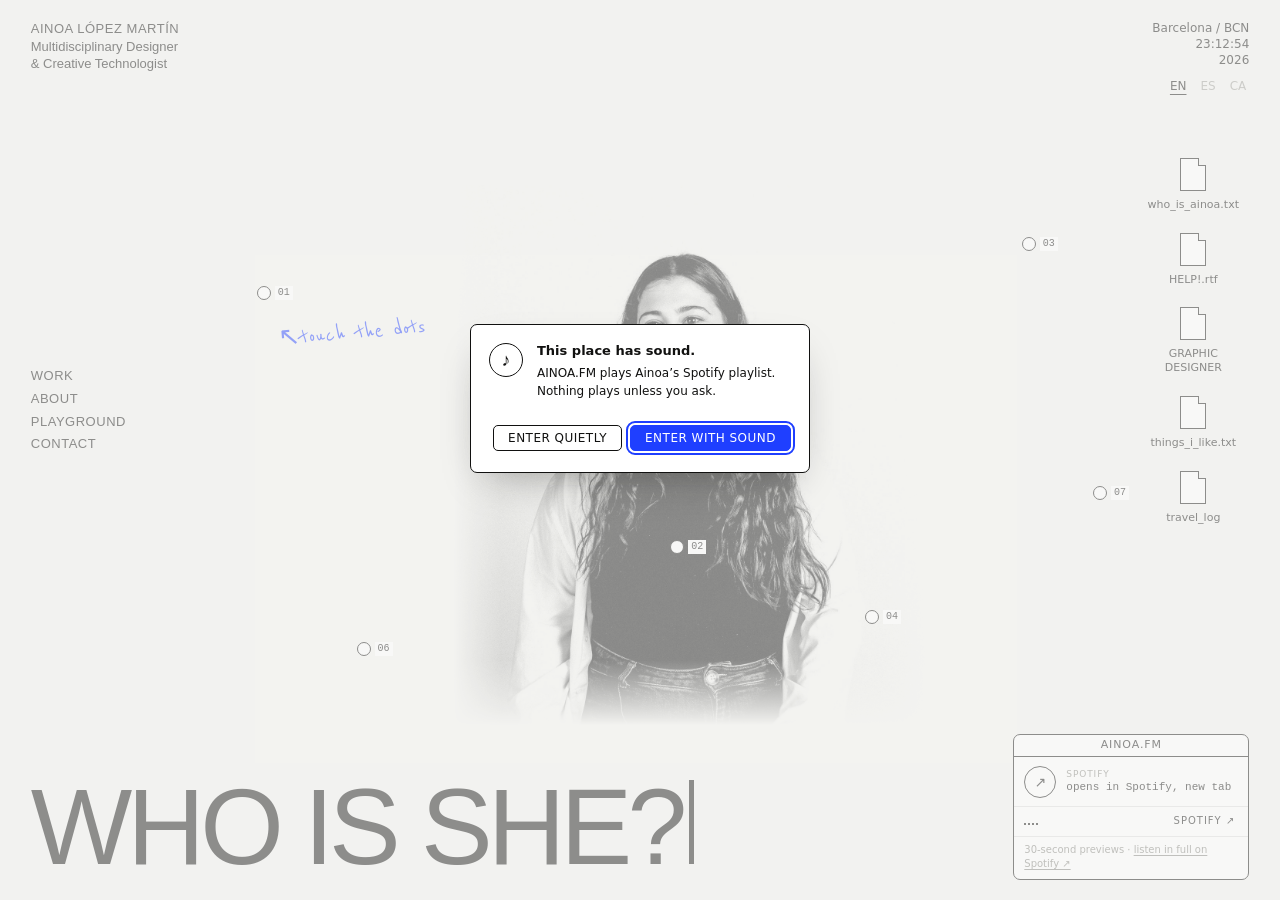
==== index.html @ 13d02182 "AENOU LIBRARY: I Want You to Be Happy (Jem Calder) Co-Authored-By: Claude Opus 5.5 <noreply@anthropi" ====
<!doctype html>
<html lang="en">
<head>
<meta charset="utf-8">
<meta name="viewport" content="width=device-width,initial-scale=1,viewport-fit=cover">
<link rel="icon" href="favicon.ico?v=4" sizes="any">
<link rel="shortcut icon" href="favicon.ico?v=4">
<link rel="icon" type="image/png" sizes="32x32" href="favicon-32.png?v=4">
<link rel="icon" type="image/png" sizes="192x192" href="favicon-192.png?v=4">
<link rel="apple-touch-icon" href="apple-touch-icon.png?v=4">
<style>:root{color-scheme:light;box-sizing:border-box;padding-top:env(safe-area-inset-top,0px);padding-bottom:env(safe-area-inset-bottom,0px)}body{margin:0;padding:0}img{max-width:100%}[hidden]:not([hidden=until-found i]){display:none!important}</style>
<title>Ainoa's Personal Internet</title>
<link rel="stylesheet" href="https://fonts.googleapis.com/css2?family=Arimo:wght@400;700&family=Reenie+Beanie&display=swap">
<style>
/* Layout: one quiet desktop. Small type pinned to the corners, the portrait floating
   off-centre, one large typed question at the bottom. Everything else arrives as a window. */
:root{
  --bg:#f3f3f0; --fg:#111110; --paper:#ffffff; --mute:#84847e; --wmute:#84847e;
  --red:#ff2a1a; --blue:#1f3fff; --yellow:#ffe500;
  --sans:"Helvetica Neue",Helvetica,Arimo,Arial,sans-serif;
  --sys:-apple-system,BlinkMacSystemFont,"Segoe UI",system-ui,Arimo,sans-serif;
  --mono:ui-monospace,"SF Mono",Menlo,Consolas,"Liberation Mono",monospace;
  --hand:"Reenie Beanie","Bradley Hand","Segoe Script",cursive;
  --gut:clamp(16px,2.4vw,36px);
}
:root[data-tint="red"]{--bg:var(--red)}
:root[data-tint="yellow"]{--bg:var(--yellow)}
:root[data-tint="blue"]{--bg:var(--blue);--fg:#ffffff;--mute:#ffffffb0}
*,*::before,*::after{box-sizing:border-box}
html,body{height:100%}
body{background:var(--bg);color:var(--fg);font:13px/1.35 var(--sans);-webkit-font-smoothing:antialiased;transition:background-color .35s}
button{font:inherit;color:inherit;background:none;border:0;padding:0;cursor:pointer;text-align:inherit}
::selection{background:var(--yellow);color:#111110}
:focus-visible{outline:2px solid var(--blue);outline-offset:2px}
:root[data-tint="blue"] :focus-visible{outline-color:#fff}

/* ───────── desktop ───────── */
.desk{position:relative;isolation:isolate;min-height:100%;background:var(--bg);transition:background-color .35s;
  padding-block:20px 24px;padding-inline:var(--gut);overflow-x:clip;
  display:grid;grid-template-columns:repeat(12,minmax(0,1fr));grid-template-rows:auto 1fr auto;column-gap:16px}
.id{grid-column:1/6;grid-row:1}
.id b{display:block;font-weight:400;letter-spacing:.04em}
.meta{grid-column:9/13;grid-row:1;text-align:right;font-family:var(--sys);font-size:12px;font-variant-numeric:tabular-nums}
.meta span{display:block}
.nav{grid-column:1/3;grid-row:2;align-self:center;display:flex;flex-direction:column;align-items:flex-start;gap:3px;margin-top:-6vh}
.nav button{letter-spacing:.04em;padding:1px 3px;margin-left:-3px}
.nav button:hover,.nav button:focus-visible{background:var(--yellow);color:#111110}
.me{grid-column:5/10;grid-row:2;align-self:center;justify-self:center;position:relative;margin:4vh 0 0;height:min(60vh,580px);aspect-ratio:1232/1400;max-width:100%}
.me>img{display:block;width:100%;height:100%;object-fit:cover;mix-blend-mode:multiply;user-select:none;-webkit-user-drag:none;
  -webkit-mask-image:linear-gradient(#000 88%,transparent),linear-gradient(90deg,transparent,#000 10%,#000 90%,transparent);
  -webkit-mask-composite:source-in;mask-image:linear-gradient(#000 88%,transparent),linear-gradient(90deg,transparent,#000 10%,#000 90%,transparent);mask-composite:intersect}
.hand{position:absolute;left:-37%;top:25%;margin:0;font:26px/1 var(--hand);color:var(--blue);transform:rotate(-5deg);white-space:nowrap;pointer-events:none}
:root[data-tint="blue"] .hand{color:#fff}
.who{grid-column:1/10;grid-row:3;align-self:end;justify-self:start;font-size:clamp(44px,8.4vw,128px);line-height:.9;letter-spacing:-.045em;white-space:nowrap}
.who:hover{color:var(--blue)}
:root[data-tint] .who:hover{color:inherit}
.caret{display:inline-block;width:.045em;height:.78em;margin-left:.06em;background:currentColor;animation:blink 1.1s steps(1) infinite}
@keyframes blink{50%{opacity:0}}
.files{grid-column:11/13;grid-row:2;align-self:start;justify-self:end;margin:7vh 0 0;padding:0;list-style:none;display:flex;flex-direction:column;gap:20px;align-items:center}
.file{display:flex;flex-direction:column;align-items:center;gap:6px;width:112px;font:11px/1.25 var(--sys);text-align:center}
.file i{display:block;width:26px;height:33px;background:var(--paper);border:1px solid #111110;position:relative}
.file i::after{content:"";position:absolute;right:-1px;top:-1px;width:8px;height:8px;background:var(--bg);border-left:1px solid #111110;border-bottom:1px solid #111110;transition:background-color .35s}
.file span{padding:1px 5px;border-radius:3px;overflow-wrap:anywhere}
.file:hover span,.file:focus-visible span{background:var(--blue);color:#fff}
.file:focus-visible{outline:none}

.lang{display:inline-flex;gap:8px}
.lang button{padding:1px 3px;color:var(--mute);opacity:.75}
.wbar .lang{margin-left:10px}
.wbar .lang button{color:var(--cmute);margin-left:0}
.lang button[aria-pressed="true"]{color:inherit;opacity:1;text-decoration:underline;text-underline-offset:4px}
.meta .lang{display:flex;justify-content:flex-end;margin-top:8px}
.meta .lang button:hover,.meta .lang button:focus-visible{background:var(--yellow);color:#111110;opacity:1}
/* ───────── dots ───────── */
.dot{position:absolute;left:calc(var(--x)*1%);top:calc(var(--y)*1%);width:14px;height:14px;margin:-7px 0 0 -7px;border-radius:50%;
  background:#fff;border:1px solid #111110;z-index:5;touch-action:none;
  transition:width .28s cubic-bezier(.3,1.2,.4,1),height .28s cubic-bezier(.3,1.2,.4,1),margin .28s cubic-bezier(.3,1.2,.4,1)}
.dot::before{content:"";position:absolute;inset:-9px;border-radius:50%}
.dot img,.dot .nf{position:absolute;inset:0;width:100%;height:100%;border-radius:50%;opacity:0;transition:opacity .2s;pointer-events:none}
.dot img{object-fit:cover;object-position:var(--p,50% 50%)}
.dot .nf{display:grid;place-items:center;background:var(--paper);font:28px var(--sys);color:var(--wmute)}
.dot .lb{position:absolute;left:calc(100% + 5px);top:50%;transform:translateY(-50%);font:10px/1 var(--mono);color:#111110;background:#fff;padding:2px 3px;white-space:nowrap;pointer-events:none}
.dot .lb em{display:none;font-style:normal}
.dot.on{--s:168px;width:var(--s);height:var(--s);margin:calc(var(--s)/-2) 0 0 calc(var(--s)/-2);z-index:20;cursor:pointer}
.dot.on img,.dot.on .nf{opacity:1}
.dot.on .lb{left:50%;top:calc(100% + 8px);transform:translateX(-50%)}
.dot.on .lb em{display:inline}
.dot.drag{transition:none;cursor:grabbing}
.dot:focus-visible{outline-offset:3px}

/* ───────── windows ───────── */
.win{position:fixed;z-index:100;display:flex;flex-direction:column;max-height:calc(100% - 16px);background:var(--paper);color:#111110;
  border:1px solid #111110;border-radius:7px;box-shadow:0 18px 44px -18px #11111066;font-family:var(--sys);overflow:hidden;animation:open .16s ease-out}
@keyframes open{from{opacity:0;transform:scale(.97)}}
.bar{flex:none;display:flex;align-items:center;gap:6px;height:26px;padding:0 9px;border-bottom:1px solid #111110;cursor:grab;user-select:none;touch-action:none;position:relative}
.bar:active{cursor:grabbing}
.bar .x,.bar i{flex:none;width:10px;height:10px;border-radius:50%;border:1px solid #111110;background:#fff}
.bar .x{position:relative}
.bar .x::before{content:"";position:absolute;inset:-9px}
.bar .x:hover,.bar .x:focus-visible{background:var(--red)}
.bar b{position:absolute;left:60px;right:60px;text-align:center;font-weight:400;font-size:12px;white-space:nowrap;overflow:hidden;text-overflow:ellipsis;pointer-events:none}
.body{overflow:auto;min-height:0}
.btn{font:12px var(--sys);letter-spacing:.04em;padding:5px 14px;border:1px solid #111110;border-radius:5px;background:#fff;color:#111110;white-space:nowrap}
.btn:hover{background:#111110;color:#fff}
.btn.pri{background:var(--blue);border-color:var(--blue);color:#fff}
.btn.pri:hover{background:#111110;border-color:#111110}
.win :focus-visible{outline-color:var(--blue)}

.alert .bar{display:none}
.alert .body{padding:18px 18px 14px;display:grid;grid-template-columns:auto 1fr;gap:12px 14px}
.alert .ic{width:34px;height:34px;border-radius:50%;border:1px solid #111110;display:grid;place-items:center;font:700 18px var(--sans)}
.alert h2{margin:0 0 4px;font:700 13px/1.3 var(--sys)}
.alert p{margin:0;font-size:12px;line-height:1.5}
.alert p a{color:var(--blue)}
.alert .row{grid-column:1/-1;display:flex;flex-wrap:wrap;justify-content:flex-end;gap:8px;margin-top:6px}
.sel{user-select:all;font-family:var(--mono);font-size:12px}
#scrim{position:fixed;inset:0;z-index:95;background:#f3f3f08c}

.pv .body{display:flex;flex-direction:column}
.pv img,.pv video{display:block;width:100%;max-height:62vh;object-fit:contain;background:#eeeeea}
.pv video{background:#000}
.pv p{margin:0;padding:9px 12px 11px;font-size:12px;line-height:1.45;border-top:1px solid #111110}
.pv p b{font-weight:700}
.pv p .btn{display:block;margin-top:8px}
.vers{display:flex;gap:6px;padding:8px 12px;border-top:1px solid #111110}
.vers .btn{padding:3px 10px}
.vers .btn[aria-pressed="true"]{background:#111110;color:#fff}
.pv pre{margin:0;padding:12px 14px;max-height:34vh;overflow:auto;font:11.5px/1.55 var(--mono);tab-size:4;border-top:1px solid #111110;background:#fff}
.pv.py video{aspect-ratio:16/9;max-height:44vh}
.pv p a.btn{display:block;width:fit-content;text-decoration:none}
.emb{position:relative;aspect-ratio:16/9;overflow:hidden;background:#000 center/cover no-repeat}
.emb iframe{position:absolute;left:0;top:0;width:1280px;height:720px;border:0;transform-origin:0 0;pointer-events:none}

.pb .body{background:#191918;color:#fff;overflow:hidden}
.pb-view{position:relative;aspect-ratio:4/3;max-height:52vh;width:100%;background:#000}
.pb-view img{display:block;width:100%;height:100%;object-fit:contain}
.pb-flash{position:absolute;inset:0;background:#fff;opacity:0;pointer-events:none}
.pb-flash.go{animation:flash .45s ease-out}
@keyframes flash{0%{opacity:1}100%{opacity:0}}
.pb-bar{display:grid;grid-template-columns:1fr auto 1fr;align-items:center;padding:9px 12px;font:11px var(--mono)}
.pb-bar span:last-child{text-align:right;font-variant-numeric:tabular-nums}
.pb-shot{width:38px;height:38px;border-radius:50%;background:var(--red);border:3px solid #fff;box-shadow:0 0 0 1px #000 inset}
.pb-shot:hover{filter:brightness(1.15)}
.pb-shot:focus-visible,.pb-tray button:focus-visible{outline-color:#fff}
.pb-tray{display:flex;gap:6px;padding:0 12px 12px;overflow-x:auto;scrollbar-width:thin}
.pb-tray button{flex:0 0 58px;aspect-ratio:4/3;border:1px solid #ffffff55;overflow:hidden;opacity:.55}
.pb-tray button[aria-current="true"]{opacity:1;border-color:#fff}
.pb-tray img{display:block;width:100%;height:100%;object-fit:cover}

.txt .body{padding:16px 18px 20px;font:12.5px/1.7 var(--mono)}
.txt p{margin:0 0 1.1em;max-width:62ch}
.txt p:last-child{margin:0}

.help .body{padding:18px 20px 16px;font:15px/1.5 var(--sans);letter-spacing:.02em}
.help h2{margin:0 0 10px;font:400 34px/1 var(--sans);letter-spacing:-.03em;color:var(--red)}
.help p{margin:0}
.roles{list-style:none;margin:2px 0;padding:0}
.roles li{display:flex;align-items:center;gap:6px;min-height:24px}
.role .t{cursor:grab;touch-action:none;padding:0 3px;margin-left:-3px;border-radius:2px;outline:none}
.role:hover .t,.role .t:focus-visible{background:var(--yellow)}
.role .t[contenteditable="true"]{cursor:text;background:#fff;box-shadow:0 0 0 2px var(--blue)}
.role.moving{opacity:.4}
.role .sl{color:var(--wmute)}
.role .del{width:18px;height:18px;border-radius:50%;border:1px solid #111110;font:12px/1 var(--sys);text-align:center;opacity:0;margin-left:4px}
.role:hover .del,.role .del:focus-visible,.role:focus-within .del{opacity:1}
.role .del:hover{background:var(--red);border-color:var(--red);color:#fff}
.blank input{font:inherit;letter-spacing:inherit;color:inherit;border:0;border-bottom:1px solid #111110;background:none;width:11em;max-width:100%;padding:0;border-radius:0;text-transform:uppercase}
.blank input::placeholder{color:transparent}
.blank input:focus{outline:none;border-bottom-color:var(--blue);box-shadow:0 1px 0 var(--blue)}
.help footer{display:flex;flex-wrap:wrap;gap:8px 14px;align-items:center;justify-content:space-between;margin-top:16px;padding-top:10px;border-top:1px solid #11111022;font:11px/1.4 var(--sys);letter-spacing:0;color:var(--wmute)}

.rn .body{padding:16px 18px 14px;font-size:12px}
.rn label{display:block;margin-bottom:8px}
.rn .old{font:13px var(--mono);color:var(--wmute);text-decoration:line-through}
.rn .arrow{display:block;margin:4px 0 6px;font-size:14px}
.rn input{display:block;width:100%;font:13px var(--mono);padding:5px 7px;border:1px solid #111110;border-radius:4px;background:#fff;color:#111110;text-transform:uppercase}
.rn input:focus{outline:2px solid var(--blue);outline-offset:1px}
.rn .row{display:flex;justify-content:flex-end;gap:8px;margin-top:14px}

/* things_i_like.txt — loose objects: drag them around, click one to open it */
/* travel_log: Europa en papel cuadriculado, un cartel por país, a pantalla completa al pulsarlo */
.travel .body{display:flex;flex-direction:column;background:#fff}
.tv-top{display:flex;flex-wrap:wrap;gap:10px;align-items:center;padding:12px 14px;border-bottom:1px solid #11111022}
.tv-seg{display:inline-flex;background:#eeeeea;border-radius:9px;padding:3px}
.tv-seg button{padding:5px 16px;border-radius:7px;font:600 13px var(--sans);color:#111110}
.tv-seg button[aria-pressed="true"]{background:#fff;box-shadow:0 1px 3px rgba(0,0,0,.15)}
.tv-q{flex:1 1 180px;min-width:0;font:16px var(--sans);padding:7px 11px;border:1px solid #11111033;border-radius:8px;background:#fff;color:#111110}
.tv-q:focus-visible{outline:2px solid var(--blue);outline-offset:1px}
.tv-msg{padding:0 14px;font:11px/1.4 var(--mono);color:var(--wmute);min-height:0}
.tv-msg:not(:empty){padding:8px 14px}
.tv-map{position:relative;aspect-ratio:43.1/38;margin:0;background:#ecebe8;overflow:hidden}
.tv-land{position:absolute;inset:0;width:100%;height:100%}.tv-land path{stroke:#d3d1cb;stroke-width:.34;stroke-linecap:round;fill:none;transition:opacity .2s}
.tv-land path.on{stroke-width:.5}.tv-land path.dim{opacity:.25}
.tv-ink{position:absolute;inset:0;width:100%;height:100%;pointer-events:none;overflow:visible}
.tv-ink path{fill:none;stroke:#111110;stroke-width:1;vector-effect:non-scaling-stroke;stroke-linecap:round;transition:opacity .2s,stroke-width .2s}
.tv-ink .ar{stroke-width:.8;opacity:.75}
.tv-ink .dim,.tv-dot.dim,.tv-th.dim{opacity:.12}
.tv-ink .hot{stroke-width:2}
.tv-dot{position:absolute;width:16px;height:16px;margin:-8px 0 0 -8px;border-radius:50%;background:#111110;z-index:2;transition:transform .2s,opacity .2s}
.tv-dot:hover,.tv-dot:focus-visible,.tv-dot.hot{transform:scale(1.35)}
.tv-dot:focus-visible{outline:2px solid var(--blue);outline-offset:3px}
.tv-dot span{position:absolute;left:50%;bottom:calc(100% + 4px);transform:translateX(-50%);font:13px/1 "Times New Roman",Times,serif;color:#111110;white-space:nowrap}
.tv-dot.c{width:11px;height:11px;margin:-5.5px 0 0 -5.5px}
.tv-dot em{position:absolute;left:calc(100% + 5px);top:50%;transform:translateY(-50%);font:italic 11px/1 "Times New Roman",Times,serif;color:#111110;white-space:nowrap;pointer-events:none}
.tv-sd{position:absolute;width:6px;height:6px;margin:-3px 0 0 -3px;border-radius:50%;background:#fff;border:1.5px solid #111110;z-index:2;padding:0}
.tv-sd:hover{transform:scale(1.6)}
.tv-dot.o{background:#111110;width:20px;height:20px;margin:-10px 0 0 -10px;pointer-events:none}
.tv-dot.o span{font-size:16px}
.tv-th{position:absolute;z-index:3;display:flex;flex-direction:column;gap:3px;align-items:flex-start;transition:opacity .2s}
.tv-th i,.tv-th small{max-width:none}
.tv-th .tv-po{width:100%;transition:transform .3s;box-shadow:0 6px 14px -8px rgba(0,0,0,.45)}
.tv-th i{font:italic 11px/1.15 "Times New Roman",Times,serif;color:#111110;white-space:nowrap}
.tv-th small{font:9px var(--mono);color:#6d6c67}
.tv-th:hover .tv-po,.tv-th:focus-visible .tv-po,.tv-th.hot .tv-po{transform:translateY(-3px)}
.tv-th:focus-visible{outline:2px solid var(--blue);outline-offset:3px}
.tv-cap{position:absolute;left:14px;top:10px;margin:0;z-index:1;font:12px/1.35 "Times New Roman",Times,serif;color:#111110;max-width:45%}
.tv-grid{display:grid;grid-template-columns:repeat(auto-fill,minmax(130px,1fr));background:#f3f3f2}
.tv-cell{display:flex;flex-direction:column;align-items:center;gap:10px;padding:22px 12px 16px;border:0;border-right:1px solid #e6e6e3;border-bottom:1px solid #e6e6e3;font:12px var(--sans);color:#111110}
.tv-cell .tv-po{width:78%;max-width:120px;box-shadow:0 8px 16px -8px rgba(0,0,0,.35);transition:transform .2s}
.tv-cell:hover .tv-po,.tv-cell:focus-visible .tv-po{transform:translateY(-4px)}
.tv-cell:focus-visible{outline:2px solid var(--blue);outline-offset:-2px}
.tv-cell[hidden]{display:none}
.tv-po{display:block;aspect-ratio:1240/1754;object-fit:cover;background:#fff}
.tv-ph{display:flex;flex-direction:column;justify-content:space-between;padding:9%;background:#fff;color:#111110;font:600 9px/1.1 var(--sans);text-align:left;container-type:inline-size}
.tv-ph em{font-style:normal;font-size:max(7px,9cqw)}
.tv-ph i{display:block;height:1px;background:#111110;width:40%}
.tv-ph small{font:max(5px,5cqw) var(--mono);color:var(--wmute)}
/* pantalla completa */
.tv-fs{position:fixed;inset:0;z-index:400;background:#141413;color:#f3f3f0;overflow-y:auto;overscroll-behavior:contain}
.tv-fs[hidden]{display:none}
.tv-hero{min-height:100dvh;display:flex;flex-direction:column;align-items:center;justify-content:center;gap:16px;padding:58px 64px 28px}
.tv-hero .tv-po{height:min(78dvh,calc((100vw - 140px)*1.414));width:auto;max-width:100%;box-shadow:0 30px 60px -20px rgba(0,0,0,.6)}
.tv-hero p{margin:0;font:11px/1.4 var(--mono);letter-spacing:.08em;text-transform:uppercase;color:#a9a9a3;text-align:center}
.tv-hero p b{display:block;font:500 22px/1.1 var(--sans);letter-spacing:-.01em;text-transform:none;color:#fff;margin-bottom:4px}
.tv-down{font:11px var(--mono);letter-spacing:.1em;color:#a9a9a3;padding:6px 10px}
.tv-down:hover,.tv-down:focus-visible{color:#111110;background:var(--yellow)}
.tv-more{max-width:1100px;margin:0 auto;padding:20px 24px 80px}
.tv-more h3{margin:34px 0 14px;font:11px var(--mono);letter-spacing:.1em;text-transform:uppercase;color:#a9a9a3;font-weight:400}
.tv-ph2{columns:3 260px;column-gap:10px}
.tv-ph2 img,.tv-ph2 video{display:block;width:100%;margin:0 0 10px;break-inside:avoid;background:#222}
.tv-rec address{font:normal 12px/1.35 var(--mono);color:#a9a9a3}
.tv-rm{display:grid;grid-template-columns:repeat(3,1fr);gap:4px;margin-top:4px}
.tv-rm img,.tv-rm video{width:100%;aspect-ratio:1;object-fit:cover;display:block;background:#222}
.tv-rec{list-style:none;margin:0;padding:0;display:grid;grid-template-columns:repeat(auto-fill,minmax(240px,1fr));gap:10px}
.tv-rec li{border:1px solid #ffffff26;border-radius:6px;padding:12px 14px;display:flex;flex-direction:column;gap:4px}
.tv-rec small{font:10px var(--mono);letter-spacing:.08em;text-transform:uppercase;color:var(--yellow)}
.tv-rec b{font:600 15px/1.25 var(--sans)}
.tv-rec span{font-size:13px;color:#cfcfca}
.tv-rec a{margin-top:6px;align-self:flex-start;font:10px var(--mono);letter-spacing:.08em;color:#f3f3f0;padding:2px 4px;margin-left:-4px}
.tv-rec a:hover,.tv-rec a:focus-visible{background:var(--yellow);color:#111110}
.tv-x,.tv-nav{position:fixed;z-index:401;width:44px;height:44px;display:grid;place-items:center;border-radius:50%;background:#ffffff1a;color:#fff;font-size:20px;line-height:1}
.tv-x{top:12px;right:12px}
.tv-nav{top:50%;margin-top:-22px}.tv-nav.p{left:10px}.tv-nav.n{right:10px}
.tv-x:hover,.tv-nav:hover,.tv-x:focus-visible,.tv-nav:focus-visible{background:var(--yellow);color:#111110}
@media(max-width:600px){.tv-hero{padding:56px 14px 20px}.tv-hero .tv-po{height:auto;width:100%}.tv-nav{top:auto;bottom:12px;margin:0}.tv-ph2{columns:1}}
/* aenou library: lomos de pie sobre una balda de cristal; ficha con la portada en un bolsillo esmerilado */
.likes .body{display:flex;flex-direction:column;background:#f3f3f0}
.lb-top{display:flex;align-items:baseline;justify-content:space-between;gap:10px;padding:16px 16px 6px}
.lb-top h2{margin:0;font:400 30px/1 var(--sans);letter-spacing:-.02em}
.lb-top h2 small{display:block;font:10px/1.4 var(--mono);letter-spacing:.08em;color:var(--wmute);margin-bottom:4px}
.lk-f{display:flex;flex-wrap:wrap;gap:4px 12px;padding:4px 16px 4px;font-size:11px;letter-spacing:.06em}
.lk-f button{padding:1px 4px;margin-left:-4px;color:var(--wmute)}
.lk-f button:hover,.lk-f button:focus-visible{background:var(--yellow);color:#111110}
.lk-f button[aria-pressed="true"]{background:var(--blue);color:#fff}
.lb-shelf{padding:8px 0 4px}
.lb-head{display:flex;align-items:center;gap:8px;padding:0 16px 8px;font-size:12px}
.lb-head b{font-weight:700}
.lb-head span{margin-left:auto;font:10px var(--mono);color:var(--wmute)}
.lb-head button{width:22px;height:22px;display:grid;place-items:center;color:var(--wmute);font-size:13px}
.lb-head button:hover,.lb-head button:focus-visible{color:#111110;background:var(--yellow)}
.lb-wrap{position:relative}
.lb-row{display:flex;align-items:flex-end;gap:3px;min-height:246px;padding:18px 26px 14px;overflow-x:auto;scroll-behavior:smooth;scrollbar-width:none}
.lb-row::-webkit-scrollbar{display:none}
.lb-sp{flex:none;position:relative;width:var(--w);height:var(--h);background:var(--c);color:var(--t);display:flex;flex-direction:column;align-items:center;justify-content:space-between;padding:var(--pt,10px) 0 9px;
  box-shadow:inset 3px 0 0 rgba(255,255,255,.14),inset -4px 0 0 rgba(0,0,0,.12),0 1px 0 rgba(0,0,0,.25);transition:transform .25s cubic-bezier(.2,.8,.2,1);overflow:hidden;cursor:pointer}
.lb-sp:hover,.lb-sp:focus-visible{transform:translateY(-14px)}
.lb-sp:focus-visible{outline:2px solid var(--blue);outline-offset:2px}
.lb-sp .tt{writing-mode:vertical-rl;transform:rotate(180deg);font:700 var(--fs)/1.08 var(--sans);letter-spacing:-.01em;text-transform:uppercase;white-space:normal;max-height:calc(100% - 46px);max-width:calc(100% - 8px);overflow:hidden;text-align:start}
.lb-sp .au{writing-mode:vertical-rl;transform:rotate(180deg);font:7px/1 var(--mono);letter-spacing:.08em;opacity:.8;white-space:nowrap;max-height:60px;overflow:hidden}
.lb-sp .bd{position:absolute;left:0;right:0;height:var(--bh);top:var(--bt);background:var(--a)}
.lb-sp>span{position:relative}
.lb-sp.film{border-top:6px solid #111110;border-bottom:6px solid #111110}
.lb-glass{position:absolute;left:10px;right:10px;bottom:6px;height:64px;border-radius:3px;pointer-events:none;
  background:linear-gradient(180deg,rgba(255,255,255,.45),rgba(255,255,255,.05) 40%),color-mix(in srgb,var(--g) 30%,transparent);
  -webkit-backdrop-filter:blur(7px) saturate(1.5);backdrop-filter:blur(7px) saturate(1.5);border:1px solid rgba(255,255,255,.65);box-shadow:0 10px 18px -12px rgba(0,0,0,.45)}
.lb-glass::before,.lb-glass::after{content:"";position:absolute;top:50%;width:7px;height:7px;margin-top:-3.5px;border-radius:50%;background:rgba(255,255,255,.85);box-shadow:inset 0 0 0 1px rgba(0,0,0,.2)}
.lb-glass::before{left:9px}.lb-glass::after{right:9px}
.lk-n{padding:8px 16px;font:10px var(--mono);color:var(--wmute);border-top:1px solid #11111022}
/* ficha */
.lkd .body{background:#fff}
.lb-stage{position:relative;display:grid;place-items:center;padding:36px 20px 30px;background:#f3f3f0;overflow:hidden}
.lb-cover{position:relative;width:min(200px,62%);aspect-ratio:2/3;background:var(--c);color:var(--t);padding:14px;display:flex;flex-direction:column;justify-content:space-between;box-shadow:0 18px 30px -18px rgba(0,0,0,.5);overflow:hidden}
.lb-cover.film{aspect-ratio:7/10;border-top:12px solid #111110;border-bottom:12px solid #111110}
.lb-cover img{position:absolute;inset:0;width:100%;height:100%;object-fit:cover}
.lb-cover b{position:relative;font:700 21px/1 var(--sans);letter-spacing:-.02em;text-transform:uppercase;overflow-wrap:anywhere}
.lb-cover i{position:relative;font:9px/1.3 var(--mono);font-style:normal;letter-spacing:.08em}
.lb-cover .bd{position:absolute;left:0;right:0;height:16%;top:62%;background:var(--a)}
.lb-cover.v0 .bd{display:none}
.lb-cover .dot{position:absolute;right:14px;top:38%;width:46px;height:46px;border-radius:50%;background:var(--a)}
.lb-pocket{position:absolute;left:50%;transform:translateX(-50%);bottom:22px;width:min(232px,72%);height:46%;border-radius:4px;
  background:linear-gradient(180deg,rgba(255,255,255,.55),rgba(255,255,255,.18));-webkit-backdrop-filter:blur(9px);backdrop-filter:blur(9px);border:1px solid rgba(255,255,255,.8);box-shadow:0 12px 26px -14px rgba(0,0,0,.4)}
.lkd .lb-txt{margin:0;padding:16px 18px 18px;text-align:center;font-size:13px;line-height:1.45;border-top:0}
.lkd .lb-txt q{display:block;font:500 15px/1.4 var(--sans);quotes:"“" "”";margin-bottom:4px}
.lkd .lb-txt small{display:block;margin-top:6px;font:10px var(--mono);letter-spacing:.08em;color:var(--wmute)}
.lkd .lb-txt .btn{display:inline-block;margin-top:12px}
@media(prefers-reduced-motion:reduce){.lb-sp{transition:none}.lb-row{scroll-behavior:auto}}

/* ───────── AINOA.FM ───────── */
.fm{position:fixed;z-index:90;right:var(--gut);bottom:calc(20px + env(safe-area-inset-bottom,0px));width:236px;max-width:calc(100% - 2*var(--gut));background:var(--paper);color:#111110;border:1px solid #111110;border-radius:7px;overflow:hidden;font-family:var(--sys)}
.fm.open{width:340px}
.fm .bar{cursor:default;height:22px}
.fm .bar b{left:10px;right:10px;font-size:11px;letter-spacing:.08em}
.fm-main{display:grid;grid-template-columns:auto 1fr;gap:10px;align-items:center;padding:9px 10px 8px}
.fm-play{width:32px;height:32px;border-radius:50%;border:1px solid #111110;background:#fff;color:#111110;display:grid;place-items:center;text-decoration:none;font-size:14px;line-height:1}
.fm-play:hover{background:#111110;color:#fff}
.fm-play:disabled{opacity:.35;cursor:default;background:#fff;color:#111110}
.fm-play svg{display:block;width:12px;height:12px;fill:currentColor}
.fm-play .pa{display:none}
.fm.playing .fm-play .pl{display:none}
.fm.playing .fm-play .pa{display:block}
.fm-t{min-width:0}
.fm-k{display:flex;justify-content:space-between;gap:8px;font-size:9px;letter-spacing:.1em;color:var(--wmute);font-variant-numeric:tabular-nums}
.fm-n{font:11px/1.3 var(--mono);white-space:nowrap;overflow:hidden;text-overflow:ellipsis}
.fm-list{height:0;overflow:hidden}
.fm.open .fm-list{height:352px;border-top:1px solid #111110}
.fm-list iframe{display:block;width:100%;height:352px;border:0}
.fm-foot{display:flex;align-items:center;gap:10px;padding:6px 10px 8px;border-top:1px solid #11111022;font-size:10px;letter-spacing:.1em}
.fm-note{margin:0;padding:6px 10px 8px;border-top:1px solid #11111022;font-size:10px;line-height:1.4;color:var(--wmute)}
.fm-note a{color:inherit;text-underline-offset:2px}
.fm-foot button,.fm-foot a{color:#111110;text-decoration:none;padding:1px 3px;white-space:nowrap}
.fm-foot a{margin-left:auto}
.fm-foot button:hover,.fm-foot a:hover,.fm-foot button:focus-visible,.fm-foot a:focus-visible{background:var(--yellow)}
.eq{display:flex;align-items:flex-end;gap:2px;height:10px}
.eq i{width:2px;height:2px;background:#111110}
.fm.playing .eq i{animation:eq .9s ease-in-out infinite alternate}
.fm.playing .eq i:nth-child(2){animation-delay:-.3s}.fm.playing .eq i:nth-child(3){animation-delay:-.6s}.fm.playing .eq i:nth-child(4){animation-delay:-.15s}
@keyframes eq{to{height:10px}}

/* ───────── WORK: index + project pages (clear, calm, lets the work speak) ───────── */
.work{--cbg:#f3f3f0;--cfg:#111110;--cmute:#84847e;--cline:#11111024;--cstage:#e8e8e3;--acc:var(--yellow);
  position:fixed;inset:0;z-index:60;overflow-y:auto;overflow-x:hidden;background:var(--cbg);color:var(--cfg);
  padding:env(safe-area-inset-top,0px) var(--gut) 0;transition:background-color .3s,color .3s}
.work[data-tone="dark"]{--cbg:#0f0f0e;--cfg:#f3f3f0;--cmute:#9c9c95;--cline:#ffffff2b;--cstage:#1c1c1a}
.work :focus-visible{outline-color:var(--cfg)}
.wbar{position:sticky;top:0;z-index:3;display:flex;flex-wrap:wrap;justify-content:space-between;gap:6px 24px;padding-block:20px 12px;background:var(--cbg);transition:background-color .3s;letter-spacing:.04em}
.wbar nav{display:flex;flex-wrap:wrap;gap:4px 18px}
.wbar button{padding:1px 3px;margin-left:-3px}
.wbar button:hover,.wbar button:focus-visible{background:var(--yellow);color:#111110}
.wbar [aria-current="page"]{text-decoration:underline;text-underline-offset:4px}

.widx{padding-block:9vh 180px}
.widx h1{margin:0 0 2.2vh;font:400 13px/1.35 var(--sans);letter-spacing:.04em;display:flex;gap:1.2em}
.widx h1 span{color:var(--cmute);font-variant-numeric:tabular-nums}
.wfilt{display:flex;flex-wrap:wrap;gap:4px 16px;margin:0 0 5vh;max-width:980px;font:11px var(--sys);letter-spacing:.06em;text-transform:uppercase}
.wfilt button{padding:1px 4px;margin-left:-4px;color:var(--cmute)}
.wfilt button:hover,.wfilt button:focus-visible{background:var(--yellow);color:#111110}
.wfilt button[aria-pressed="true"]{background:var(--blue);color:#fff}
.rows{list-style:none;margin:0;padding:0}
.row{display:grid;grid-template-columns:3.4em minmax(0,1fr) minmax(0,1.5fr) 5.2em;column-gap:18px;align-items:baseline;width:100%;padding-block:.36em;
  font-size:clamp(15px,1.5vw,21px);line-height:1.25;text-transform:uppercase;letter-spacing:.01em}
.row .rn,.row .ry{font:.62em/1 var(--mono);letter-spacing:0;font-variant-numeric:tabular-nums}
.row .ry{text-align:right}
.row .rt span{padding:0 .18em;margin-left:-.18em}
.row .rs{color:var(--cmute);text-transform:none;font-size:.72em;letter-spacing:0;overflow-wrap:anywhere}
@media (hover:hover){.rows:hover .row:not(:hover){color:var(--cmute)}}
.row:hover .rt span,.row:focus-visible .rt span{background:var(--yellow);color:#111110}
.row:focus-visible{outline:none}
.peek{position:fixed;left:0;top:0;z-index:70;width:250px;pointer-events:none;background:#fff;color:#111110;border:1px solid #111110;border-radius:7px;overflow:hidden;font-family:var(--sys);box-shadow:0 18px 44px -18px #11111066}
.peek .bar{height:22px;cursor:default}
.peek .bar b{font-size:11px}
.peek img{display:block;width:100%;max-height:300px;object-fit:contain;background:#e8e8e3}

.wsub{display:flex;justify-content:space-between;gap:16px;padding-block:6px 0;font:12px var(--sys);font-variant-numeric:tabular-nums}
.wsub button{padding:1px 3px;margin-left:-3px}
.wsub button:hover,.wsub button:focus-visible{background:var(--acc);color:#111110}
.wsub div{display:flex;gap:14px}
.case{padding-block:8vh 200px}
.chead{max-width:1100px}
.cnum{margin:0 0 14px;font:12px var(--mono);display:flex;align-items:center;gap:8px}
.cnum::before{content:"";width:9px;height:9px;border-radius:50%;background:var(--acc);border:1px solid var(--cfg)}
.case h1{margin:0;font:400 clamp(34px,6.2vw,92px)/.98 var(--sans);letter-spacing:-.038em;text-wrap:balance;overflow-wrap:anywhere}
.csub{margin:14px 0 0;font-size:clamp(16px,1.7vw,22px);line-height:1.3;max-width:40ch;text-wrap:balance}
.cinfo{display:grid;grid-template-columns:minmax(0,7fr) minmax(0,4fr);gap:32px clamp(24px,8vw,140px);margin-top:clamp(36px,7vh,80px);align-items:start}
.ctext{min-width:0;font-size:16px;line-height:1.55;max-width:64ch}
.ctext p{margin:0}
.cmeta{margin:0;min-width:0;font:12px/1.5 var(--sys);display:grid;grid-template-columns:auto minmax(0,1fr);gap:8px 18px}
.cmeta dt{color:var(--cmute)}
.cmeta dd{margin:0;overflow-wrap:anywhere}
.cmeta a,.blink a{color:inherit;text-decoration:underline;text-underline-offset:3px}
.cmeta a:hover,.blink a:hover{background:var(--acc);color:#111110;text-decoration:none}
.cmeta dd a{display:block}
.cmedia{display:flex;flex-direction:column;gap:clamp(14px,2vw,28px);margin-top:clamp(40px,8vh,96px)}
.cmedia img,.cmedia video{display:block;max-width:100%;height:auto;background:var(--cstage)}
.m-full img{width:100%}
.m-fit img,.m-fit video{width:auto;max-height:88vh}
.m-grid{display:grid;grid-template-columns:repeat(var(--c),minmax(0,1fr));gap:clamp(8px,1.2vw,18px);align-items:start}
.m-grid img{width:100%}
.m-video video{width:100%;max-height:88vh;background:#000}
.m-loop video{background:#f2f2f0;aspect-ratio:1600/1132;object-fit:contain}
.cnone{margin:0;padding:28px 0;font:12px var(--mono);color:var(--cmute);border-top:1px solid var(--cline);border-bottom:1px solid var(--cline)}

.frame{margin:0;border:1px solid var(--cfg);border-radius:7px;overflow:hidden;background:var(--cbg);font-family:var(--sys)}
.frame .bar{cursor:default;border-bottom-color:var(--cfg)}
.frame .bar i{border-color:var(--cfg);background:none}
.frame .bar b{left:60px;right:14px;text-align:left}
.doc{width:100%;max-width:calc(78vh*var(--rw))}
.doc:focus-visible{outline-offset:3px}
.doc-stage{position:relative;aspect-ratio:var(--r);background:var(--cstage)}
.doc-stage img{position:absolute;inset:0;width:100%;height:100%;object-fit:contain;background:none}
.doc-stage button{position:absolute;left:0;top:0;bottom:0;width:38%;cursor:w-resize}
.doc-stage button+button{left:auto;right:0;width:62%;cursor:e-resize}
.doc-foot{display:flex;align-items:center;justify-content:space-between;gap:12px;padding:8px 12px;border-top:1px solid var(--cfg);font-size:12px;font-variant-numeric:tabular-nums}
.doc-foot div{display:flex;align-items:center;gap:10px}
.doc-foot button{width:30px;height:24px;border:1px solid var(--cfg);border-radius:5px;text-align:center}
.doc-foot button:hover:not(:disabled){background:var(--cfg);color:var(--cbg)}
.doc-foot button:disabled{opacity:.3;cursor:default}
.blink{padding:clamp(28px,7vw,90px) clamp(16px,4vw,56px);font-size:clamp(20px,3vw,40px);letter-spacing:-.02em;line-height:1.1}
.blink a{overflow-wrap:anywhere}
.sk{display:grid;grid-template-columns:minmax(0,600px) minmax(0,1fr);gap:clamp(16px,3vw,48px);align-items:start}
.sk canvas{display:block;width:100%;height:auto;aspect-ratio:1;background:var(--cstage);touch-action:none;cursor:crosshair}
.sk-pick{display:flex;gap:8px;margin-top:10px}
.sk-pick button{width:54px;height:54px;border:1px solid var(--cline);overflow:hidden}
.sk-pick button[aria-pressed="true"]{border-color:var(--cfg);outline:1px solid var(--cfg)}
.sk-pick img{width:100%;height:100%;object-fit:cover}
.sk pre{margin:0;padding:14px 16px;font:12px/1.6 var(--mono);overflow-x:auto;tab-size:2}
.cnext{display:grid;grid-template-columns:1fr 1fr;gap:16px;margin-top:clamp(60px,12vh,140px);padding-top:16px;border-top:1px solid var(--cline)}
.cnext button{font-size:clamp(16px,2vw,28px);letter-spacing:-.01em;line-height:1.15;min-width:0;overflow-wrap:anywhere}
.cnext button small{display:block;margin-bottom:6px;font:11px var(--mono);letter-spacing:0;color:var(--cmute)}
.cnext button:last-child{text-align:right}
.cnext button:hover span,.cnext button:focus-visible span{background:var(--acc);color:#111110}
@media (max-width:899px){
  .row{grid-template-columns:2.6em minmax(0,1fr) 4.6em;column-gap:10px}
  .row .rs{display:none}
  .cinfo{grid-template-columns:minmax(0,1fr)}
  .m-grid{grid-template-columns:repeat(min(var(--c),2),minmax(0,1fr))}
  .sk{grid-template-columns:minmax(0,1fr)}
}
@media (max-width:519px){.m-grid[data-solo]{grid-template-columns:minmax(0,1fr)}}

/* ───────── PLAYGROUND: the one folder nobody tidied ───────── */
.pg{--cbg:#f3f3f0;--cfg:#111110;--cmute:#84847e;position:fixed;inset:0;z-index:60;overflow-y:auto;overflow-x:hidden;background:var(--cbg);color:var(--cfg);padding:env(safe-area-inset-top,0px) var(--gut) 0}
.pg :focus-visible{outline-color:var(--blue)}
.pg-head{display:flex;flex-wrap:wrap;align-items:baseline;justify-content:space-between;gap:10px 24px;padding-block:7vh 3vh}
.pg-head h1{margin:0;font:400 13px/1.35 var(--sys);display:flex;gap:1.2em}
.pg-head h1 span{color:var(--cmute)}
.pg-sort{display:flex;flex-wrap:wrap;align-items:center;gap:4px 14px;font:11px var(--sys);letter-spacing:.06em;color:var(--cmute)}
.pg-sort button{color:var(--cfg);padding:1px 4px}
.pg-sort button:hover,.pg-sort button:focus-visible{background:var(--yellow);color:#111110}
.pg-sort button[aria-pressed="true"]{background:var(--blue);color:#fff}
.pg-field{position:relative;margin-bottom:190px}
.pf{position:absolute;left:0;top:0;width:118px;display:flex;flex-direction:column;align-items:center;gap:6px;font:11px/1.25 var(--sys);text-align:center;touch-action:none;
  transform:translate(var(--x,0px),var(--y,0px));transition:transform .5s cubic-bezier(.2,.8,.2,1)}
.pf.drag{transition:none;z-index:5;cursor:grabbing}
.pf img{display:block;max-width:76px;max-height:76px;width:auto;height:auto;background:#fff;padding:3px;border:1px solid #111110;pointer-events:none;user-select:none}
.pf i{display:block;width:44px;height:56px;background:#fff;border:1px solid #111110;position:relative;font:normal 9px/56px var(--mono);letter-spacing:.04em;color:#111110}
.pf i::after{content:"";position:absolute;right:-1px;top:-1px;width:12px;height:12px;background:var(--cbg);border-left:1px solid #111110;border-bottom:1px solid #111110}
.pf span{padding:1px 5px;border-radius:3px;overflow-wrap:anywhere;max-width:100%}
.pf:hover span,.pf:focus-visible span{background:var(--blue);color:#fff}
.pf:focus-visible{outline:none}
.pv .sk-win{padding:12px}
.pv .sk-win canvas{display:block;width:100%;height:auto;aspect-ratio:1;background:#e8e8e3;touch-action:none;cursor:crosshair}
.pv .sk-win .sk-pick{margin-top:8px}
.pv .sk-win .sk-pick button{border-color:#11111024}
.pv .sk-win .sk-pick button[aria-pressed="true"]{border-color:#111110;outline:1px solid #111110}

/* ───────── narrow screens ───────── */
@media (max-width:819px){
  .desk{display:flex;flex-direction:column;gap:0;padding-bottom:150px}
  .meta{text-align:left;margin-top:14px}
  .meta span{display:inline}
  .meta span+span::before{content:" · "}
  .meta .lang{display:inline-flex;margin:0}
  .me{order:3;align-self:center;height:auto;width:78%;margin:44px 0 0}
  .hand{left:19%;top:95%;font-size:24px}
  .nav{order:4;align-self:flex-start;flex-direction:row;flex-wrap:wrap;gap:6px 18px;margin:56px 0 0}
  .who{order:5;align-self:flex-start;margin-top:64px;font-size:clamp(40px,13.4vw,96px)}
  .files{order:6;flex-direction:row;flex-wrap:wrap;align-self:flex-start;align-items:flex-start;gap:16px 4px;margin:56px 0 0 -12px}
  .file{width:104px}
  .dot{left:calc(var(--mx)*1%);top:calc(var(--my)*1%)}
  .dot.on{--s:132px}
}
@media (prefers-reduced-motion:reduce){
  *,*::before,*::after{animation:none!important;transition:none!important}
}
</style>
</head>
<body>

<main class="desk" id="desk">
  <header class="id">
    <b>AINOA LÓPEZ MARTÍN</b>
    Multidisciplinary Designer<br>&amp; Creative Technologist
  </header>

  <div class="meta">
    <span>Barcelona / BCN</span>
    <span id="clock">--:--:--</span>
    <span>2026</span>
    <span class="lang" role="group" aria-label="Language of the project texts"><button type="button" data-lang="en">EN</button><button type="button" data-lang="es">ES</button><button type="button" data-lang="ca">CA</button></span>
  </div>

  <nav class="nav" aria-label="Sections">
    <button type="button" data-go="work">WORK</button>
    <button type="button" data-go="about">ABOUT</button>
    <button type="button" data-go="playground">PLAYGROUND</button>
    <button type="button" data-go="contact">CONTACT</button>
  </nav>

  <figure class="me" id="me">
    <img src="a/ainoa.jpg" width="1232" height="1400" alt="Black and white studio portrait of Ainoa López, smiling, long wavy hair, open white shirt over a black top." draggable="false">
    <p class="hand" aria-hidden="true">↖&nbsp;touch the dots</p>
    <!-- dots are added by script from DOTS -->
  </figure>

  <button type="button" class="who" id="who" aria-label="Who is she? Open the next clue.">WHO IS SHE?<i class="caret" aria-hidden="true"></i></button>

  <ul class="files" aria-label="Files on the desktop">
    <li><button type="button" class="file" data-go="note"><i aria-hidden="true"></i><span>who_is_ainoa.txt</span></button></li>
    <li><button type="button" class="file" data-go="help"><i aria-hidden="true"></i><span>HELP!.rtf</span></button></li>
    <li><button type="button" class="file" data-go="rename"><i aria-hidden="true"></i><span id="jobfile">GRAPHIC DESIGNER</span></button></li>
    <li><button type="button" class="file" data-go="likes"><i aria-hidden="true"></i><span>things_i_like.txt</span></button></li>
    <li id="travelli"><button type="button" class="file" data-go="travel"><i aria-hidden="true"></i><span>travel_log</span></button></li>
  </ul>
</main>

<section class="work" id="work" hidden aria-label="Work">
  <div class="wbar">
    <button type="button" data-home>AINOA LÓPEZ MARTÍN</button>
    <nav aria-label="Sections">
      <button type="button" data-go="work" aria-current="page">WORK</button>
      <button type="button" data-go="about">ABOUT</button>
      <button type="button" data-go="playground">PLAYGROUND</button>
      <button type="button" data-go="contact">CONTACT</button>
      <span class="lang" role="group" aria-label="Language of the project texts"><button type="button" data-lang="en">EN</button><button type="button" data-lang="es">ES</button><button type="button" data-lang="ca">CA</button></span>
    </nav>
  </div>
  <div class="widx" id="widx">
    <h1>WORK <span id="wcount"></span></h1>
    <div class="wfilt" id="wfilt" role="group" aria-label="Filter projects by discipline"></div>
    <ol class="rows" id="rows"></ol>
  </div>
  <div id="wcase" hidden></div>
</section>
<section class="pg" id="pg" hidden aria-label="Playground">
  <div class="wbar">
    <button type="button" data-home>AINOA LÓPEZ MARTÍN</button>
    <nav aria-label="Sections">
      <button type="button" data-go="work">WORK</button>
      <button type="button" data-go="about">ABOUT</button>
      <button type="button" data-go="playground" aria-current="page">PLAYGROUND</button>
      <button type="button" data-go="contact">CONTACT</button>
      <span class="lang" role="group" aria-label="Language of the project texts"><button type="button" data-lang="en">EN</button><button type="button" data-lang="es">ES</button><button type="button" data-lang="ca">CA</button></span>
    </nav>
  </div>
  <div class="pg-head">
    <h1>untitled folder 3 <span id="pgcount"></span></h1>
    <div class="pg-sort" role="group" aria-label="Arrange files">ARRANGE BY
      <button type="button" data-sort="mess" aria-pressed="true">MESS</button>
      <button type="button" data-sort="name" aria-pressed="false">NAME</button>
      <button type="button" data-sort="kind" aria-pressed="false">KIND</button>
    </div>
  </div>
  <div class="pg-field" id="pgfield"></div>
</section>

<div class="peek" id="peek" hidden aria-hidden="true"><div class="bar"><b id="peekname"></b></div><img id="peekimg" alt=""></div>

<section class="fm" id="fm" aria-label="AINOA.FM player">
  <div class="bar"><b>AINOA.FM</b></div>
  <div class="fm-main">
    <button type="button" class="fm-play" id="fmplay" aria-label="Play" disabled>
      <svg class="pl" viewBox="0 0 12 12" aria-hidden="true"><path d="M2.5 1v10l8.5-5z"/></svg>
      <svg class="pa" viewBox="0 0 12 12" aria-hidden="true"><path d="M2 1h3v10H2zM7 1h3v10H7z"/></svg>
    </button>
    <a class="fm-play" id="fmlink" href="https://open.spotify.com/playlist/1vwP2i7MblzSlrk4iXS9m0" target="_blank" rel="noopener" aria-label="Open the playlist in Spotify" hidden>↗</a>
    <div class="fm-t">
      <div class="fm-k"><span id="fmstate">CONNECTING</span><span id="fmtime"></span></div>
      <div class="fm-n" id="fmname">ainoa's playlist</div>
    </div>
  </div>
  <div class="fm-list" id="fmlist"><div id="fmembed"></div></div>
  <div class="fm-foot">
    <span class="eq" aria-hidden="true"><i></i><i></i><i></i><i></i></span>
    <button type="button" id="fmpick" aria-expanded="false" aria-controls="fmlist">CHOOSE A SONG</button>
    <a href="https://open.spotify.com/playlist/1vwP2i7MblzSlrk4iXS9m0" target="_blank" rel="noopener">SPOTIFY ↗</a>
  </div>
  <p class="fm-note" id="fmnote">30-second previews · <a href="https://open.spotify.com/playlist/1vwP2i7MblzSlrk4iXS9m0" target="_blank" rel="noopener">listen in full on Spotify ↗</a></p>
</section>

<div id="wins"></div>

<script>
/* ✏️ CONTENT — real material only. Dots with img:null are waiting for a photo. */
const EMAIL='itsaenou@gmail.com';
const DOTS=[
 {n:'01',file:'lineapelle_milano_2026.jpg',pid:'lineapelle',img:'a/lineapelle_stand.jpg',w:340,p:'52% 33%',x:-40,y:20,mx:14,my:7,
  alt:'A trade fair stand with a white back wall and the red Rubi Zippers logo, olive side walls, plants and people talking at a round table. Faces are pixelated.',
  cap:'<b>Lineapelle Milano 2026</b> — stand design for Rubí Zippers.'},
 {n:'02',file:'gnubemail_glove.jpg',pid:'gnubemail',img:'a/gnubemail_glove.jpg',p:'20% 50%',tint:'blue',x:47,y:67,mx:47,my:67,
  alt:'A hand in a black glove with a small blue circuit board on the wrist, resting on a laptop keyboard.',
  cap:'<b>Gnubemail</b> — a glove that turns digital overload into a pause. It doesn’t notify. It doesn’t warn. It interrupts.'},
 {n:'03',file:'rubi_100_notebook.jpg',pid:'merch',img:'a/rubi_100_notebook.jpg',p:'46% 50%',tint:'red',x:121,y:11,mx:86,my:5,
  alt:'Two hands holding a red notebook printed with a grid of white zipper pulls.',
  cap:'<b>Rubí Zippers</b> — centenary notebook, 1926–2026, with a collection of zipper pulls.'},
 {n:'04',file:'on_set.jpg',pid:'polurbano',img:'a/on_set.jpg',w:340,p:'50% 44%',x:88,y:80,mx:82,my:83,
  alt:'The back of a camera on set, its screen showing a figure posing against a red and orange backdrop.',
  cap:'<b>Photography</b> — on set, shooting the artist @pol.urbano.'},
 {n:'05',file:'vr_with_rexin.jpg',img:'a/vr_with_rexin.jpg',w:340,p:'50% 22%',x:27,y:34,mx:27,my:34,
  alt:'Ainoa López and Rexin Ye standing side by side, both wearing VR headsets.',
  cap:'<b>Personal</b> — with Rexin Ye, in VR.'},
 {n:'06',file:'groc_controller.jpg',pid:'groc',img:'a/groc_controller.jpg',w:340,p:'50% 56%',tint:'yellow',x:-19,y:86,mx:13,my:92,
  alt:'A glowing yellow sphere in a dark red room.',
  cap:'<b>GROC</b> — a game and a controller to understand anxiety. Made with Rexin Ye.'},
 {n:'07',file:'anemoia.jpg',pid:'anemoia',img:'a/anemoia.jpg',p:'40% 55%',x:136,y:57,mx:88,my:50,
  alt:'White sheets on a washing line at sunrise in front of a house.',
  cap:'<b>Anemoia</b> — AI visuals for a nostalgia you never lived.'}
];
const BOOTH=[
 {src:'a/ainoa_full.jpg',name:'ainoa.jpg',alt:'Black and white studio portrait of Ainoa, standing, smiling.'},
 {src:'a/estudio.jpg',name:'estudio.jpg',alt:'Black and white studio portrait of Ainoa sitting on the floor, arms resting on her knees, looking at the camera.'},
 {src:'a/mirador.jpg',name:'mirador.jpg',alt:'Ainoa at a viewpoint at sunset, holding up her phone to take a photo, with people and trees behind her.'},
 {src:'a/estadio.jpg',name:'estadio.jpg',alt:'Ainoa in a stadium stand, winking while eating popcorn from a red and white striped box.'},
 {src:'a/tulipanes.jpg',name:'tulipanes.jpg',alt:'Selfie of Ainoa in front of a wall of instant photos of red tulips.'},
 {src:'a/con_amiga.jpg',name:'con_amiga.jpg',alt:'Black and white studio photo of Ainoa and a friend hugging.'},
 {src:'a/noche_analogica.jpg',name:'noche_analogica.jpg',alt:'Film photo at night: three friends huddled together in front of a building covered in Christmas lights.'},
 {src:'a/vr_with_rexin.jpg',name:'vr_with_rexin.jpg',alt:'Ainoa López and Rexin Ye wearing VR headsets.'},
 {src:'a/aenou.jpg',name:'aenou.jpg',alt:'The same toddler photo with AENOU handwritten across it in orange.'},
 {src:'a/pintando.jpg',name:'pintando.jpg',alt:'Ainoa as a small child with curly hair and blue paint on her hands, sitting at a table covered in paintings.'}
];
const ROLES=['DESIGNER','CREATIVE TECHNOLOGIST','INTERACTIVE DESIGNER','ART DIRECTOR','CREATIVE PRODUCER','PROJECT MANAGER','PROBLEM SOLVER'];

const $=(s,r=document)=>r.querySelector(s), $$=(s,r=document)=>[...r.querySelectorAll(s)];
const root=document.documentElement, wins=$('#wins');
const calm=matchMedia('(prefers-reduced-motion:reduce)').matches;
const esc=s=>String(s).replace(/[&<>"]/g,c=>({'&':'&amp;','<':'&lt;','>':'&gt;','"':'&quot;'}[c]));

/* clock — Barcelona time, wherever the visitor is */
const fmt=new Intl.DateTimeFormat('en-GB',{hour:'2-digit',minute:'2-digit',second:'2-digit',timeZone:'Europe/Madrid'});
const tick=()=>{$('#clock').textContent=fmt.format(new Date())};tick();setInterval(tick,1000);

/* ───────── windows ───────── */
let z=100,opened=0;
const front=el=>{el.style.zIndex=++z};
function place(el,L,T){const r=el.getBoundingClientRect();
  el.style.left=Math.round(Math.max(8,Math.min(L,innerWidth-r.width-8)))+'px';
  el.style.top=Math.round(Math.max(8,Math.min(T,innerHeight-r.height-8)))+'px'}
function closeWin(el){if(!el)return;if(el.id==='w-gate'){const s=$('#scrim');if(s)s.remove()}el.remove()}
function win({id,title='',cls='',html,w=360,x=.5,y=.42}){
  let el=document.getElementById(id);if(el){front(el);return el}
  el=document.createElement('section');el.id=id;el.className='win '+cls;el.setAttribute('role','dialog');el.setAttribute('aria-label',title||'Message');
  el.innerHTML=`<header class="bar"><button type="button" class="x" aria-label="Close ${esc(title)}"></button><i></i><i></i><b>${esc(title)}</b></header><div class="body">${html}</div>`;
  wins.appendChild(el);
  const narrow=innerWidth<820,ww=Math.min(w,innerWidth-32);el.style.width=ww+'px';
  const r=el.getBoundingClientRect(),k=opened++%5;
  place(el,narrow?(innerWidth-ww)/2:x*innerWidth-ww/2+k*10,narrow?52+k*18:y*innerHeight-r.height/2+k*10);
  front(el);
  $('.x',el).onclick=()=>closeWin(el);
  el.addEventListener('pointerdown',()=>front(el));
  const bar=$('.bar',el);let on=0,ox,oy;
  bar.addEventListener('pointerdown',e=>{if(e.target.closest('button'))return;on=1;ox=e.clientX-el.offsetLeft;oy=e.clientY-el.offsetTop;bar.setPointerCapture(e.pointerId)});
  bar.addEventListener('pointermove',e=>{if(on)place(el,e.clientX-ox,e.clientY-oy)});
  bar.addEventListener('pointerup',()=>on=0);bar.addEventListener('pointercancel',()=>on=0);
  return el;
}
function alertWin({id,mark='!',title,text,buttons,w=330,x=.5,y=.4}){
  const fresh=!document.getElementById(id);
  const el=win({id,title,cls:'alert',w,x,y,html:`<div class="ic" aria-hidden="true">${mark}</div><div><h2>${title}</h2><p>${text}</p></div><div class="row">${buttons.map((b,i)=>`<button type="button" class="btn${b.pri?' pri':''}" data-b="${i}">${b.label}</button>`).join('')}</div>`});
  if(fresh){$$('[data-b]',el).forEach(b=>b.onclick=()=>{const f=buttons[+b.dataset.b].act;if(!f||f(b,el)!==false)closeWin(el)});
    ($('.pri',el)||$('.btn',el)).focus({preventScroll:true})}
  return el;
}
addEventListener('keydown',e=>{if(e.key!=='Escape')return;const top=$$('.win').sort((a,b)=>b.style.zIndex-a.style.zIndex)[0];if(top)closeWin(top);else if(!work.hidden)go(wcase.hidden?'':'work');else if(!pgEl.hidden)go('')});

/* ───────── the things you can open ───────── */
const OPEN={
 work:()=>alertWin({id:'w-work',title:'“WORK” is still empty.',text:'Version B starts with the home. The project index comes next.',buttons:[{label:'OK',pri:1}]}),
 playground:()=>alertWin({id:'w-play',title:'“PLAYGROUND” is still empty.',text:'A folder full of things goes here. Not built yet.',buttons:[{label:'OK',pri:1}]}),
 contact:()=>alertWin({id:'w-contact',mark:'@',w:350,title:'Say hello.',
   text:`<span class="sel" id="mail">${EMAIL}</span><br><a href="https://instagram.com/aenou_" target="_blank" rel="noopener">Instagram @aenou_</a><br><a href="https://www.linkedin.com/in/wavingyourmind" target="_blank" rel="noopener">LinkedIn</a> · <a href="https://www.behance.net/wavingmind" target="_blank" rel="noopener">Behance</a>`,
   buttons:[{label:'CLOSE'},{label:'COPY EMAIL',pri:1,act:b=>{const ok=()=>{b.textContent='COPIED'};
     const sel=()=>{const r=document.createRange();r.selectNodeContents($('#mail'));const s=getSelection();s.removeAllRanges();s.addRange(r);b.textContent='SELECTED'};
     try{navigator.clipboard.writeText(EMAIL).then(ok,sel)}catch(_){sel()}return false}}]}),
 about:()=>OPEN.booth(),
 booth:()=>{
   const fresh=!document.getElementById('w-booth');
   const el=win({id:'w-booth',title:'Photo Booth',cls:'pb',w:400,x:.3,y:.42,html:`<div class="pb-view"><img id="pbimg" src="${BOOTH[0].src}" alt="${esc(BOOTH[0].alt)}"><div class="pb-flash" id="pbflash"></div></div>
     <div class="pb-bar"><span id="pbname">${BOOTH[0].name}</span><button type="button" class="pb-shot" id="pbshot" aria-label="Next photo"></button><span id="pbcount">1 / ${BOOTH.length}</span></div>
     <div class="pb-tray">${BOOTH.map((p,i)=>`<button type="button" data-i="${i}" aria-label="Show ${p.name}"><img src="${p.src}" alt=""></button>`).join('')}</div>`});
   if(!fresh)return el;let i=0;
   const show=(k,flash)=>{i=(k+BOOTH.length)%BOOTH.length;const p=BOOTH[i];$('#pbimg',el).src=p.src;const cb=$$('.pb-tray button',el)[i];if(cb&&cb.scrollIntoView)cb.scrollIntoView({block:'nearest',inline:'nearest'});$('#pbimg',el).alt=p.alt;$('#pbname',el).textContent=p.name;$('#pbcount',el).textContent=(i+1)+' / '+BOOTH.length;
     $$('.pb-tray button',el).forEach((b,j)=>b.setAttribute('aria-current',j===i));
     if(flash){const f=$('#pbflash',el);f.classList.remove('go');void f.offsetWidth;f.classList.add('go')}};
   show(0);$('#pbshot',el).onclick=()=>show(i+1,true);$$('.pb-tray button',el).forEach(b=>b.onclick=()=>show(+b.dataset.i));
   return el},
 note:()=>win({id:'w-note',title:'who_is_ainoa.txt',cls:'txt',w:430,x:.62,y:.36,html:`<p>Ainoa López Martín. Born in 2002, from Rubí.<br>Graphic designer at Rubí Zippers for a year now.<br>Studying Design and Innovation at ELISAVA.</p>
   <p>Super extroverted, with zero sense of shame.<br>Fan of memes and basketball.<br>Loves travel, music, exhibitions and baking.</p>
   <p>DESIGNER<br>TECHNOLOGIST<br>SOMETIMES PRODUCER<br>SOMETIMES ART DIRECTOR<br>USUALLY DOING SEVERAL THINGS AT ONCE.</p>`}),
 help:()=>{
   const fresh=!document.getElementById('w-help');
   const el=win({id:'w-help',title:'HELP!.rtf',cls:'help',w:400,x:.5,y:.46,html:`<h2>HELP!</h2><p>I AM A</p><ul class="roles" id="roles"></ul><p>TRAPPED INSIDE THE BODY<br>OF A GRAPHIC DESIGNER.</p>
     <footer><span>Drag to reorder. Double-click to rename.<br>× deletes. The blank line is yours.</span><button type="button" class="btn" id="revert">REVERT</button></footer>`});
   if(fresh)helpInit(el);return el},
 rename:()=>{
   const fresh=!document.getElementById('w-rename');const cur=$('#jobfile').textContent;
   const el=win({id:'w-rename',title:'Rename',cls:'rn',w:330,x:.72,y:.5,html:`<form id="rnform"><label for="rninput">Rename file:</label><span class="old">${esc(cur)}</span><span class="arrow" aria-hidden="true">↓</span>
     <input id="rninput" type="text" autocomplete="off" spellcheck="false" maxlength="40" value=""><div class="row"><button type="button" class="btn" id="rncancel">CANCEL</button><button type="submit" class="btn pri">SAVE</button></div></form>`});
   if(!fresh)return el;
   const inp=$('#rninput',el),target=cur==='GRAPHIC DESIGNER'?'MULTIDISCIPLINARY DESIGNER':cur;let t,k=0,typing=!calm;
   const stop=()=>{if(typing)inp.value=target;typing=false;clearTimeout(t)};
   if(calm)inp.value=target;else (function type(){if(!typing||!inp.isConnected)return;inp.value=target.slice(0,++k);if(k<target.length)t=setTimeout(type,55);else typing=false})();
   inp.addEventListener('keydown',stop);inp.addEventListener('pointerdown',stop);inp.focus({preventScroll:true});
   $('#rncancel',el).onclick=()=>{stop();closeWin(el)};
   $('#rnform',el).addEventListener('submit',e=>{e.preventDefault();stop();const v=(inp.value.trim()||target).toUpperCase();$('#jobfile').textContent=v;closeWin(el)});
   return el}
};
document.addEventListener('click',e=>{const b=e.target.closest('[data-go]');if(b&&OPEN[b.dataset.go])OPEN[b.dataset.go]()});

/* ✏️ things Ainoa likes. Only what she has given: title, kind, who it is by, her own line about it, and — when she
   sends one — her own photo (img). Without a photo the object is a plain generic shape, never the real cover. */
const LIKES=[
 {t:'Rodeados de idiotas',k:'book',by:'Thomas Erikson',note:'',img:'',url:''},
 {t:'Harry Potter y la piedra filosofal',k:'book',by:'J.K. Rowling',note:'',img:'',url:''},
 {t:'Harry Potter y la cámara secreta',k:'book',by:'J.K. Rowling',note:'',img:'',url:''},
 {t:'Harry Potter y el prisionero de Azkaban',k:'book',by:'J.K. Rowling',note:'',img:'',url:''},
 {t:'Harry Potter y el cáliz de fuego',k:'book',by:'J.K. Rowling',note:'',img:'',url:''},
 {t:'Harry Potter y la Orden del Fénix',k:'book',by:'J.K. Rowling',note:'',img:'',url:''},
 {t:'Harry Potter y el misterio del príncipe',k:'book',by:'J.K. Rowling',note:'',img:'',url:''},
 {t:'Harry Potter y las reliquias de la Muerte',k:'book',by:'J.K. Rowling',note:'',img:'',url:''},
 {t:'Wordslut',k:'book',by:'Amanda Montell',note:'',img:'',url:''},
 {t:'El verano en que me enamoré',k:'book',by:'Jenny Han',note:'',img:'',url:''},
 {t:'No hay verano sin ti',k:'book',by:'Jenny Han',note:'',img:'',url:''},
 {t:'Siempre nos quedará el verano',k:'book',by:'Jenny Han',note:'',img:'',url:''},
 {t:'A todos los chicos de los que me enamoré',k:'book',by:'Jenny Han',note:'',img:'',url:''},
 {t:'Todo lo que sé sobre el amor',k:'book',by:'Dolly Alderton',note:'',img:'',url:''},
 {t:'I Want You to Be Happy',k:'book',by:'Jem Calder',note:'',img:'',url:''},
 {t:'Parásitos',k:'film',by:'Bong Joon-ho',note:'Increíble película de principio a fin.',img:'',url:''}
];
const KINDS={book:['BOOK','BOOKS','Books','book','books'],film:['FILM','FILMS','Films','film','films'],theatre:['THEATRE','THEATRE','Theatre','play','plays'],museum:['MUSEUM','MUSEUMS','Museums','museum','museums'],exhibition:['EXHIBITION','EXHIBITIONS','Exhibitions','exhibition','exhibitions']};
/* each book gets its own spine and cover, drawn from its title: our own design, never the real cover */
const LB_PAL=[['#ff2a1a','#ffffff','#111110'],['#1f3fff','#ffffff','#ffe500'],['#ffe500','#111110','#ff2a1a'],['#111110','#ffffff','#ff2a1a'],['#ffffff','#111110','#1f3fff'],['#e9e4da','#111110','#ff2a1a'],['#2e6b4f','#ffffff','#ffe500'],['#f3c6c0','#111110','#1f3fff']];
const LB_GLASS={book:'#ff8a00',film:'#1f6bff',theatre:'#ff2a1a',museum:'#2e6b4f',exhibition:'#ffe500'};
const lbHash=t=>{let h=2166136261;for(const ch of t)h=Math.imul(h^ch.codePointAt(0),16777619);return h>>>0};
function lbLook(l){const h=lbHash(l.t+'|'+(l.by||''));const pal=l.k==='film'?['#111110','#ffffff',LB_PAL[h%LB_PAL.length][0]==='#111110'?'#ff2a1a':LB_PAL[h%LB_PAL.length][0]]:LB_PAL[h%LB_PAL.length];
  const len=l.t.length,v=(h>>>4)%3;
  return{c:pal[0],t:pal[1],a:pal[2],v,w:l.k==='film'?30:len>22?50+((h>>>8)%10):Math.max(34,Math.min(52,26+len*1.4+((h>>>8)%10))),h:l.k==='film'?206:(len>22?214:182)+((h>>>12)%(len>22?18:36)),fs:len>18?11:13,bt:v===1?'70%':'0%',bh:v===0?'0px':v===1?'14%':'10%',pt:v===2?'12%':'10px'}}
function lbVars(o){return `--c:${o.c};--t:${o.t};--a:${o.a};--w:${o.w}px;--h:${o.h}px;--fs:${o.fs}px;--bt:${o.bt};--bh:${o.bh};--pt:${o.pt}`}
function likeOpen(l,i){const o=lbLook(l);
  win({id:'w-like-'+i,title:l.t,cls:'pv lkd',w:340,x:.42+(i%4)*.05,y:.5,html:
    `<div class="lb-stage"><div class="lb-cover ${l.k} v${o.v}" style="${lbVars(o)}">${l.img?`<img src="${l.img}" alt="${esc(l.t)}">`:`<span class="bd"></span>${o.v===2?'<span class="dot"></span>':''}<b>${esc(l.t)}</b><i>${esc(l.by||'')}</i>`}</div><div class="lb-pocket" aria-hidden="true"></div></div>`+
    `<p class="lb-txt">${l.note?`<q>${esc(l.note)}</q>`:''}<b>${esc(l.t)}</b>${l.by?' — '+esc(l.by):''}<small>${KINDS[l.k][0]}</small>${l.url?`<a class="btn" href="${l.url}" target="_blank" rel="noopener">OPEN ↗</a>`:''}</p>`})}
OPEN.likes=()=>{
  const fresh=!document.getElementById('w-likes');
  const el=win({id:'w-likes',title:'things_i_like.txt',cls:'likes',w:560,x:.6,y:.44,html:`<div class="lb-top"><h2><small>my favourite</small>AENOU LIBRARY</h2></div><div class="lk-f" role="group" aria-label="Filter by kind"></div><div class="lb-shelves"></div><div class="lk-n"></div>`});
  if(!fresh)return el;let kind='';
  const draw=()=>{const kinds=Object.keys(KINDS).filter(k=>LIKES.some(l=>l.k===k));
    $('.lk-f',el).innerHTML=`<button type="button" data-k="" aria-pressed="${!kind}">ALL</button>`+kinds.map(k=>`<button type="button" data-k="${k}" aria-pressed="${kind===k}">${KINDS[k][1]}</button>`).join('');
    $('.lb-shelves',el).innerHTML=kinds.filter(k=>!kind||k===kind).map(k=>{const items=LIKES.map((l,i)=>[l,i]).filter(([l])=>l.k===k);
      return `<section class="lb-shelf" aria-label="${KINDS[k][2]}"><div class="lb-head"><b>${KINDS[k][2]}</b><span>${items.length} ${items.length===1?KINDS[k][3]:KINDS[k][4]}</span><button type="button" data-s="-1" aria-label="Scroll left">‹</button><button type="button" data-s="1" aria-label="Scroll right">›</button></div>
        <div class="lb-wrap"><div class="lb-row">${items.map(([l,i])=>{const o=lbLook(l);return `<button type="button" class="lb-sp ${l.k}" data-i="${i}" style="${lbVars(o)}" aria-label="${esc(l.t)}${l.by?', '+esc(l.by):''}"><span class="bd"></span><span class="tt">${esc(l.t)}</span><span class="au">${esc((l.by||'').toUpperCase())}</span></button>`}).join('')}</div><div class="lb-glass" style="--g:${LB_GLASS[k]}"></div></div></section>`}).join('');
    const n=LIKES.filter(l=>!kind||l.k===kind).length;
    $('.lk-n',el).textContent=n+(n===1?' item':' items')+' · click a spine to open it'};
  el.addEventListener('click',e=>{const b=e.target.closest('[data-k]');if(b){kind=b.dataset.k;draw();return}
    const sc=e.target.closest('[data-s]');if(sc){const row=$('.lb-row',sc.closest('.lb-shelf'));row.scrollBy({left:+sc.dataset.s*row.clientWidth*.7});return}
    const it=e.target.closest('.lb-sp');if(it)likeOpen(LIKES[+it.dataset.i],+it.dataset.i)});
  draw();return el};


/* ───────── travel_log — Europe on grid paper, one poster per country (data: viajes/viajes.json, see viajes/LEEME.md) ───────── */
const EU={'españa':[40.2,-3.7,'spain|espanya'],'portugal':[39.6,-8,''],'francia':[46.6,2.4,'france|frança'],'andorra':[42.5,1.55,''],'monaco':[43.74,7.42,'mònaco'],'italia':[42.8,12.5,'italy|itàlia'],'san marino':[43.94,12.46,''],'vaticano':[41.9,12.45,'vatican|vaticà'],'malta':[35.9,14.4,''],'suiza':[46.8,8.2,'switzerland|suïssa'],'liechtenstein':[47.16,9.55,''],'austria':[47.6,14.1,'àustria'],'alemania':[51.1,10.4,'germany|alemanya'],'belgica':[50.6,4.6,'belgium|bèlgica'],'paises bajos':[52.2,5.5,'netherlands|holanda|paisos baixos'],'luxemburgo':[49.8,6.1,'luxembourg|luxemburg'],'reino unido':[53.5,-2,'united kingdom|uk|inglaterra|england|escocia|scotland|regne unit|londres'],'irlanda':[53.2,-8,'ireland'],'islandia':[64.9,-18.6,'iceland|islàndia'],'noruega':[61.5,9,'norway'],'suecia':[62,15.5,'sweden|suècia'],'finlandia':[63.5,26,'finland|finlàndia'],'dinamarca':[56,9.5,'denmark'],'estonia':[58.7,25.5,'estònia'],'letonia':[56.9,24.6,'latvia|letònia'],'lituania':[55.3,23.9,'lithuania|lituània'],'polonia':[52.1,19.4,'poland|polònia'],'chequia':[49.8,15.5,'czechia|czech republic|republica checa|txèquia|praga'],'eslovaquia':[48.7,19.7,'slovakia|eslovàquia'],'hungria':[47.2,19.5,'hungary|hongria'],'eslovenia':[46.1,14.8,'slovenia|eslovènia'],'croacia':[45.4,16,'croatia|croàcia'],'bosnia y herzegovina':[44.2,17.8,'bosnia|bòsnia'],'serbia':[44,20.9,'sèrbia'],'montenegro':[42.7,19.3,''],'kosovo':[42.6,20.9,''],'albania':[41.1,20,'albània'],'macedonia del norte':[41.6,21.7,'north macedonia|macedonia'],'grecia':[39.1,22,'greece|grècia'],'bulgaria':[42.7,25.3,'bulgària'],'rumania':[45.9,25,'romania|romania'],'moldavia':[47.2,28.5,'moldova|moldàvia'],'ucrania':[49,31.4,'ukraine|ucraïna'],'bielorrusia':[53.7,28,'belarus|bielorússia'],'turquia':[41,29,'turkey|türkiye|istanbul|turquia'],'chipre':[35,33.2,'cyprus|xipre'],'gibraltar':[36.14,-5.35,'']};
const norm=t=>String(t||'').toLowerCase().normalize('NFD').replace(/[̀-ͯ]/g,'').trim();
const TVU={es:{empty:'Primeros viajes en camino: aquí irán apareciendo los países.',search:'Busca un país…',none:q=>`Todavía no he estado en «${q}».`,photos:'fotos',places:'sitios',more:'Fotos y sitios ↓',ph:'Fotos',recs:'Recomendaciones',maps:'GOOGLE MAPS ↗',open:'OPEN ↗',close:'Cerrar',prev:'País anterior',next:'País siguiente',type:{comer:'Comer',ver:'Ver',dormir:'Dormir',otro:'Otro'}},
 ca:{empty:'Primers viatges en camí: aquí aniran apareixent els països.',search:'Busca un país…',none:q=>`Encara no he estat a «${q}».`,photos:'fotos',places:'llocs',more:'Fotos i llocs ↓',ph:'Fotos',recs:'Recomanacions',maps:'GOOGLE MAPS ↗',open:'OPEN ↗',close:'Tancar',prev:'País anterior',next:'País següent',type:{comer:'Menjar',ver:'Veure',dormir:'Dormir',otro:'Altres'}},
 en:{empty:'First trips on their way: the countries will appear here.',search:'Search a country…',none:q=>`I haven’t been to “${q}” yet.`,photos:'photos',places:'places',more:'Photos & places ↓',ph:'Photos',recs:'Recommendations',maps:'GOOGLE MAPS ↗',open:'OPEN ↗',close:'Close',prev:'Previous country',next:'Next country',type:{comer:'Eat',ver:'See',dormir:'Stay',otro:'Other'}}};
const TV=()=>TVU[lang]||TVU.en;
const tvVid=f=>/\.(mp4|mov|webm|m4v)$/i.test(String(f||''));
const tvMedia=(f,alt,cls='')=>tvVid(f)?`<video class="${cls}" src="${esc(f)}" controls muted loop playsinline preload="metadata" aria-label="${esc(alt)}"></video>`:`<img class="${cls}" src="${esc(f)}" alt="${esc(alt)}" loading="lazy" decoding="async">`;
let TRIPS=[];
const tvXY=(lat,lon)=>[(lon+25)/70*100,(72-lat)/38*100];
const TV_LANDC={"IS":"M0.00 0.00h.01M0.86 0.00h.01M0.86 0.84h.01M1.68 0.84h.01M0.00 1.71h.01M0.00 2.55h.01M1.68 5.97h.01M4.27 5.97h.01M5.09 5.97h.01M5.95 5.97h.01M1.68 6.80h.01M2.54 6.80h.01M3.40 6.80h.01M4.27 6.80h.01M5.09 6.80h.01M5.95 6.80h.01M6.81 6.80h.01M2.54 7.64h.01M3.40 7.64h.01M4.27 7.64h.01M5.09 7.64h.01M5.95 7.64h.01M3.40 8.51h.01M4.27 8.51h.01","NO":"M28.92 1.71h.01M30.60 1.71h.01M31.46 1.71h.01M33.14 1.71h.01M34.01 1.71h.01M26.33 2.55h.01M27.20 2.55h.01M28.06 2.55h.01M28.92 2.55h.01M29.74 2.55h.01M30.60 2.55h.01M31.46 2.55h.01M33.14 2.55h.01M24.65 3.38h.01M25.52 3.38h.01M26.33 3.38h.01M27.20 3.38h.01M28.92 3.38h.01M24.65 4.26h.01M25.52 4.26h.01M26.33 4.26h.01M23.79 5.09h.01M24.65 5.09h.01M25.52 5.09h.01M23.79 5.97h.01M24.65 5.97h.01M23.79 6.80h.01M24.65 6.80h.01M22.11 7.64h.01M22.97 7.64h.01M23.79 7.64h.01M21.25 8.51h.01M22.11 8.51h.01M22.97 8.51h.01M19.57 9.35h.01M20.39 9.35h.01M21.25 9.35h.01M22.11 9.35h.01M22.97 9.35h.01M18.71 10.18h.01M19.57 10.18h.01M20.39 10.18h.01M21.25 10.18h.01M22.11 10.18h.01M22.97 10.18h.01M18.71 11.06h.01M19.57 11.06h.01M20.39 11.06h.01M21.25 11.06h.01M22.11 11.06h.01M22.97 11.06h.01M19.57 11.89h.01M20.39 11.89h.01M21.25 11.89h.01M22.11 11.89h.01M19.57 12.77h.01M20.39 12.77h.01M21.25 12.77h.01M22.11 12.77h.01M19.57 13.60h.01M20.39 13.60h.01","FI":"M32.28 1.71h.01M32.28 2.55h.01M29.74 3.38h.01M30.60 3.38h.01M31.46 3.38h.01M32.28 3.38h.01M33.14 3.38h.01M29.74 4.26h.01M30.60 4.26h.01M31.46 4.26h.01M32.28 4.26h.01M33.14 4.26h.01M30.60 5.09h.01M31.46 5.09h.01M32.28 5.09h.01M33.14 5.09h.01M30.60 5.97h.01M31.46 5.97h.01M32.28 5.97h.01M33.14 5.97h.01M31.46 6.80h.01M32.28 6.80h.01M33.14 6.80h.01M30.60 7.64h.01M31.46 7.64h.01M32.28 7.64h.01M33.14 7.64h.01M29.74 8.51h.01M30.60 8.51h.01M31.46 8.51h.01M32.28 8.51h.01M33.14 8.51h.01M34.01 8.51h.01M28.92 9.35h.01M29.74 9.35h.01M30.60 9.35h.01M31.46 9.35h.01M32.28 9.35h.01M33.14 9.35h.01M34.01 9.35h.01M34.87 9.35h.01M28.92 10.18h.01M29.74 10.18h.01M30.60 10.18h.01M31.46 10.18h.01M32.28 10.18h.01M33.14 10.18h.01M34.01 10.18h.01M28.92 11.06h.01M29.74 11.06h.01M30.60 11.06h.01M31.46 11.06h.01M32.28 11.06h.01M29.74 11.89h.01","RU":"M34.01 2.55h.01M34.87 2.55h.01M34.01 3.38h.01M34.87 3.38h.01M35.69 3.38h.01M36.55 3.38h.01M37.41 3.38h.01M38.27 3.38h.01M34.01 4.26h.01M34.87 4.26h.01M35.69 4.26h.01M36.55 4.26h.01M37.41 4.26h.01M38.27 4.26h.01M39.09 4.26h.01M39.95 4.26h.01M34.01 5.09h.01M34.87 5.09h.01M35.69 5.09h.01M36.55 5.09h.01M37.41 5.09h.01M38.27 5.09h.01M39.09 5.09h.01M39.95 5.09h.01M34.01 5.97h.01M34.87 5.97h.01M35.69 5.97h.01M36.55 5.97h.01M39.09 5.97h.01M41.63 5.97h.01M42.50 5.97h.01M34.01 6.80h.01M34.87 6.80h.01M35.69 6.80h.01M36.55 6.80h.01M40.82 6.80h.01M41.63 6.80h.01M42.50 6.80h.01M34.01 7.64h.01M34.87 7.64h.01M35.69 7.64h.01M36.55 7.64h.01M39.09 7.64h.01M39.95 7.64h.01M40.82 7.64h.01M41.63 7.64h.01M42.50 7.64h.01M34.87 8.51h.01M35.69 8.51h.01M36.55 8.51h.01M37.41 8.51h.01M38.27 8.51h.01M39.09 8.51h.01M39.95 8.51h.01M40.82 8.51h.01M41.63 8.51h.01M42.50 8.51h.01M35.69 9.35h.01M36.55 9.35h.01M37.41 9.35h.01M38.27 9.35h.01M39.09 9.35h.01M39.95 9.35h.01M40.82 9.35h.01M41.63 9.35h.01M42.50 9.35h.01M34.87 10.18h.01M35.69 10.18h.01M36.55 10.18h.01M37.41 10.18h.01M38.27 10.18h.01M39.09 10.18h.01M39.95 10.18h.01M40.82 10.18h.01M41.63 10.18h.01M42.50 10.18h.01M33.14 11.06h.01M34.01 11.06h.01M34.87 11.06h.01M35.69 11.06h.01M36.55 11.06h.01M37.41 11.06h.01M38.27 11.06h.01M39.09 11.06h.01M39.95 11.06h.01M40.82 11.06h.01M41.63 11.06h.01M42.50 11.06h.01M34.01 11.89h.01M34.87 11.89h.01M35.69 11.89h.01M36.55 11.89h.01M37.41 11.89h.01M38.27 11.89h.01M39.09 11.89h.01M39.95 11.89h.01M40.82 11.89h.01M41.63 11.89h.01M42.50 11.89h.01M33.14 12.77h.01M34.01 12.77h.01M34.87 12.77h.01M35.69 12.77h.01M36.55 12.77h.01M37.41 12.77h.01M38.27 12.77h.01M39.09 12.77h.01M39.95 12.77h.01M40.82 12.77h.01M41.63 12.77h.01M42.50 12.77h.01M33.14 13.60h.01M34.01 13.60h.01M34.87 13.60h.01M35.69 13.60h.01M36.55 13.60h.01M37.41 13.60h.01M38.27 13.60h.01M39.09 13.60h.01M39.95 13.60h.01M40.82 13.60h.01M41.63 13.60h.01M42.50 13.60h.01M32.28 14.44h.01M33.14 14.44h.01M34.01 14.44h.01M34.87 14.44h.01M35.69 14.44h.01M36.55 14.44h.01M37.41 14.44h.01M38.27 14.44h.01M39.09 14.44h.01M39.95 14.44h.01M40.82 14.44h.01M41.63 14.44h.01M42.50 14.44h.01M33.14 15.31h.01M34.01 15.31h.01M34.87 15.31h.01M35.69 15.31h.01M36.55 15.31h.01M37.41 15.31h.01M38.27 15.31h.01M39.09 15.31h.01M39.95 15.31h.01M40.82 15.31h.01M41.63 15.31h.01M42.50 15.31h.01M34.01 16.15h.01M34.87 16.15h.01M35.69 16.15h.01M36.55 16.15h.01M37.41 16.15h.01M38.27 16.15h.01M39.09 16.15h.01M39.95 16.15h.01M40.82 16.15h.01M41.63 16.15h.01M42.50 16.15h.01M28.92 16.99h.01M34.87 16.99h.01M35.69 16.99h.01M36.55 16.99h.01M37.41 16.99h.01M38.27 16.99h.01M39.09 16.99h.01M39.95 16.99h.01M40.82 16.99h.01M41.63 16.99h.01M42.50 16.99h.01M35.69 17.86h.01M36.55 17.86h.01M37.41 17.86h.01M38.27 17.86h.01M39.09 17.86h.01M39.95 17.86h.01M40.82 17.86h.01M41.63 17.86h.01M42.50 17.86h.01M35.69 18.70h.01M36.55 18.70h.01M37.41 18.70h.01M38.27 18.70h.01M39.09 18.70h.01M39.95 18.70h.01M40.82 18.70h.01M41.63 18.70h.01M42.50 18.70h.01M34.87 19.53h.01M35.69 19.53h.01M36.55 19.53h.01M37.41 19.53h.01M38.27 19.53h.01M39.09 19.53h.01M39.95 19.53h.01M40.82 19.53h.01M41.63 19.53h.01M42.50 19.53h.01M37.41 20.41h.01M38.27 20.41h.01M39.09 20.41h.01M39.95 20.41h.01M40.82 20.41h.01M41.63 20.41h.01M42.50 20.41h.01M37.41 21.24h.01M38.27 21.24h.01M39.09 21.24h.01M39.95 21.24h.01M40.82 21.24h.01M41.63 21.24h.01M42.50 21.24h.01M39.95 22.12h.01M40.82 22.12h.01M41.63 22.12h.01M42.50 22.12h.01M39.95 22.95h.01M40.82 22.95h.01M41.63 22.95h.01M42.50 22.95h.01M39.95 23.79h.01M40.82 23.79h.01M41.63 23.79h.01M42.50 23.79h.01M39.09 24.66h.01M39.95 24.66h.01M40.82 24.66h.01M41.63 24.66h.01M42.50 24.66h.01M39.09 25.50h.01M39.95 25.50h.01M40.82 25.50h.01M41.63 25.50h.01M42.50 25.50h.01M39.09 26.33h.01M39.95 26.33h.01M40.82 26.33h.01M41.63 26.33h.01M42.50 26.33h.01M39.09 27.21h.01M39.95 27.21h.01M40.82 27.21h.01M41.63 27.21h.01M42.50 27.21h.01M39.95 28.04h.01M40.82 28.04h.01M41.63 28.04h.01M42.50 28.04h.01M42.50 28.92h.01","SE":"M28.06 3.38h.01M27.20 4.26h.01M28.06 4.26h.01M28.92 4.26h.01M26.33 5.09h.01M27.20 5.09h.01M28.06 5.09h.01M28.92 5.09h.01M29.74 5.09h.01M25.52 5.97h.01M26.33 5.97h.01M27.20 5.97h.01M28.06 5.97h.01M28.92 5.97h.01M29.74 5.97h.01M25.52 6.80h.01M26.33 6.80h.01M27.20 6.80h.01M28.06 6.80h.01M24.65 7.64h.01M25.52 7.64h.01M26.33 7.64h.01M27.20 7.64h.01M28.06 7.64h.01M23.79 8.51h.01M24.65 8.51h.01M25.52 8.51h.01M26.33 8.51h.01M27.20 8.51h.01M23.79 9.35h.01M24.65 9.35h.01M25.52 9.35h.01M26.33 9.35h.01M23.79 10.18h.01M24.65 10.18h.01M25.52 10.18h.01M23.79 11.06h.01M24.65 11.06h.01M25.52 11.06h.01M22.97 11.89h.01M23.79 11.89h.01M24.65 11.89h.01M25.52 11.89h.01M26.33 11.89h.01M22.97 12.77h.01M23.79 12.77h.01M24.65 12.77h.01M25.52 12.77h.01M26.33 12.77h.01M22.97 13.60h.01M23.79 13.60h.01M24.65 13.60h.01M25.52 13.60h.01M22.97 14.44h.01M23.79 14.44h.01M24.65 14.44h.01M25.52 14.44h.01M23.79 15.31h.01M24.65 15.31h.01M23.79 16.15h.01","EE":"M30.60 12.77h.01M31.46 12.77h.01M32.28 12.77h.01M30.60 13.60h.01M31.46 13.60h.01M32.28 13.60h.01M31.46 14.44h.01","GB":"M12.76 13.60h.01M11.90 14.44h.01M12.76 14.44h.01M13.62 14.44h.01M11.90 15.31h.01M12.76 15.31h.01M13.62 15.31h.01M12.76 16.15h.01M13.62 16.15h.01M11.03 16.99h.01M12.76 16.99h.01M13.62 16.99h.01M14.44 16.99h.01M14.44 17.86h.01M12.76 18.70h.01M13.62 18.70h.01M14.44 18.70h.01M15.30 18.70h.01M13.62 19.53h.01M14.44 19.53h.01M15.30 19.53h.01M16.16 19.53h.01M12.76 20.41h.01M13.62 20.41h.01M14.44 20.41h.01M15.30 20.41h.01M12.76 21.24h.01M13.62 21.24h.01","LV":"M28.92 14.44h.01M30.60 14.44h.01M28.92 15.31h.01M29.74 15.31h.01M30.60 15.31h.01M31.46 15.31h.01M32.28 15.31h.01","DK":"M21.25 15.31h.01M21.25 16.15h.01M22.97 16.15h.01M21.25 16.99h.01M22.11 16.99h.01M22.97 16.99h.01M24.65 16.99h.01","LT":"M28.92 16.15h.01M29.74 16.15h.01M30.60 16.15h.01M31.46 16.15h.01M29.74 16.99h.01M30.60 16.99h.01M31.46 16.99h.01M30.60 17.86h.01","BY":"M32.28 16.15h.01M33.14 16.15h.01M32.28 16.99h.01M33.14 16.99h.01M34.01 16.99h.01M31.46 17.86h.01M32.28 17.86h.01M33.14 17.86h.01M34.01 17.86h.01M34.87 17.86h.01M30.60 18.70h.01M31.46 18.70h.01M32.28 18.70h.01M33.14 18.70h.01M34.01 18.70h.01M34.87 18.70h.01M30.60 19.53h.01M31.46 19.53h.01M32.28 19.53h.01M33.14 19.53h.01M34.01 19.53h.01M34.01 20.41h.01","IE":"M10.21 16.99h.01M9.35 17.86h.01M10.21 17.86h.01M11.03 17.86h.01M10.21 18.70h.01M11.03 18.70h.01M10.21 19.53h.01M11.03 19.53h.01","DE":"M21.25 17.86h.01M22.11 17.86h.01M22.97 17.86h.01M20.39 18.70h.01M21.25 18.70h.01M22.11 18.70h.01M22.97 18.70h.01M23.79 18.70h.01M19.57 19.53h.01M20.39 19.53h.01M21.25 19.53h.01M22.11 19.53h.01M22.97 19.53h.01M23.79 19.53h.01M19.57 20.41h.01M20.39 20.41h.01M21.25 20.41h.01M22.11 20.41h.01M22.97 20.41h.01M23.79 20.41h.01M19.57 21.24h.01M20.39 21.24h.01M21.25 21.24h.01M22.11 21.24h.01M22.97 21.24h.01M23.79 21.24h.01M19.57 22.12h.01M20.39 22.12h.01M21.25 22.12h.01M22.11 22.12h.01M22.97 22.12h.01M20.39 22.95h.01M21.25 22.95h.01M22.11 22.95h.01M22.97 22.95h.01M20.39 23.79h.01M21.25 23.79h.01M22.11 23.79h.01M22.97 23.79h.01","PL":"M25.52 17.86h.01M26.33 17.86h.01M27.20 17.86h.01M28.06 17.86h.01M28.92 17.86h.01M29.74 17.86h.01M24.65 18.70h.01M25.52 18.70h.01M26.33 18.70h.01M27.20 18.70h.01M28.06 18.70h.01M28.92 18.70h.01M29.74 18.70h.01M24.65 19.53h.01M25.52 19.53h.01M26.33 19.53h.01M27.20 19.53h.01M28.06 19.53h.01M28.92 19.53h.01M29.74 19.53h.01M24.65 20.41h.01M25.52 20.41h.01M26.33 20.41h.01M27.20 20.41h.01M28.06 20.41h.01M28.92 20.41h.01M29.74 20.41h.01M25.52 21.24h.01M26.33 21.24h.01M27.20 21.24h.01M28.06 21.24h.01M28.92 21.24h.01M29.74 21.24h.01M27.20 22.12h.01M28.06 22.12h.01M28.92 22.12h.01","NL":"M19.57 18.70h.01M18.71 19.53h.01M18.71 20.41h.01","UA":"M30.60 20.41h.01M31.46 20.41h.01M32.28 20.41h.01M33.14 20.41h.01M34.87 20.41h.01M35.69 20.41h.01M36.55 20.41h.01M30.60 21.24h.01M31.46 21.24h.01M32.28 21.24h.01M33.14 21.24h.01M34.01 21.24h.01M34.87 21.24h.01M35.69 21.24h.01M36.55 21.24h.01M29.74 22.12h.01M30.60 22.12h.01M31.46 22.12h.01M32.28 22.12h.01M33.14 22.12h.01M34.01 22.12h.01M34.87 22.12h.01M35.69 22.12h.01M36.55 22.12h.01M37.41 22.12h.01M38.27 22.12h.01M39.09 22.12h.01M29.74 22.95h.01M30.60 22.95h.01M31.46 22.95h.01M32.28 22.95h.01M33.14 22.95h.01M34.01 22.95h.01M34.87 22.95h.01M35.69 22.95h.01M36.55 22.95h.01M37.41 22.95h.01M38.27 22.95h.01M39.09 22.95h.01M29.74 23.79h.01M30.60 23.79h.01M31.46 23.79h.01M33.14 23.79h.01M34.01 23.79h.01M34.87 23.79h.01M35.69 23.79h.01M36.55 23.79h.01M37.41 23.79h.01M38.27 23.79h.01M39.09 23.79h.01M34.01 24.66h.01M34.87 24.66h.01M35.69 24.66h.01M36.55 24.66h.01M37.41 24.66h.01M38.27 24.66h.01M34.01 25.50h.01M35.69 25.50h.01M36.55 25.50h.01M33.14 26.33h.01M35.69 26.33h.01M36.55 26.33h.01M36.55 27.21h.01","FR":"M16.98 21.24h.01M16.16 22.12h.01M16.98 22.12h.01M17.84 22.12h.01M14.44 22.95h.01M15.30 22.95h.01M16.16 22.95h.01M16.98 22.95h.01M17.84 22.95h.01M18.71 22.95h.01M19.57 22.95h.01M12.76 23.79h.01M13.62 23.79h.01M14.44 23.79h.01M15.30 23.79h.01M16.16 23.79h.01M16.98 23.79h.01M17.84 23.79h.01M18.71 23.79h.01M19.57 23.79h.01M14.44 24.66h.01M15.30 24.66h.01M16.16 24.66h.01M16.98 24.66h.01M17.84 24.66h.01M18.71 24.66h.01M19.57 24.66h.01M14.44 25.50h.01M15.30 25.50h.01M16.16 25.50h.01M16.98 25.50h.01M17.84 25.50h.01M18.71 25.50h.01M15.30 26.33h.01M16.16 26.33h.01M16.98 26.33h.01M17.84 26.33h.01M18.71 26.33h.01M19.57 26.33h.01M15.30 27.21h.01M16.16 27.21h.01M16.98 27.21h.01M17.84 27.21h.01M18.71 27.21h.01M15.30 28.04h.01M16.16 28.04h.01M16.98 28.04h.01M17.84 28.04h.01M18.71 28.04h.01M19.57 28.04h.01M15.30 28.92h.01M16.16 28.92h.01M16.98 28.92h.01M21.25 29.75h.01","BE":"M17.84 21.24h.01M18.71 21.24h.01M18.71 22.12h.01","CZ":"M24.65 21.24h.01M23.79 22.12h.01M24.65 22.12h.01M25.52 22.12h.01M26.33 22.12h.01M23.79 22.95h.01M25.52 22.95h.01M26.33 22.95h.01","AT":"M24.65 22.95h.01M23.79 23.79h.01M24.65 23.79h.01M25.52 23.79h.01M22.11 24.66h.01M22.97 24.66h.01M23.79 24.66h.01M24.65 24.66h.01M25.52 24.66h.01","SK":"M27.20 22.95h.01M28.06 22.95h.01M28.92 22.95h.01M26.33 23.79h.01M27.20 23.79h.01","HU":"M28.06 23.79h.01M28.92 23.79h.01M26.33 24.66h.01M27.20 24.66h.01M28.06 24.66h.01M26.33 25.50h.01M27.20 25.50h.01M28.06 25.50h.01","MD":"M32.28 23.79h.01M33.14 24.66h.01M33.14 25.50h.01","CH":"M20.39 24.66h.01M21.25 24.66h.01M19.57 25.50h.01M20.39 25.50h.01M21.25 25.50h.01","RO":"M28.92 24.66h.01M29.74 24.66h.01M30.60 24.66h.01M31.46 24.66h.01M32.28 24.66h.01M28.92 25.50h.01M29.74 25.50h.01M30.60 25.50h.01M31.46 25.50h.01M32.28 25.50h.01M28.92 26.33h.01M29.74 26.33h.01M30.60 26.33h.01M31.46 26.33h.01M32.28 26.33h.01M28.92 27.21h.01M29.74 27.21h.01M30.60 27.21h.01M31.46 27.21h.01M32.28 27.21h.01M33.14 27.21h.01M29.74 28.04h.01M30.60 28.04h.01M31.46 28.04h.01","IT":"M22.11 25.50h.01M22.97 25.50h.01M23.79 25.50h.01M20.39 26.33h.01M21.25 26.33h.01M22.11 26.33h.01M22.97 26.33h.01M19.57 27.21h.01M20.39 27.21h.01M21.25 27.21h.01M22.11 27.21h.01M20.39 28.04h.01M22.11 28.04h.01M22.97 28.04h.01M22.11 28.92h.01M22.97 28.92h.01M23.79 28.92h.01M22.97 29.75h.01M23.79 29.75h.01M23.79 30.59h.01M24.65 30.59h.01M21.25 31.46h.01M24.65 31.46h.01M25.52 31.46h.01M26.33 31.46h.01M21.25 32.30h.01M25.52 32.30h.01M25.52 33.14h.01M23.79 34.01h.01M24.65 34.01h.01M24.65 34.85h.01","SI":"M24.65 25.50h.01M24.65 26.33h.01","HR":"M25.52 25.50h.01M25.52 26.33h.01M26.33 26.33h.01M24.65 27.21h.01","RS":"M27.20 26.33h.01M28.06 26.33h.01M28.06 27.21h.01M28.06 28.04h.01M28.92 28.04h.01M28.06 28.92h.01M28.92 28.92h.01","BA":"M25.52 27.21h.01M26.33 27.21h.01M27.20 27.21h.01M25.52 28.04h.01M26.33 28.04h.01M27.20 28.04h.01M26.33 28.92h.01","BG":"M32.28 28.04h.01M29.74 28.92h.01M30.60 28.92h.01M31.46 28.92h.01M32.28 28.92h.01M29.74 29.75h.01M30.60 29.75h.01M31.46 29.75h.01M32.28 29.75h.01M29.74 30.59h.01M30.60 30.59h.01M31.46 30.59h.01","ES":"M10.21 28.92h.01M11.03 28.92h.01M11.90 28.92h.01M12.76 28.92h.01M13.62 28.92h.01M14.44 28.92h.01M10.21 29.75h.01M11.03 29.75h.01M11.90 29.75h.01M12.76 29.75h.01M13.62 29.75h.01M14.44 29.75h.01M15.30 29.75h.01M16.16 29.75h.01M16.98 29.75h.01M11.90 30.59h.01M12.76 30.59h.01M13.62 30.59h.01M14.44 30.59h.01M15.30 30.59h.01M16.16 30.59h.01M11.90 31.46h.01M12.76 31.46h.01M13.62 31.46h.01M14.44 31.46h.01M15.30 31.46h.01M11.03 32.30h.01M11.90 32.30h.01M12.76 32.30h.01M13.62 32.30h.01M14.44 32.30h.01M16.98 32.30h.01M11.90 33.14h.01M12.76 33.14h.01M13.62 33.14h.01M14.44 33.14h.01M15.30 33.14h.01M11.03 34.01h.01M11.90 34.01h.01M12.76 34.01h.01M13.62 34.01h.01M14.44 34.01h.01M11.90 34.85h.01M12.76 34.85h.01M13.62 34.85h.01M11.90 35.68h.01","ME":"M27.20 28.92h.01M27.20 29.75h.01","GE":"M40.82 28.92h.01M41.63 28.92h.01M41.63 29.75h.01M42.50 29.75h.01M42.50 30.59h.01","AL":"M28.06 29.75h.01M28.06 30.59h.01M28.06 31.46h.01","MK":"M28.92 29.75h.01M28.92 30.59h.01","PT":"M10.21 30.59h.01M11.03 30.59h.01M10.21 31.46h.01M11.03 31.46h.01M10.21 32.30h.01M10.21 33.14h.01M11.03 33.14h.01M10.21 34.01h.01M10.21 34.85h.01","TR":"M32.28 30.59h.01M35.69 30.59h.01M36.55 30.59h.01M37.41 30.59h.01M41.63 30.59h.01M33.14 31.46h.01M34.01 31.46h.01M34.87 31.46h.01M35.69 31.46h.01M36.55 31.46h.01M37.41 31.46h.01M38.27 31.46h.01M39.09 31.46h.01M39.95 31.46h.01M40.82 31.46h.01M41.63 31.46h.01M32.28 32.30h.01M33.14 32.30h.01M34.01 32.30h.01M34.87 32.30h.01M35.69 32.30h.01M36.55 32.30h.01M37.41 32.30h.01M38.27 32.30h.01M39.09 32.30h.01M39.95 32.30h.01M40.82 32.30h.01M41.63 32.30h.01M42.50 32.30h.01M32.28 33.14h.01M33.14 33.14h.01M34.01 33.14h.01M34.87 33.14h.01M35.69 33.14h.01M36.55 33.14h.01M37.41 33.14h.01M38.27 33.14h.01M39.09 33.14h.01M39.95 33.14h.01M40.82 33.14h.01M41.63 33.14h.01M42.50 33.14h.01M32.28 34.01h.01M33.14 34.01h.01M34.01 34.01h.01M34.87 34.01h.01M35.69 34.01h.01M36.55 34.01h.01M37.41 34.01h.01M38.27 34.01h.01M39.09 34.01h.01M39.95 34.01h.01M40.82 34.01h.01M41.63 34.01h.01M42.50 34.01h.01M33.14 34.85h.01M34.01 34.85h.01M34.87 34.85h.01M35.69 34.85h.01M36.55 34.85h.01M37.41 34.85h.01M38.27 34.85h.01M39.09 34.85h.01M39.95 34.85h.01M40.82 34.85h.01M42.50 34.85h.01M35.69 35.68h.01M39.95 35.68h.01","GR":"M28.92 31.46h.01M29.74 31.46h.01M28.06 32.30h.01M28.92 32.30h.01M28.92 33.14h.01M29.74 33.14h.01M28.92 34.01h.01M29.74 34.01h.01M28.92 34.85h.01","AM":"M42.50 31.46h.01","TN":"M21.25 34.85h.01M21.25 35.68h.01M21.25 36.56h.01M22.11 36.56h.01M21.25 37.39h.01","IQ":"M41.63 34.85h.01M41.63 35.68h.01M42.50 35.68h.01M41.63 36.56h.01M42.50 36.56h.01M41.63 37.39h.01M42.50 37.39h.01","DZ":"M16.16 35.68h.01M16.98 35.68h.01M17.84 35.68h.01M18.71 35.68h.01M19.57 35.68h.01M20.39 35.68h.01M15.30 36.56h.01M16.16 36.56h.01M16.98 36.56h.01M17.84 36.56h.01M18.71 36.56h.01M19.57 36.56h.01M20.39 36.56h.01M14.44 37.39h.01M15.30 37.39h.01M16.16 37.39h.01M16.98 37.39h.01M17.84 37.39h.01M18.71 37.39h.01M19.57 37.39h.01M20.39 37.39h.01","SY":"M38.27 35.68h.01M39.09 35.68h.01M40.82 35.68h.01M38.27 36.56h.01M39.09 36.56h.01M39.95 36.56h.01M40.82 36.56h.01M38.27 37.39h.01M39.09 37.39h.01M39.95 37.39h.01M40.82 37.39h.01","MA":"M11.90 36.56h.01M11.90 37.39h.01M12.76 37.39h.01M13.62 37.39h.01","CY":"M35.69 37.39h.01"};
const tvPoster=(t,cls='')=>t.cartel?`<img class="tv-po ${cls}" src="${esc(t.cartel)}" alt="${esc(t.pais)}" loading="lazy" decoding="async">`:`<span class="tv-po tv-ph ${cls}" role="img" aria-label="${esc(t.pais)}"><em>${esc(t.pais)}</em><i></i><small>${esc(t.cuando||'travel_log')}</small></span>`;
const TV_READY=fetch('viajes/viajes.json',{cache:'no-cache'}).then(r=>r.ok?r.json():null).then(d=>{
  TRIPS=((d&&d.paises)||[]).filter(t=>t&&t.pais).map(t=>{const e=EU[norm(t.pais)];const lat=t.lat??(e&&e[0]),lon=t.lon??(e&&e[1]);
    return{...t,fotos:t.fotos||[],sitios:t.sitios||[],ciudades:(t.ciudades||[]).filter(c=>c&&c.nombre),lat,lon,latC:t.lat,lonC:t.lon,key:norm(t.pais)+'|'+norm(e?e[2]:'')}});
  if(TRIPS.length)$('#travelli').hidden=false}).catch(()=>{});
/* #editar loads Ainoa's own visual editor for travel_log (viajes/editor.js) */
function tvEditLoad(){if(location.hash!=='#editar'||window.TV_EDITOR)return;window.TV_EDITOR=1;const sc=document.createElement('script');sc.src='viajes/editor.js?v='+Date.now();document.body.appendChild(sc)}
addEventListener('hashchange',tvEditLoad);setTimeout(tvEditLoad,0);
function tvOpenFS(i){
  let fs=$('#tvfs');
  if(!fs){fs=document.createElement('section');fs.id='tvfs';fs.className='tv-fs';fs.setAttribute('role','dialog');fs.setAttribute('aria-modal','true');document.body.appendChild(fs);
    fs.addEventListener('click',e=>{const b=e.target.closest('[data-tv]');if(!b){if(e.target===fs||e.target.classList.contains('tv-hero'))tvCloseFS();return}
      const a=b.dataset.tv;if(a==='x')tvCloseFS();else if(a==='p')tvOpenFS(+fs.dataset.i-1);else if(a==='n')tvOpenFS(+fs.dataset.i+1);else if(a==='down')$('.tv-more',fs).scrollIntoView({behavior:calm?'auto':'smooth'})});
    fs.addEventListener('keydown',e=>{if(e.key==='Escape'){e.stopPropagation();tvCloseFS()}else if(e.key==='ArrowLeft')tvOpenFS(+fs.dataset.i-1);else if(e.key==='ArrowRight')tvOpenFS(+fs.dataset.i+1)},true)}
  const n=TRIPS.length;i=(i+n)%n;const t=TRIPS[i],u=TV();fs.dataset.i=i;fs.setAttribute('aria-label',t.pais);
  const maps=s=>s.url||('https://www.google.com/maps/search/?api=1&query='+encodeURIComponent((s.direccion?[s.nombre,s.direccion]:[s.nombre,s.ciudad,t.pais]).filter(Boolean).join(', ')));
  const types=['comer','ver','dormir','otro'];const recs=t.sitios.slice().sort((a,b)=>types.indexOf(a.tipo||'otro')-types.indexOf(b.tipo||'otro'));
  fs.innerHTML=`<button type="button" class="tv-x" data-tv="x" aria-label="${u.close}">✕</button>${n>1?`<button type="button" class="tv-nav p" data-tv="p" aria-label="${u.prev}">‹</button><button type="button" class="tv-nav n" data-tv="n" aria-label="${u.next}">›</button>`:''}
    <div class="tv-hero">${tvPoster(t)}<p><b>${esc(t.pais)}</b>${t.cuando?esc(t.cuando)+' · ':''}${t.fotos.length} ${u.photos} · ${t.sitios.length} ${u.places}</p>${t.fotos.length||t.sitios.length?`<button type="button" class="tv-down" data-tv="down">${u.more}</button>`:''}</div>
    <div class="tv-more">${t.fotos.length?`<h3>${u.ph}</h3><div class="tv-ph2">${t.fotos.map((f,k)=>tvMedia(f,t.pais+' — '+(k+1))).join('')}</div>`:''}
    ${recs.length?`<h3>${u.recs}</h3><ul class="tv-rec">${recs.map(s=>`<li><small>${esc((u.type[s.tipo]||u.type.otro))}${s.ciudad?' · '+esc(s.ciudad):''}</small><b>${esc(s.nombre||'')}</b>${s.direccion?`<address>${esc(s.direccion)}</address>`:''}${s.nota?`<span>${esc(s.nota)}</span>`:''}${(s.media||[]).length?`<div class="tv-rm">${s.media.map((f,k)=>tvMedia(f,(s.nombre||'')+' — '+(k+1))).join('')}</div>`:''}<a href="${esc(maps(s))}" target="_blank" rel="noopener">${s.url?u.open:u.maps}</a></li>`).join('')}</ul>`:''}</div>`;
  if(fs.hidden!==false||!fs.dataset.on){fs.hidden=false;fs.dataset.on=1;fs._back=document.activeElement;document.documentElement.style.overflow='hidden';try{if(fs.requestFullscreen&&!document.fullscreenElement)fs.requestFullscreen().catch(()=>{})}catch(_){}}
  fs.scrollTop=0;$('.tv-x',fs).focus({preventScroll:true})}
function tvCloseFS(){const fs=$('#tvfs');if(!fs)return;fs.hidden=true;delete fs.dataset.on;document.documentElement.style.overflow='';if(document.fullscreenElement)document.exitFullscreen().catch(()=>{});if(fs._back&&fs._back.focus)fs._back.focus()}
/* Esc closes the open full-screen layer first, wherever the focus is */
addEventListener('keydown',e=>{if(e.key!=='Escape')return;const ed=$('#tvedfs'),fs=$('#tvfs');
  if(ed&&!ed.hidden){e.stopImmediatePropagation();if(document.activeElement&&ed.contains(document.activeElement)&&document.activeElement.matches('input,textarea'))document.activeElement.blur();else ed.querySelector('[data-a=x]')?.click()}
  else if(fs&&!fs.hidden){e.stopImmediatePropagation();tvCloseFS()}},true);
document.addEventListener('fullscreenchange',()=>{const fs=$('#tvfs');if(fs&&!fs.hidden&&!document.fullscreenElement&&fs.dataset.fsw)tvCloseFS();if(fs)fs.dataset.fsw=document.fullscreenElement?1:''});

/* the map as in Ainoa's references: black dots joined by hand-drawn lines from 0 (Barcelona), photos in black & white with arrows */
const TV_CC={"españa":"ES","portugal":"PT","francia":"FR","andorra":"AD","monaco":"MC","italia":"IT","san marino":"SM","vaticano":"VA","malta":"MT","suiza":"CH","liechtenstein":"LI","austria":"AT","alemania":"DE","belgica":"BE","paises bajos":"NL","luxemburgo":"LU","reino unido":"GB","irlanda":"IE","islandia":"IS","noruega":"NO","suecia":"SE","finlandia":"FI","dinamarca":"DK","estonia":"EE","letonia":"LV","lituania":"LT","polonia":"PL","chequia":"CZ","eslovaquia":"SK","hungria":"HU","eslovenia":"SI","croacia":"HR","bosnia y herzegovina":"BA","serbia":"RS","montenegro":"ME","kosovo":"XK","albania":"AL","macedonia del norte":"MK","grecia":"GR","bulgaria":"BG","rumania":"RO","moldavia":"MD","ucrania":"UA","bielorrusia":"BY","turquia":"TR","chipre":"CY","gibraltar":"GI"};
const TV_COL=['#ff2a1a','#1f3fff','#ffc400','#00a862','#ff7a00','#e0429a','#00a6c7'];
const tvLand=q=>{const vis={};TRIPS.forEach(t=>{const c=TV_CC[norm(t.pais)];if(c)vis[c]=t});
  return `<svg class="tv-land" viewBox="0 0 43.1 38" preserveAspectRatio="none" aria-hidden="true">${Object.entries(TV_LANDC).map(([c,d])=>{const t=vis[c];return t?`<path class="on${!q||t.key.includes(q)?'':' dim'}" style="stroke:${TV_COL[lbHash(t.pais)%TV_COL.length]}" d="${d}"/>`:`<path d="${d}"/>`}).join('')}</svg>`};
const TV_HOME=[41.39,2.17];
function tvMapHTML(q,extra=''){
  const land=tvLand(q);
  const H=88.2,P=(la,lo)=>{const[x,y]=tvXY(la,lo);return[x,y*H/100]};const[ox,oy]=P(...TV_HOME);
  const rnd=(t,k)=>{const h=lbHash(t+k);return((h%1000)/1000)-.5};
  let ink='',html='';const W=10.6,Ht=19.5,placed=[];
  const spots=TRIPS.map(t=>{const c=(t.ciudades||[]).filter(c=>c.lat!=null).map(c=>({n:c.nombre,p:P(c.lat,c.lon)}));return c.length?c:t.lat!=null?[{n:'',p:P(t.lat,t.lon)}]:[]});
  const obst=spots.flat().map(({p:[x,y]})=>[x-1.6,y-1.6,3.2,3.2]).concat([[ox-2,oy-2,4,4]]);
  const free=(r)=>r[0]>=.5&&r[1]>=.5&&r[0]+r[2]<=99.5&&r[1]+r[3]<=H-.5&&!placed.concat(obst).some(o=>r[0]<o[0]+o[2]&&r[0]+r[2]>o[0]&&r[1]<o[1]+o[3]&&r[1]+r[3]>o[1]);
  const ANG=[-50,-130,50,130,0,180,-90,90];
  TRIPS.forEach((t,i)=>{if(!spots[i].length)return;const hit=!q||t.key.includes(q),dim=hit?'':' dim';
    spots[i].forEach(({n,p:[x,y]},j)=>{const dx=x-ox,dy=y-oy,d=Math.hypot(dx,dy)||1,nx=-dy/d,ny=dx/d,a=rnd(t.pais+j,'a')*d*.9,b=rnd(t.pais+j,'b')*d*.9;
      const loop=j===0&&lbHash(t.pais)%3===0?` C ${x+nx*6+dx/d*5} ${y+ny*6+dy/d*5} ${x+dx/d*9-nx*4} ${y+dy/d*9-ny*4} ${x} ${y}`:'';
      ink+=`<path class="rt${dim}" data-r="${i}" d="M ${ox} ${oy} C ${ox+dx*.3+nx*a} ${oy+dy*.3+ny*a} ${ox+dx*.75+nx*b} ${oy+dy*.75+ny*b} ${x} ${y}${loop}"/>`;
      html+=`<button type="button" class="tv-dot${j?' c':''}${dim}" data-i="${i}" style="left:${x}%;top:${y*100/H}%" aria-label="${esc(n||t.pais)}" title="${esc(n||t.pais)}">${j?'':`<span>${i+1}</span>`}${n?`<em>${esc(n)}</em>`:''}</button>`});
    (t.sitios||[]).forEach(s=>{if(s.lat==null)return;const[x,y]=P(s.lat,s.lon);html+=`<button type="button" class="tv-sd${dim}" data-i="${i}" style="left:${x}%;top:${y*100/H}%" title="${esc(s.nombre||'')}" aria-label="${esc(s.nombre||'')}" tabindex="-1"></button>`});
    const[x,y]=spots[i][0].p;let best=null;
    for(const R of [11,15,20,26])for(const g of ANG){const c=Math.cos(g*Math.PI/180),sn=Math.sin(g*Math.PI/180);
      const r=[x+c*R*.9-W/2,y+sn*R*.75-Ht/2,W,Ht];if(free(r)){best=r;break}}
    if(!best)best=[Math.min(99.5-W,Math.max(.5,x+3)),Math.min(H-.5-Ht,Math.max(.5,y-Ht-3)),W,Ht];
    placed.push(best);
    const ex=Math.max(best[0],Math.min(best[0]+W,x)),ey=Math.max(best[1],Math.min(best[1]+Ht,y)),ld=Math.hypot(x-ex,y-ey)||1;
    ink+=`<path class="ar${dim}" data-r="${i}" d="M ${ex} ${ey} L ${x-(x-ex)/ld*1.6} ${y-(y-ey)/ld*1.6}"/>`;
    const tt={...t,cartel:typeof t.cartel==='object'&&t.cartel?t.cartel.url:t.cartel};
    html+=`<button type="button" class="tv-th${dim}" data-i="${i}" style="left:${best[0]}%;top:${best[1]*100/H}%;width:${W}%" aria-label="${esc(t.pais)}" tabindex="-1">${tvPoster(tt)}<i>${esc(t.pais)}${t.cuando?', '+esc(t.cuando):''}</i>${t.fotos.length?`<small>${t.fotos.length} ${TV().photos}</small>`:''}</button>`});
  return `<div class="tv-map">${land}<svg class="tv-ink" viewBox="0 0 100 ${H}" preserveAspectRatio="none" aria-hidden="true">${ink}</svg>
    <span class="tv-dot o" style="left:${ox}%;top:${oy*100/H}%"><span>0</span></span>${html}${extra}
    ${TRIPS.length?`<p class="tv-cap">${TRIPS.map(t=>esc(t.pais)).join(', ')}</p>`:''}</div>`}
function tvHover(root){root.addEventListener('pointerover',e=>{const b=e.target.closest('[data-i]');const i=b?b.dataset.i:null;
  $$('[data-r]',root).forEach(p=>p.classList.toggle('hot',p.dataset.r===i));$$('.tv-dot[data-i],.tv-th',root).forEach(x=>x.classList.toggle('hot',x.dataset.i===i))})}
OPEN.travel=()=>{
  const fresh=!document.getElementById('w-travel');const u=TV();
  const el=win({id:'w-travel',title:'travel_log',cls:'travel',w:640,x:.55,y:.46,html:`<div class="tv-top"><span class="tv-seg" role="group" aria-label="View"><button type="button" data-v="map" aria-pressed="true">Map</button><button type="button" data-v="grid" aria-pressed="false">Grid</button></span><input class="tv-q" type="search" placeholder="${u.search}" aria-label="${u.search}" autocomplete="off" spellcheck="false"></div><p class="tv-msg" aria-live="polite"></p><div class="tv-view"></div>`});
  if(!fresh)return el;let view='map';
  const draw=()=>{const q=norm($('.tv-q',el).value);const hit=t=>!q||t.key.includes(q);
    const v=$('.tv-view',el);
    if(view==='map')v.innerHTML=tvMapHTML(q);
    else v.innerHTML=`<div class="tv-grid">${TRIPS.map((t,i)=>`<button type="button" class="tv-cell" data-i="${i}"${hit(t)?'':' hidden'}>${tvPoster(t)}<span>${esc(t.pais)}</span></button>`).join('')}</div>`;
    $('.tv-msg',el).textContent=!TRIPS.length?u.empty:q&&!TRIPS.some(hit)?u.none($('.tv-q',el).value.trim()):''};
  el.addEventListener('click',e=>{const b=e.target.closest('[data-v]');if(b){view=b.dataset.v;$$('[data-v]',el).forEach(x=>x.setAttribute('aria-pressed',x===b));draw();return}
    const p=e.target.closest('[data-i]');if(p)tvOpenFS(+p.dataset.i)});
  tvHover(el);
  $('.tv-q',el).addEventListener('input',draw);
  $('.tv-q',el).addEventListener('keydown',e=>{if(e.key==='Enter'){e.preventDefault();const q=norm(e.target.value);const i=TRIPS.findIndex(t=>q&&t.key.includes(q));if(i>=0)tvOpenFS(i)}});
  draw();return el};

/* WHO IS SHE? — each click opens the next clue */
const CLUES=['booth','note','help','rename','likes'];let clue=0;
$('#who').addEventListener('click',()=>{OPEN[CLUES[clue++%CLUES.length]]()});

/* ───────── HELP! — drag, delete, rename, type your own ───────── */
function helpInit(el){
  const ul=$('#roles',el);
  const li=t=>{const n=document.createElement('li');n.className='role';
    n.innerHTML=`<span class="t" tabindex="0">${esc(t)}</span><span class="sl" aria-hidden="true">/</span><button type="button" class="del" aria-label="Delete ${esc(t)}">×</button>`;return n};
  const build=()=>{ul.innerHTML='';ROLES.forEach(t=>ul.appendChild(li(t)));
    const b=document.createElement('li');b.className='blank';b.innerHTML='<input id="ownrole" type="text" maxlength="32" autocomplete="off" spellcheck="false" placeholder="type your own" aria-label="Type your own word">';ul.appendChild(b)};
  build();$('#revert',el).onclick=build;
  const edit=t=>{t.contentEditable='true';t.focus();getSelection().selectAllChildren(t)};
  const commit=t=>{t.contentEditable='false';const v=t.textContent.trim().toUpperCase();if(!v)t.closest('li').remove();else{t.textContent=v;$('.del',t.closest('li')).setAttribute('aria-label','Delete '+v)}};
  ul.addEventListener('click',e=>{const d=e.target.closest('.del');if(d)d.closest('li').remove()});
  ul.addEventListener('dblclick',e=>{const t=e.target.closest('.t');if(t)edit(t)});
  ul.addEventListener('focusout',e=>{if(e.target.matches&&e.target.matches('.t[contenteditable="true"]'))commit(e.target)});
  ul.addEventListener('keydown',e=>{const t=e.target;
    if(t.id==='ownrole'){if(e.key==='Enter'&&t.value.trim()){ul.insertBefore(li(t.value.trim().toUpperCase()),t.closest('li'));t.value=''}return}
    if(!t.matches('.t'))return;const row=t.closest('li');
    if(t.isContentEditable){if(e.key==='Enter'){e.preventDefault();t.blur()}e.stopPropagation();return}
    if(e.key==='Enter'){e.preventDefault();edit(t)}
    else if(e.key==='Backspace'||e.key==='Delete'){const nx=row.nextElementSibling;row.remove();const f=nx&&$('.t,input',nx);if(f)f.focus()}
    else if(e.key==='ArrowUp'&&row.previousElementSibling){ul.insertBefore(row,row.previousElementSibling);t.focus()}
    else if(e.key==='ArrowDown'&&row.nextElementSibling&&row.nextElementSibling.classList.contains('role')){ul.insertBefore(row.nextElementSibling,row);t.focus()}});
  let drag=null,sy=0;
  ul.addEventListener('pointerdown',e=>{const t=e.target.closest('.t');if(!t||t.isContentEditable)return;drag=t.closest('li');sy=e.clientY;t.setPointerCapture(e.pointerId)});
  ul.addEventListener('pointermove',e=>{if(!drag)return;if(Math.abs(e.clientY-sy)<5&&!drag.classList.contains('moving'))return;drag.classList.add('moving');
    const others=$$('li',ul).filter(n=>n!==drag);const before=others.find(n=>{const r=n.getBoundingClientRect();return e.clientY<r.top+r.height/2})||$('.blank',ul);
    if(before!==drag.nextElementSibling)ul.insertBefore(drag,before)});
  const end=()=>{if(drag){drag.classList.remove('moving');drag=null}};
  ul.addEventListener('pointerup',end);ul.addEventListener('pointercancel',end);
}

/* ───────── dots: hover, click, drag ───────── */
const me=$('#me');
const hideDots=()=>{$$('.dot.on').forEach(d=>d.classList.remove('on'));delete root.dataset.tint};
function showDot(el,d){$$('.dot.on').forEach(o=>{if(o!==el)o.classList.remove('on')});el.classList.add('on');if(d.tint)root.dataset.tint=d.tint;else delete root.dataset.tint}
function openDot(d){
  if(!d.img)return alertWin({id:'w-missing',mark:'?',title:`“${d.file}” can’t be found.`,text:'The Lineapelle stand photos are not on this computer yet.',buttons:[{label:'OPEN PROJECT',act:()=>{go('p-lineapelle');return false}},{label:'OK',pri:1}]});
  win({id:'w-pv-'+d.n,title:d.file,cls:'pv',w:d.w||500,x:.5,y:.45,html:`<img src="${d.img}" alt="${esc(d.alt)}"><p>${d.cap}${d.pid?`<button type="button" class="btn" data-p="${d.pid}">OPEN PROJECT</button>`:''}</p>`});
}
DOTS.forEach(d=>{
  const el=document.createElement('button');el.type='button';el.className='dot';
  el.style.setProperty('--x',d.x);el.style.setProperty('--y',d.y);el.style.setProperty('--mx',d.mx);el.style.setProperty('--my',d.my);if(d.p)el.style.setProperty('--p',d.p);
  el.setAttribute('aria-label',`Dot ${d.n}: ${d.file}`);
  el.innerHTML=(d.img?`<img src="${d.img}" alt="" draggable="false">`:`<span class="nf" aria-hidden="true">?</span>`)+`<span class="lb">${d.n}<em>&nbsp;&nbsp;${d.file}</em></span>`;
  me.appendChild(el);
  let down=null,moved=false,wasOn=false;
  el.addEventListener('pointerenter',e=>{if(e.pointerType==='mouse'&&!down)showDot(el,d)});
  el.addEventListener('pointerleave',e=>{if(e.pointerType==='mouse'&&!down&&!el.matches(':focus-visible')){el.classList.remove('on');delete root.dataset.tint}});
  el.addEventListener('focus',()=>{if(el.matches(':focus-visible'))showDot(el,d)});
  el.addEventListener('blur',()=>{if(!el.matches(':hover')){el.classList.remove('on');if(!$('.dot.on'))delete root.dataset.tint}});
  el.addEventListener('pointerdown',e=>{wasOn=el.classList.contains('on');down={x:e.clientX,y:e.clientY,l:el.offsetLeft,t:el.offsetTop,w:el.offsetWidth};moved=false;el.setPointerCapture(e.pointerId)});
  el.addEventListener('pointermove',e=>{if(!down)return;const dx=e.clientX-down.x,dy=e.clientY-down.y;if(!moved&&Math.hypot(dx,dy)<6)return;
    if(!moved){moved=true;el.classList.add('drag');showDot(el,d)}
    el.style.left=(down.l+down.w/2+dx)+'px';el.style.top=(down.t+down.w/2+dy)+'px'});
  const up=e=>{if(!down)return;down=null;el.classList.remove('drag');
    if(moved||e.type==='pointercancel')return;
    if(e.pointerType==='mouse'||wasOn)openDot(d);else showDot(el,d)};
  el.addEventListener('pointerup',up);el.addEventListener('pointercancel',up);
  el.addEventListener('click',e=>{if(e.detail===0)openDot(d)});
});
document.addEventListener('pointerdown',e=>{if(!e.target.closest('.dot'))hideDots()});

/* ───────── AINOA.FM — Ainoa's Spotify playlist inside our own window ─────────
   Spotify only plays through its own embed, so the list of songs (choose one, skip) is Spotify's,
   shown inside this window; our button drives play / pause. Where the embed is not allowed to load
   (previews that block other sites) the player falls back to a plain link to the playlist. */
const PLAYLIST='1vwP2i7MblzSlrk4iXS9m0';
const fm=$('#fm');let sp=null,spState='loading',playing=false,wantPlay=false;
/* one song at a time: when Spotify would jump to the next song by itself, we pause and let the visitor choose */
let lastURI='',lastPos=0,lastDur=0,wasPaused=true,ended=false,allowNext=false,touch=0;
const mmss=ms=>{const s=Math.max(0,Math.floor(ms/1000));return String(Math.floor(s/60)).padStart(2,'0')+':'+String(s%60).padStart(2,'0')};
function fmUI(pos,dur){fm.classList.toggle('playing',playing);
  $('#fmplay').setAttribute('aria-label',playing?'Pause':'Play');
  $('#fmstate').textContent=spState==='loading'?'CONNECTING':spState==='off'?'SPOTIFY':playing?'NOW PLAYING':'PAUSED';
  if(pos!=null)$('#fmtime').textContent=mmss(pos)+(dur?' / '+mmss(dur):'')}
function fmOpen(v){fm.classList.toggle('open',v);$('#fmpick').setAttribute('aria-expanded',v);$('#fmpick').textContent=v?'HIDE THE LIST':'CHOOSE A SONG'}
function fmOff(){if(spState==='ready')return;spState='off';playing=false;fmOpen(false);
  $('#fmplay').hidden=true;$('#fmlink').hidden=false;$('#fmpick').hidden=true;$('#fmname').textContent='opens in Spotify, new tab';$('#fmtime').textContent='';fmUI()}
function fmOn(){spState='ready';$('#fmplay').hidden=false;$('#fmplay').disabled=false;$('#fmlink').hidden=true;$('#fmpick').hidden=false;$('#fmname').textContent="ainoa's playlist";fmUI();
  if(wantPlay){wantPlay=false;try{sp.play()}catch(_){}}}
function play(){if(spState==='ready'){if(!playing)try{sp.play()}catch(_){}}else if(spState==='loading')wantPlay=true;else $('#fmlink').focus()}
$('#fmplay').addEventListener('click',()=>{if(!sp)return;
  if(ended){allowNext=lastPos>2000;ended=false;$('#fmname').textContent="ainoa's playlist"}
  try{sp.togglePlay()}catch(_){}});
/* a click inside Spotify's list takes focus into its frame: that is how we know the visitor chose a song */
addEventListener('blur',()=>{const a=document.activeElement;if(a&&a.tagName==='IFRAME'&&fm.contains(a)){touch=Date.now();setTimeout(()=>{try{window.focus()}catch(_){}},400)}});
function fmStop(){ended=true;playing=false;try{sp.pause()}catch(_){}fmOpen(true);$('#fmname').textContent='choose the next song'}
function fmUpdate(d){
  const uri=d.playingURI||'',pos=d.position||0,dur=d.duration||0;let stop=false;
  if(lastURI&&uri&&uri!==lastURI){
    const byUser=Date.now()-touch<2500||allowNext||wasPaused;allowNext=false;
    const fullEnd=lastDur>60000&&lastPos>=lastDur-2500;           /* a whole song finished: keep going */
    if(!byUser&&!fullEnd)stop=true;
    else{ended=false;$('#fmname').textContent="ainoa's playlist"}
  }else if(!d.isPaused&&!ended&&!allowNext){
    /* previews have no fixed length, so we only stop early when Spotify itself reports a short clip */
    if(dur&&dur<=60000&&pos>=dur-1200)stop=true;
  }
  lastURI=uri||lastURI;lastPos=pos;lastDur=dur;wasPaused=!!d.isPaused;
  if(stop){fmStop();wasPaused=true}else playing=!d.isPaused;
  fmUI(pos,dur);
}
$('#fmpick').addEventListener('click',()=>fmOpen(!fm.classList.contains('open')));
window.onSpotifyIframeApiReady=api=>{try{api.createController($('#fmembed'),{uri:'spotify:playlist:'+PLAYLIST,width:'100%',height:352},c=>{sp=c;
  c.addListener('ready',fmOn);
  c.addListener('playback_update',e=>{if(spState!=='ready')fmOn();fmUpdate((e&&e.data)||{})})})}catch(_){fmOff()}};
(function(){const t=document.createElement('script');t.src='https://open.spotify.com/embed/iframe-api/v1';t.async=true;t.onerror=fmOff;document.head.appendChild(t);
  setTimeout(()=>{if(spState==='loading')fmOff()},9000)})();
fmUI();

/* ───────── WORK — the 23 projects, texts exactly as supplied (Spanish) ───────── */
const IMG=n=>'p/img/'+n+'.jpg';
/* natural sizes, so nothing jumps while images load */
const DIM={'lineapelle-1':[1200,1600],'lineapelle-2':[2048,1536],'afl10-a':[1754,1754],'afl10-b':[1754,1754],'afl12':[1013,1800],'bolsa-1':[1600,1600],'bolsa-2':[1800,1800],'ensporten-ig':[1431,1583],'ensporten-info':[1278,1800],'goodnews':[1286,1800],'gravem-making':[1012,1800],'gravem-set':[1800,1013],'gravem-set2':[1800,1013],'libreta':[1800,1201],'merch-1':[919,654],'merch-2':[990,781],'picapica':[1273,1800],'picapica2':[1273,1800],'polurbano-set':[1200,1600],'santjoan':[1350,1800],'shopper-1':[1800,1356],'shopper-2':[1800,1356],'groc-1':[579,819],'groc-2':[579,819],'groc-3':[820,580],'groc-4':[579,819],'groc-5':[579,819],'groc-6':[579,819],'gnubemail-glove':[2000,695],'emo-33':[1600,1132]};
for(let i=8;i<=15;i++)DIM['anemoia-'+String(i).padStart(2,'0')]=[1024,1024];
const an=(a,b)=>Array.from({length:b-a+1},(_,i)=>'anemoia-'+String(a+i).padStart(2,'0'));
const PROJ=[
 {id:'groc',n:'GROC',y:'ELISAVA',th:1,tone:'dark',acc:'#ffe500',
  s:'Un videojuego y una controladora para entender la ansiedad',
  tags:'Branding · Diseño gráfico · Diseño interactivo · Creative Technology · 3D & prototipado · Fotografía & audiovisual',
  d:'GROC es una herramienta de apoyo emocional en forma de videojuego narrativo. Un laberinto de píxeles representa la ansiedad y las estrellas que recoges simbolizan estrategias de afrontamiento, como la respiración consciente. Se juega con una controladora física: una esfera luminosa con giroscopio y matriz LED, conectada con Arduino y Unity.',
  w:'Proyecto de ELISAVA, con Rexin Ye. Mi parte: branding, diseño gráfico y editorial; creamos juntos el videojuego en Unity y la web, el tráiler en After Effects y la controladora alternativa con Arduino y giroscopio.',
  links:[['https://www.instagram.com/reel/DKK6x3BMU4-/','Ver el reel en Instagram']],
  media:[{t:'video',sound:1,src:'p/v/groc-trailer.mp4?v=2',poster:'p/img/groc-trailer-poster.jpg'},{t:'loop',src:'p/v/groc-libro.mp4',poster:'p/img/groc-libro-poster.jpg'},{t:'grid',c:3,im:['groc-1','groc-2','groc-4']},{t:'grid',c:3,im:['groc-5','groc-6','groc-3']},{t:'doc',f:'groc',n:53,r:'1600/1132',label:'Memoria completa'}]},
 {id:'gnubemail',n:'Gnubemail',y:'2025',th:1,acc:'#9cc4ff',
  s:'Un guante que convierte la sobrecarga digital en una pausa',
  tags:'3D & prototipado · Diseño interactivo · Diseño gráfico',
  d:'¿Puede la hibernación ser una nueva forma de desconectar del trabajo digital sin sentirse culpable? Gnubemail es un guante que mide el estrés digital a través de los correos sin leer de Gmail y crea una pausa física: no avisa, no notifica, interrumpe. Funciona con Google Apps Script, un ESP32 con WiFi y un servomotor. Un proyecto crítico con la ideología de la eficiencia y la productividad.',
  media:[{t:'full',im:['gnubemail-glove']},{t:'doc',f:'gnu',n:22,r:'1600/1039',label:'Proyecto completo'},{t:'doc',f:'gnut',n:16,r:'1600/1039',label:'Explicación técnica'}]},
 {id:'adrift',n:'Adrift',y:'2026',th:1,tone:'dark',acc:'#ff3d8b',
  s:'Una experiencia de supervivencia en el mar',
  tags:'Diseño gráfico · Branding · Diseño interactivo',
  d:'Adrift es un juego de simulación y supervivencia para jugadores que buscan aislamiento y tensión: sobrevivir en mar abierto significa gestionar el hambre, la sed, las averías del equipo y el peso psicológico de la soledad total mientras intentas pescar 100 peces antes de volver a puerto.',
  w:'Con Lucas Béjar y Kristyna Borrell. Mi parte: la identidad visual del videojuego: gráficos, estética, tipografía y elementos visuales.',
  media:[{t:'doc',f:'adr',n:34,r:'3508/2481',label:'Pitch deck'},{t:'grid',c:2,src:['p/adr/p-26.jpg','p/adr/p-27.jpg','p/adr/p-28.jpg','p/adr/p-29.jpg'],dim:[3508,2481]}]},
 {id:'telegrafo',n:'Telégrafo Óptico',y:'2025',th:1,acc:'#c9f04f',
  s:'Proyecto de investigación · Teorías críticas, ELISAVA',
  tags:'3D & prototipado · Diseño gráfico',
  d:'Proyecto de investigación: ¿puede un sistema de telégrafos ópticos transmitir “mama nem a sopar” entre Montserrat y Montjuïc, entre las 9h y las 21h, de forma 100% analógica? Caminando se tardan 12–14 horas; con una línea visual continua de torres históricas (Can Dolcet, Esparreguera, Castellbisbal, Sant Pere Màrtir y el Castell de Montjuïc) el mensaje llega en 2–4 minutos. Estudiamos el emisor y la codificación, la red de retransmisores, la hipótesis de decodificación y el tiempo total de envío, y lo convertimos en una gincana en la que cada grupo es una torre y retransmite con el cuerpo la postura-símbolo recibida. Haz clic en una imagen para ver todo el proceso.',
  w:'Con Marta Alcázar, Blanca González, Laura Ibáñez y Rexin Ye · Teorías críticas, grupo 3, curso 2025-26',
  media:[{t:'doc',f:'tel',n:22,r:'16/9',label:'Proyecto completo'}]},
 {id:'anemoia',n:'Anemoia',y:'2026',th:1,
  s:'Creación con IA · instalaciones sensoriales',
  tags:'Branding · Diseño gráfico · IA & experimentación',
  d:'Anemoia: la nostalgia por un tiempo, lugar o época que nunca se ha vivido. Un proyecto de visuales generativos con IA que traduce esa emoción compleja a los cinco sentidos (ver, oír, oler, tocar y saborear) como instalaciones imaginadas, cada una con su concepto y su prompt.',
  w:'Con Mariana, Camila, Pol y Jan',
  media:[{t:'full',im:['anemoia-01']},{t:'grid',c:2,im:an(2,7)},{t:'grid',c:4,im:an(8,15)}]},
 {id:'afl',n:'AFL · Estudio Bengala',y:'2023',th:1,tone:'dark',acc:'#3aa0ff',
  s:'Carteles para la liga AFL',
  tags:'Diseño gráfico · Dirección de arte',
  d:'Carteles de combate y cartel de evento para la AFL (Ansgar Fighting League, Prospect Series) en Barcelona: AFL 10 (22.04.23) y AFL 12 (01.07.23). Trabajo realizado con Estudio Bengala.',
  media:[{t:'grid',c:2,im:['afl10-a','afl10-b']},{t:'fit',im:['afl12']}]},
 {id:'fauces',n:'Fauces · Manual de marca',y:'2023',th:1,
  s:'Identidad y manual de marca',
  tags:'Branding · Diseño gráfico',
  d:'Manual de normas y usos de la marca gráfica: perfil, origen y construcción del logotipo, versiones, tipografías, cromatismo, recursos, layout y aplicaciones (35 páginas).',
  media:[{t:'doc',f:'fau',n:35,r:'1600/1132',label:'Manual de marca'}]},
 {id:'ipsom',n:'Ipsom · Presentación',y:'2023',th:1,acc:'#b5cc18',
  s:'Presentación de gestión de ayudas',
  tags:'Diseño gráfico · Fotografía & audiovisual',
  d:'Presentación corporativa de Ipsom, consultoría especializada en gestión de ayudas y subvenciones: quiénes son, alcance del servicio y cómo trabajan (11 páginas).',
  media:[{t:'doc',f:'ips',n:11,r:'1600/1132',label:'Proyecto completo'}]},
 {id:'ensporten',n:'Ensporten',y:'2022',th:1,tone:'dark',acc:'#3fe0a0',
  s:'App de reparto 100% sostenible',
  tags:'Diseño UX/UI · Diseño interactivo · Diseño gráfico · 3D & prototipado',
  d:'Ensporten es una app de paquetería ecológica instantánea para el comercio local: ayuda al pequeño comercio a competir con las grandes superficies. Proyecto del CFGS de Interactiva 2022 (EAD Sant Cugat): identidad de marca, manual, diseño de la app, animaciones y prototipo con Adobe Illustrator, After Effects y Figma.',
  links:[['https://www.figma.com/design/JSFEu5zvDz93GzcIJvU0r6/Untitled?node-id=2-123&t=pxMdp7MQM858koJt-1','Abrir el prototipo en Figma']],
  media:[{t:'grid',c:2,im:['ensporten-info','ensporten-ig']},{t:'doc',f:'ensp',n:24,r:'1600/1132',label:'Manual de marca'}]},
 {id:'emotion',n:'Emotion',y:'2023',th:1,acc:'#ff7a3c',
  s:'Identidad para un centro de arteterapia y musicoterapia',
  tags:'Branding · Diseño gráfico',
  d:'Emotion es un centro de arteterapia y musicoterapia en Sant Cugat del Vallès. Proyecto integrado de 2º de Gráfica Impresa (EAD Sant Cugat, 2022-2023): investigación, naming, logotipo e isotipo, colores y tipografías corporativas, elementos gráficos, campaña y merchandising.',
  media:[{t:'full',src:['p/emo/p-33.jpg'],dim:[1600,1132]},{t:'doc',f:'emo',n:33,r:'1600/1132',label:'Proyecto completo'},{t:'doc',f:'emom',n:24,r:'1600/1132',label:'Manual de marca'}]},
 {id:'goodnews',n:'Good News · Revista',y:'2022',th:1,
  s:'Diseño editorial',tags:'Diseño gráfico',
  media:[{t:'fit',im:['goodnews']}]},
 {id:'polurbano',n:'Pol Urbano · Fotografía',y:'2026',th:1,acc:'#ff5a2a',
  s:'Sesión de fotos para el artista @pol.urbano',
  tags:'Fotografía & audiovisual',
  d:'Sesión de fotografía para el artista @pol.urbano, con fondo de color rojo y naranja y dirección de la pose en plató.',
  w:'Fotografía: Ainoa López',
  links:[['https://www.instagram.com/p/DWblLruDdG1/','Ver en Instagram'],['https://www.instagram.com/p/DYPwa76gt_E/','Instagram · 2'],['https://www.instagram.com/p/DYnfZptgETs/','Instagram · 3']],
  media:[{t:'fit',im:['polurbano-set']}]},
 {id:'movimiento',n:'Imagen en movimiento',y:'2025',th:1,acc:'#7bff00',
  s:'Animación con código · Processing',
  tags:'Creative Technology · Diseño interactivo',
  d:'Ejercicio de animación con código en Processing: la imagen se convierte en un mosaico de píxeles cuyo tamaño controla el ratón. El eje X cambia el ancho y el eje Y el alto de cada rectángulo, que toma el color de la imagen original. Prueba con las tres imágenes.',
  media:[{t:'sketch'}]},
 {id:'lineapelle',n:'Lineapelle · Stand',y:'2026',th:1,acc:'#ff2a1a',
  s:'Diseño del stand',tags:'Diseño gráfico · Project management',
  d:'Diseño del stand para Lineapelle: distribución del espacio, mobiliario, medidas y colores.',
  w:'Mi parte: coordinación, creación y colocación del stand, compra y transporte de muebles, medidas, colores y formato.',
  media:[{t:'grid',c:2,solo:1,im:['lineapelle-1','lineapelle-2']},{t:'doc',f:'lin',n:9,r:'3508/2481',label:'Guía técnica de montaje'}]},
 {id:'campanas',n:'Rubí Zippers · Campañas',y:'2026',th:1,acc:'#ff2a1a',
  s:'Creación y dirección de campañas',
  tags:'Dirección de arte · Diseño gráfico',
  d:'Creación y dirección de campañas para Rubí Zippers, producidas junto a Gravem: concepto, dirección de arte y coordinación del rodaje en plató.',
  w:'Con Gravem',
  media:[{t:'video',src:'p/v/gravem-making.mp4',poster:'p/img/gravem-poster.jpg'},{t:'grid',c:2,im:['gravem-set','gravem-set2']},{t:'fit',im:['gravem-making']}]},
 {id:'video-da',n:'Vídeo · Dirección de arte',y:'2026',kind:'YouTube',acc:'#ff2a1a',
  s:'Dirección de arte y coordinación',
  tags:'Dirección de arte · Diseño gráfico',
  w:'Dirección de arte y coordinación: Ainoa López',
  media:[{t:'link',url:'https://youtu.be/4oAllFvJhE0',label:'Ver el vídeo en YouTube'}]},
 {id:'web',n:'Rubí Zippers · Web',y:'2026',kind:'Web',acc:'#ff2a1a',
  s:'Sitio web corporativo',
  tags:'Dirección de arte · Diseño UX/UI · Diseño interactivo',
  d:'Web corporativa de Rubí Zippers, fabricante de cremalleras de Barcelona desde 1926: colecciones, cursores, sostenibilidad y recursos técnicos descargables para moda, denim, outdoor y marroquinería de lujo.',
  w:'Con Motto Agency',
  media:[{t:'link',url:'https://rubizippers.com/es',label:'Ver la web'}]},
 {id:'picapica',n:'Rubí Zippers · Pica Pica',y:'2025',th:1,acc:'#ff2a1a',
  s:'Cartel-invitación de la fiesta de Navidad',tags:'Diseño gráfico',
  d:'Cartel-invitación del “Pica Pica” de Rubí Zippers: viernes 19 de diciembre a las 14:30h. Dos versiones: una roja con ilustraciones a línea de platos y tomates, y otra verde navideña.',
  w:'Diseño en Rubí Zippers',
  media:[{t:'grid',c:2,solo:1,im:['picapica','picapica2']}]},
 {id:'santjoan',n:'Rubí Zippers · Sant Joan',y:'2026',th:1,acc:'#ff8a3c',
  s:'Cartel de Sant Joan',tags:'Diseño gráfico',
  d:'Cartel de la verbena de Sant Joan para Rubí Zippers: una cremallera que se abre en una chispa de petardo, con el lema “La guspira que ens uneix”.',
  w:'Diseño en Rubí Zippers',
  media:[{t:'fit',im:['santjoan']}]},
 {id:'cien',n:'Rubí Zippers · 100 años',y:'2026',acc:'#ff2a1a',
  s:'Logo del centenario',tags:'Diseño gráfico · Creative Technology',
  w:'Diseño en Rubí Zippers',
  media:[{t:'none'}]},
 {id:'merch',n:'Rubí Zippers · Merchandising',y:'2026',th:1,acc:'#ff2a1a',
  s:'Bolsas, sudaderas y libretas del centenario',tags:'Diseño gráfico',
  d:'Merchandising para el centenario de Rubí Zippers (1926-2026): bolsas shopper (una con el “100” y otra con una ilustración de Cremalleras Relámpago que recuerda los inicios de la marca), sudaderas con el logotipo y un gran “100” en la espalda, y libretas rojas con el logotipo en relieve y una colección de tiradores de cremallera.',
  w:'Diseño en Rubí Zippers',
  media:[{t:'grid',c:2,im:['bolsa-1','bolsa-2']},{t:'full',im:['libreta']},{t:'grid',c:2,im:['merch-1','merch-2']},{t:'grid',c:2,im:['shopper-1','shopper-2']}]},
 {id:'ovalo',n:'Óvalo · Manual de marca',y:'2024',kind:'Behance',
  s:'Manual de marca',tags:'Branding · Diseño gráfico',
  media:[{t:'link',url:'https://www.behance.net/gallery/201585981/OVALO-MANUAL-DE-MARCA',label:'Ver en Behance'}]},
 {id:'afloral',n:'A.Floral · Manual de marca',y:'2024',kind:'Behance',
  s:'Manual de marca',tags:'Branding · Diseño gráfico',
  media:[{t:'link',url:'https://www.behance.net/gallery/201448373/AFLORAL-MANUAL-DE-MARCA',label:'Ver en Behance'}]},
 {id:'3d',n:'3D animation',y:'2022',kind:'Behance',
  s:'Animación 3D',tags:'3D & prototipado',
  media:[{t:'link',url:'https://www.behance.net/gallery/143039789/3d-animation',label:'Ver en Behance'}]}
];
const PDE=`PImage img;
int xstep = 15;
int ystep = 15;

void setup (){
  frameRate (1);
  noStroke ();
  size (600,600);
  img = loadImage("hua copy.jpg");
  img.resize (width,height);
}

void draw (){
ystep = int(map(mouseY,0,height,2,60));
xstep = int(map(mouseX,0,width,2,60));
image (img,0,0);
for (int i = 0; i < width; i= i + xstep){
   for (int j = 0; j < height; j = j + ystep){
   color c = img.get (i,j);
   fill (c);
   rect (i, j, xstep, ystep);
   }
  }
}`;

/* ───────── languages — project texts only. Whatever the site says in English stays in English. ───────── */
const TR={"adrift":{"ca":{"s":"Una experiència de supervivència al mar","d":"Adrift és un joc de simulació i supervivència per a jugadors que busquen aïllament i tensió: sobreviure a mar obert vol dir gestionar la gana, la set, les avaries de l’equip i el pes psicològic de la solitud total mentre intentes pescar 100 peixos abans de tornar a port.","w":"Amb Lucas Béjar i Kristyna Borrell. La meva part: la identitat visual del videojoc: gràfics, estètica, tipografia i elements visuals."},"en":{"s":"A survival experience at sea","d":"Adrift is a survival-simulation game for players who crave isolation and tension, where surviving the open sea means managing hunger, thirst, equipment failures, and the psychological weight of complete solitude while struggling to catch 100 fish before returning to port.","w":"With Lucas Béjar and Kristyna Borrell. My part: the visual identity of the video game: graphics, aesthetics, typography and visual elements."}},"groc":{"ca":{"s":"Un videojoc i una controladora per entendre l'ansietat","d":"GROC és una eina de suport emocional en forma de videojoc narratiu. Un laberint de píxels representa l'ansietat i les estrelles que recollites simbolitzen estratègies d'afrontament, com la respiració conscient. Es juga amb una controladora física: una esfera lluminosa amb giroscopi i matriu LED, connectada amb Arduino i Unity.","w":"Projecte d'ELISAVA, amb Rexin Ye. La meva part: branding, disseny gràfic i editorial; vam crear junts el videojoc en Unity i la web, el tràiler en After Effects i la controladora alternativa amb Arduino i giroscopi.","l":"Veure el reel a Instagram"},"en":{"s":"A game and a controller to understand anxiety","d":"GROC is an emotional support tool in the form of a narrative video game. A pixel maze represents anxiety, and the stars you collect stand for coping strategies, like mindful breathing. It is played with a physical controller: a glowing sphere with a gyroscope and LED matrix, connected through Arduino and Unity.","w":"ELISAVA project, with Rexin Ye. My part: branding, graphic and editorial design; together we built the Unity game and the website, the After Effects trailer and the alternative controller with Arduino and a gyroscope.","l":"Watch the reel on Instagram"}},"gnubemail":{"ca":{"s":"Un guant que converteix la sobrecàrrega digital en una pausa","d":"Pot la hibernació ser una nova manera de desconnectar de la feina digital sense sentir-se culpable? Gnubemail és un guant que mesura l'estrès digital a través dels correus sense llegir de Gmail i crea una pausa física: no avisa, no notifica, interromp. Funciona amb Google Apps Script, un ESP32 amb WiFi i un servomotor. Un projecte crític amb la ideologia de l'eficiència i la productivitat."},"en":{"s":"A glove that turns digital overload into a pause","d":"Can hibernation become a new way to disconnect from digital work without feeling guilty? Gnubemail is a glove that measures digital stress through unread Gmail emails and creates a physical pause: it doesn't notify, it doesn't warn, it interrupts. Built with Google Apps Script, a WiFi ESP32 and a servo motor. A critical project against the ideology of efficiency and productivity."}},"telegrafo":{"ca":{"s":"Projecte de recerca · Teories crítiques, ELISAVA","d":"Projecte de recerca: pot un sistema de telègrafs òptics transmetre «mama nem a sopar» entre Montserrat i Montjuïc, entre les 9h i les 21h, de manera 100% analògica? Caminant es tarda 12–14 hores; amb una línia visual contínua de torres històriques (Can Dolcet, Esparreguera, Castellbisbal, Sant Pere Màrtir i el Castell de Montjuïc) el missatge arriba en 2–4 minuts. Estudiem l'emissor i la codificació, la xarxa de retransmissors, la hipòtesi de descodificació i el temps total d'enviament, i ho convertim en una gincana on cada grup és una torre i retransmet amb el cos la postura-símbol rebuda. Fes clic en una imatge per veure tot el procés.","w":"Amb Marta Alcázar, Blanca González, Laura Ibáñez i Rexin Ye · Teories crítiques, grup 3, curs 2025-26"},"en":{"s":"Research project · Critical theories, ELISAVA","d":"Research project: can a system of optical telegraphs relay “mama nem a sopar” between Montserrat and Montjuïc, between 9am and 9pm, 100% analogue? Walking takes 12–14 hours; with a continuous line of sight between historic towers (Can Dolcet, Esparreguera, Castellbisbal, Sant Pere Màrtir and Montjuïc Castle) the message arrives in 2–4 minutes. We studied the sender and coding, the relay network, the decoding hypothesis and the total sending time, and turned it into a gymkhana where each group is a tower and relays the received symbol-posture with their body. Click an image to see the whole process.","w":"With Marta Alcázar, Blanca González, Laura Ibáñez and Rexin Ye · Critical Theories, group 3, 2025-26"}},"anemoia":{"ca":{"s":"Creació amb IA · instal·lacions sensorials","d":"Anemoia: la nostàlgia d'un temps, lloc o època que mai s'ha viscut. Un projecte de visuals generatius amb IA que tradueix aquesta emoció complexa als cinc sentits (veure, sentir, olorar, tocar i tastar) com a instal·lacions imaginades, cadascuna amb el seu concepte i el seu prompt.","w":"Amb Mariana, Camila, Pol i Jan"},"en":{"s":"AI creation · sensory installations","d":"Anemoia: nostalgia for a time, place or era you have never known. A generative-AI visuals project that translates this complex emotion into the five senses (see, hear, smell, touch, taste) as imagined installations, each with its concept and prompt.","w":"With Mariana, Camila, Pol and Jan"}},"afl":{"ca":{"s":"Cartells per a la lliga AFL","d":"Cartells de combat i cartell d'esdeveniment per a l'AFL (Ansgar Fighting League, Prospect Series) a Barcelona: AFL 10 (22.04.23) i AFL 12 (01.07.23). Treball fet amb Estudio Bengala."},"en":{"s":"Posters for the AFL league","d":"Fight cards and an event poster for the AFL (Ansgar Fighting League, Prospect Series) in Barcelona: AFL 10 (22.04.23) and AFL 12 (01.07.23). Made with Estudio Bengala."}},"fauces":{"ca":{"s":"Identitat i manual de marca","d":"Manual de normes i usos de la marca gràfica: perfil, origen i construcció del logotip, versions, tipografies, cromatisme, recursos, layout i aplicacions (35 pàgines)."},"en":{"s":"Brand identity and guidelines","d":"Brand guidelines: profile, origin and construction of the logo, versions, typefaces, colour, resources, layout and applications (35 pages)."}},"ipsom":{"ca":{"s":"Presentació de gestió d'ajudes","d":"Presentació corporativa d'Ipsom, consultoria especialitzada en gestió d'ajudes i subvencions: qui són, abast del servei i com treballen (11 pàgines)."},"en":{"s":"Grants management presentation","d":"Corporate presentation for Ipsom, a consultancy specialised in grants and subsidies management: who they are, scope of service and how they work (11 pages)."}},"ensporten":{"ca":{"s":"App de repartiment 100% sostenible","d":"Ensporten és una app de paqueteria ecològica instantània per al comerç local: ajuda el petit comerç a competir amb les grans superfícies. Projecte del CFGS d'Interactiva 2022 (EAD Sant Cugat): identitat de marca, manual, disseny de l'app, animacions i prototip amb Adobe Illustrator, After Effects i Figma.","l":"Obrir el prototip a Figma"},"en":{"s":"A 100% sustainable delivery app","d":"Ensporten is an instant, eco-friendly parcel app for local shops, helping small businesses compete with big retailers. CFGS Interactive 2022 project (EAD Sant Cugat): brand identity, brand book, app design, animations and prototype in Adobe Illustrator, After Effects and Figma.","l":"Open the prototype in Figma"}},"emotion":{"ca":{"s":"Identitat per a un centre d'arteteràpia i musicoteràpia","d":"Emotion és un centre d'arteteràpia i musicoteràpia a Sant Cugat del Vallès. Projecte integrat de 2n de Gràfica Impresa (EAD Sant Cugat, 2022-2023): recerca, naming, logotip i isotip, colors i tipografies corporatius, elements gràfics, campanya i merchandising."},"en":{"s":"Identity for an art & music therapy centre","d":"Emotion is an art and music therapy centre in Sant Cugat del Vallès. Integrated project for the 2nd year of Print Graphics (EAD Sant Cugat, 2022-2023): research, naming, logo and symbol, brand colours and typefaces, graphic elements, campaign and merchandising."}},"goodnews":{"ca":{"s":"Disseny editorial"},"en":{"s":"Editorial design"}},"polurbano":{"ca":{"s":"Sessió de fotos per a l'artista @pol.urbano","d":"Sessió de fotografia per a l'artista @pol.urbano, amb fons de color vermell i taronja i direcció de la pose al plató.","w":"Fotografia: Ainoa López","l":"Veure a Instagram"},"en":{"s":"Photo shoot for the artist @pol.urbano","d":"Photo shoot for the artist @pol.urbano, with a red and orange backdrop and posing direction on set.","w":"Photography: Ainoa López","l":"View on Instagram"}},"movimiento":{"ca":{"s":"Animació amb codi · Processing","d":"Exercici d'animació amb codi en Processing: la imatge es converteix en un mosaic de píxels la mida del qual controla el ratolí. L'eix X canvia l'amplada i l'eix Y l'alçada de cada rectangle, que pren el color de la imatge original. Prova-ho amb les tres imatges."},"en":{"s":"Code animation · Processing","d":"Code animation exercise in Processing: the image becomes a mosaic of pixels whose size is controlled by the mouse. The X axis changes the width and the Y axis the height of each rectangle, which takes its colour from the original image. Try it with the three images."}},"lineapelle":{"ca":{"s":"Disseny de l'estand","d":"Disseny de l'estand per a Lineapelle: distribució de l'espai, mobiliari, mesures i colors.","w":"La meva part: coordinació, creació i col·locació de l’estand, compra i transport de mobles, mides, colors i format."},"en":{"s":"Stand design","d":"Stand design for Lineapelle: space layout, furniture, dimensions and colours.","w":"My part: coordination, creation and set-up of the stand, buying and transporting the furniture, measurements, colours and format."}},"campanas":{"ca":{"s":"Creació i direcció de campanyes","d":"Creació i direcció de campanyes per a Rubí Zippers, produïdes amb Gravem: concepte, direcció d'art i coordinació del rodatge en plató.","w":"Amb Gravem"},"en":{"s":"Campaign creation and direction","d":"Creation and direction of campaigns for Rubí Zippers, produced with Gravem: concept, art direction and coordination of the studio shoot.","w":"With Gravem"}},"video-da":{"ca":{"s":"Direcció d'art i coordinació","w":"Direcció d'art i coordinació: Ainoa López","l":"Veure el vídeo a YouTube"},"en":{"s":"Art direction and coordination","w":"Art direction and coordination: Ainoa López","l":"Watch the video on YouTube"}},"web":{"ca":{"s":"Lloc web corporatiu","d":"Web corporativa de Rubí Zippers, fabricant de cremalleres de Barcelona des de 1926: col·leccions, cursors, sostenibilitat i recursos tècnics descarregables per a moda, denim, outdoor i marroquineria de luxe.","w":"Amb Motto Agency","l":"Veure el web"},"en":{"s":"Corporate website","d":"Corporate website for Rubí Zippers, a Barcelona zipper manufacturer since 1926: collections, sliders, sustainability and downloadable technical resources for fashion, denim, outdoor and luxury leather goods.","w":"With Motto Agency","l":"Visit the website"}},"picapica":{"ca":{"s":"Cartell-invitació de la festa de Nadal","d":"Cartell-invitació del «Pica Pica» de Rubí Zippers: divendres 19 de desembre a les 14:30h. Dues versions: una vermella amb il·lustracions a línia de plats i tomàquets, i una altra verda nadalenca.","w":"Disseny a Rubí Zippers"},"en":{"s":"Christmas party invitation poster","d":"Invitation poster for Rubí Zippers' “Pica Pica” party: Friday 19 December, 2:30pm. Two versions: a red one with line illustrations of dishes and tomatoes, and a green Christmas one.","w":"Designed at Rubí Zippers"}},"santjoan":{"ca":{"s":"Cartell de Sant Joan","d":"Cartell de la revetlla de Sant Joan per a Rubí Zippers: una cremallera que s'obre en una guspira de petard, amb el lema «La guspira que ens uneix».","w":"Disseny a Rubí Zippers"},"en":{"s":"Sant Joan poster","d":"Sant Joan bonfire-night poster for Rubí Zippers: a zipper that opens into a firecracker spark, with the line “La guspira que ens uneix” (the spark that unites us).","w":"Designed at Rubí Zippers"}},"cien":{"ca":{"s":"Logotip del centenari","w":"Disseny a Rubí Zippers"},"en":{"s":"Centenary logo","w":"Designed at Rubí Zippers"}},"merch":{"ca":{"s":"Bosses, dessuadores i llibretes del centenari","d":"Merchandising per al centenari de Rubí Zippers (1926-2026): bosses shopper (una amb el «100» i una altra amb una il·lustració de Cremalleras Relámpago que recorda els inicis de la marca), dessuadores amb el logotip i un gran «100» a l'esquena, i llibretes vermelles amb el logotip en relleu i una col·lecció de tiradors de cremallera.","w":"Disseny a Rubí Zippers"},"en":{"s":"Centenary bags, hoodies and notebooks","d":"Merchandising for Rubí Zippers' centenary (1926-2026): shopper bags (one with the “100” and one with a Cremalleras Relámpago illustration recalling the beginnings of the brand), hoodies with the logo and a big “100” on the back, and red notebooks with an embossed logo and a collection of zipper pulls.","w":"Designed at Rubí Zippers"}},"ovalo":{"ca":{"s":"Manual de marca","l":"Veure a Behance"},"en":{"s":"Brand manual","l":"View on Behance"}},"afloral":{"ca":{"s":"Manual de marca","l":"Veure a Behance"},"en":{"s":"Brand manual","l":"View on Behance"}},"3d":{"ca":{"s":"Animació 3D","l":"Veure a Behance"},"en":{"s":"3D animation","l":"View on Behance"}}};
const ROLE3={"es":["Diseño gráfico","Dirección de arte","Diseño UX/UI","Diseño interactivo","Creative Technology","Fotografía & audiovisual","Branding","Project management","IA & experimentación","3D & prototipado"],"ca":["Disseny gràfic","Direcció d'art","Disseny UX/UI","Disseny interactiu","Creative Technology","Fotografia & audiovisual","Branding","Project management","IA & experimentació","3D & prototipatge"],"en":["Graphic design","Art direction","UX/UI design","Interactive design","Creative Technology","Photography & audiovisual","Branding","Project management","AI & experimentation","3D & prototyping"]};
const UI={
 es:{year:'Año',disc:'Disciplinas',cred:'Créditos',links:'Enlaces',none:'Las imágenes de este proyecto todavía no están en este ordenador.',pages:'páginas',keys:'Flechas izquierda y derecha para pasar página.',prev:'Página anterior',next:'Página siguiente',img:'imagen',video:'vídeo',pprev:'Proyecto anterior',pnext:'Proyecto siguiente',others:'Otros proyectos',mosaic:'Mosaico interactivo: mueve el cursor para cambiar el tamaño de los rectángulos',pic:'Imagen',docs:{}},
 ca:{year:'Any',disc:'Disciplines',cred:'Crèdits',links:'Enllaços',none:'Les imatges d’aquest projecte encara no són en aquest ordinador.',pages:'pàgines',keys:'Fletxes esquerra i dreta per passar pàgina.',prev:'Pàgina anterior',next:'Pàgina següent',img:'imatge',video:'vídeo',pprev:'Projecte anterior',pnext:'Projecte següent',others:'Altres projectes',mosaic:'Mosaic interactiu: mou el cursor per canviar la mida dels rectangles',pic:'Imatge',docs:{'Memoria completa':'Memòria completa','Manual de marca':'Manual de marca','Proyecto completo':'Projecte complet','Explicación técnica':'Explicació tècnica','Guía técnica de montaje':'Guia tècnica de muntatge'}},
 en:{year:'Year',disc:'Disciplines',cred:'Credits',links:'Links',none:'The images for this project are not on this computer yet.',pages:'pages',keys:'Left and right arrows turn the page.',prev:'Previous page',next:'Next page',img:'image',video:'video',pprev:'Previous project',pnext:'Next project',others:'Other projects',mosaic:'Interactive mosaic: move the cursor to change the size of the rectangles',pic:'Image',docs:{'Memoria completa':'Full report','Manual de marca':'Brand book','Proyecto completo':'Full project','Explicación técnica':'Technical explanation','Guía técnica de montaje':'Technical installation guide'}}};
let lang=(()=>{let l='';try{l=localStorage.getItem('lang')||''}catch(_){}if(!UI[l])l=(navigator.language||'').slice(0,2);return UI[l]?l:'en'})();
const U=()=>UI[lang];
const tr=(p,k)=>lang==='es'?p[k]:(TR[p.id]&&TR[p.id][lang]&&TR[p.id][lang][k])||p[k];
const role=t=>{const i=ROLE3.es.indexOf(t);return i<0?t:ROLE3[lang][i]};
const docL=l=>U().docs[l]||l;
const linkL=(p,i,l)=>i===0?tr(p,'l')||l:l;

const work=$('#work'),widx=$('#widx'),wcase=$('#wcase'),desk=$('#desk'),peek=$('#peek');
const pad2=n=>String(n).padStart(2,'0');
const pic=(src,w,h,alt)=>`<img src="${src}" width="${w}" height="${h}" alt="${esc(alt)}" loading="lazy" decoding="async">`;
const pics=(b,p)=>(b.src||b.im.map(IMG)).map((src,i)=>{const d=b.dim||DIM[b.im[i]]||[1800,1013];return pic(src,d[0],d[1],p.n+' — '+U().img+' '+(i+1))}).join('');
const pg=(f,i)=>`p/${f}/p-${pad2(i)}.jpg`;
const BLOCK={
 full:(b,p)=>`<div class="m-full">${pics(b,p)}</div>`,
 fit:(b,p)=>`<div class="m-fit">${pics(b,p)}</div>`,
 grid:(b,p)=>`<div class="m-grid" style="--c:${b.c}"${b.solo?' data-solo':''}>${pics(b,p)}</div>`,
 none:()=>`<p class="cnone">${U().none}</p>`,
 loop:(b,p)=>`<div class="m-video m-loop"><video src="${b.src}" poster="${b.poster}" ${matchMedia('(prefers-reduced-motion: reduce)').matches?'controls':'autoplay loop'} muted playsinline preload="metadata" aria-label="${esc(p.n)} — ${U().video}"></video></div>`,
 video:(b,p)=>`<div class="m-video"><video src="${b.src}" poster="${b.poster}" controls ${b.sound?'':'muted'} playsinline preload="none" aria-label="${esc(p.n)} — ${U().video}"></video></div>`,
 link:(b,p)=>`<figure class="frame"><div class="bar"><i></i><i></i><i></i><b>${esc(b.url.replace(/^https?:\/\/(www\.)?/,''))}</b></div><p class="blink"><a href="${b.url}" target="_blank" rel="noopener">${linkL(p,0,b.label)} ↗</a></p></figure>`,
 doc:(b,p)=>`<figure class="frame doc" style="--rw:${(b.r.split('/')[0]/b.r.split('/')[1]).toFixed(3)}" tabindex="0" data-f="${b.f}" data-n="${b.n}" aria-label="${esc(docL(b.label))}, ${b.n} ${U().pages}. ${U().keys}">
   <div class="bar"><i></i><i></i><i></i><b>${esc(p.n)} — ${docL(b.label)}</b></div>
   <div class="doc-stage" style="--r:${b.r}"><img src="${pg(b.f,1)}" alt="${esc(p.n)}, ${docL(b.label)}, 1 / ${b.n}" loading="lazy"><button type="button" data-d="-1" tabindex="-1" aria-label="${U().prev}"></button><button type="button" data-d="1" tabindex="-1" aria-label="${U().next}"></button></div>
   <figcaption class="doc-foot"><span>${docL(b.label)}</span><div><button type="button" data-d="-1" aria-label="${U().prev}" disabled>←</button><span class="doc-n">1 / ${b.n}</span><button type="button" data-d="1" aria-label="${U().next}">→</button></div></figcaption></figure>`,
 sketch:()=>`<div class="sk"><div><canvas id="skc" width="600" height="600" aria-label="${U().mosaic}"></canvas>
   <div class="sk-pick">${[1,2,3].map(i=>`<button type="button" data-sk="${i}" aria-pressed="${i===1}" aria-label="${U().pic} ${i}"><img src="p/img/sk-${i}.jpg" alt=""></button>`).join('')}</div></div>
   <figure class="frame"><div class="bar"><i></i><i></i><i></i><b>ejercicio_imagen_movimiento.pde</b></div><pre>${esc(PDE)}</pre></figure></div>`
};

/* index */
$('#wcount').textContent=PROJ.length;
/* filters: the disciplines each project is tagged with */
const TAGS=['Branding','Diseño gráfico','Dirección de arte','Diseño interactivo','Diseño UX/UI','Creative Technology','IA & experimentación','3D & prototipado','Fotografía & audiovisual','Project management'];
const tagsOf=p=>p.tags.split(' · ');let wTag='';
function wFilter(t){wTag=t;let n=0;$$('#rows li').forEach((li,i)=>{const on=!t||tagsOf(PROJ[i]).includes(t);li.hidden=!on;if(on)n++});
  $('#wcount').textContent=t?n+' / '+PROJ.length:PROJ.length;$$('#wfilt button').forEach(b=>b.setAttribute('aria-pressed',b.dataset.t===t));peek.hidden=true}
function wFilt(){$('#wfilt').innerHTML=`<button type="button" data-t="" aria-pressed="${!wTag}">All</button>`+TAGS.filter(t=>PROJ.some(p=>tagsOf(p).includes(t))).map(t=>`<button type="button" data-t="${esc(t)}" aria-pressed="${wTag===t}">${esc(role(t))}</button>`).join('')}
wFilt();
$('#wfilt').addEventListener('click',e=>{const b=e.target.closest('[data-t]');if(b)wFilter(b.dataset.t)});
function wRows(){$('#rows').innerHTML=PROJ.map((p,i)=>`<li><button type="button" class="row" data-p="${p.id}"><span class="rn">${pad2(i+1)}</span><span class="rt"><span>${esc(p.n)}</span></span><span class="rs">${esc(tr(p,'s'))}</span><span class="ry">${p.y}</span></button></li>`).join('');wFilter(wTag)}
wRows();

/* hover: a real photo of the project follows the cursor, slightly behind */
if(matchMedia('(hover:hover) and (pointer:fine)').matches){
  let tx=0,ty=0,x=0,y=0,raf=0,cur='';
  const step=()=>{const k=calm?1:.18;x+=(tx-x)*k;y+=(ty-y)*k;peek.style.transform=`translate(${Math.round(x)}px,${Math.round(y)}px)`;raf=peek.hidden?0:requestAnimationFrame(step)};
  const aim=e=>{const w=250,h=peek.offsetHeight||240;tx=Math.min(e.clientX+26,innerWidth-w-12);ty=Math.max(12,Math.min(e.clientY+18,innerHeight-h-12))};
  $('#rows').addEventListener('pointermove',e=>{const r=e.target.closest('.row');const p=r&&PROJ.find(q=>q.id===r.dataset.p);
    if(!p||!p.th){peek.hidden=true;cur='';return}
    aim(e);
    if(cur!==p.id){cur=p.id;$('#peekimg').src='p/t/'+p.id+'.jpg';$('#peekname').textContent=p.id+'.jpg'}
    if(peek.hidden){peek.hidden=false;x=tx;y=ty}
    if(!raf)raf=requestAnimationFrame(step)});
  $('#rows').addEventListener('pointerleave',()=>{peek.hidden=true;cur=''});
}

/* project page */
function caseHtml(p,i){
  const prev=PROJ[(i-1+PROJ.length)%PROJ.length],next=PROJ[(i+1)%PROJ.length];
  const links=(p.links||[]).concat(p.media.filter(b=>b.t==='link').map(b=>[b.url,b.label])).map((l,k)=>[l[0],linkL(p,k,l[1])]);const w=tr(p,'w'),d=tr(p,'d');
  return `<div class="wsub"><button type="button" data-go="work">← INDEX</button><div><button type="button" data-p="${prev.id}" aria-label="${U().pprev}: ${esc(prev.n)}">← ${pad2((i-1+PROJ.length)%PROJ.length+1)}</button><button type="button" data-p="${next.id}" aria-label="${U().pnext}: ${esc(next.n)}">${pad2((i+1)%PROJ.length+1)} →</button></div></div>
  <article class="case"><header class="chead"><p class="cnum">${pad2(i+1)} / ${PROJ.length}</p><h1>${esc(p.n)}</h1><p class="csub">${esc(tr(p,'s'))}</p></header>
  <div class="cinfo"><div class="ctext">${d?`<p>${esc(d)}</p>`:''}</div>
  <dl class="cmeta"><dt>${U().year}</dt><dd>${p.y}</dd><dt>${U().disc}</dt><dd>${esc(tagsOf(p).map(role).join(' · '))}</dd>${w?`<dt>${U().cred}</dt><dd>${esc(w)}</dd>`:''}${links.length?`<dt>${U().links}</dt><dd>${links.map(l=>`<a href="${l[0]}" target="_blank" rel="noopener">${l[1]} ↗</a>`).join('')}</dd>`:''}</dl></div>
  <div class="cmedia">${p.media.map(b=>BLOCK[b.t](b,p)).join('')}</div>
  <nav class="cnext" aria-label="${U().others}"><button type="button" data-p="${prev.id}"><small>← ${pad2((i-1+PROJ.length)%PROJ.length+1)}</small><span>${esc(prev.n)}</span></button><button type="button" data-p="${next.id}"><small>${pad2((i+1)%PROJ.length+1)} →</small><span>${esc(next.n)}</span></button></nav></article>`;
}
/* document viewer: one page at a time, like Preview */
function turn(doc,d){
  const n=+doc.dataset.n,f=doc.dataset.f,i=Math.max(1,Math.min(n,(+doc.dataset.i||1)+d));if(i===(+doc.dataset.i||1))return;
  doc.dataset.i=i;const im=$('.doc-stage img',doc);im.src=pg(f,i);im.alt=im.alt.replace(/\d+ \/ \d+$/,i+' / '+n);
  $('.doc-n',doc).textContent=i+' / '+n;const b=$$('.doc-foot button',doc);b[0].disabled=i<=1;b[1].disabled=i>=n;
  if(i<n){const pre=new Image();pre.src=pg(f,i+1)}
}
wcase.addEventListener('click',e=>{const b=e.target.closest('[data-d]');if(b){turn(b.closest('.doc'),+b.dataset.d);return}
  const s=e.target.closest('[data-sk]');if(s)sketchLoad(+s.dataset.sk)});
wcase.addEventListener('keydown',e=>{const d=e.target.closest('.doc');if(!d)return;if(e.key==='ArrowRight'){e.preventDefault();turn(d,1)}else if(e.key==='ArrowLeft'){e.preventDefault();turn(d,-1)}});

/* Processing sketch, ported line for line: X sets the width of each rectangle, Y the height */
let skData=null;
function sketchDraw(xs,ys){const c=$('#skc');if(!c||!skData)return;const g=c.getContext('2d');g.putImageData(skData,0,0);const d=skData.data;
  for(let i=0;i<600;i+=xs)for(let j=0;j<600;j+=ys){const k=(j*600+i)*4;g.fillStyle=`rgb(${d[k]},${d[k+1]},${d[k+2]})`;g.fillRect(i,j,xs,ys)}}
function sketchLoad(n){const c=$('#skc');if(!c)return;$$('[data-sk]',wcase).forEach(b=>b.setAttribute('aria-pressed',+b.dataset.sk===n));
  const im=new Image();im.onload=()=>{const g=c.getContext('2d');g.drawImage(im,0,0,600,600);try{skData=g.getImageData(0,0,600,600);sketchDraw(15,15)}catch(_){skData=null}};im.src='p/img/sk-'+n+'.jpg'}
function sketchInit(){const c=$('#skc');if(!c)return;skData=null;sketchLoad(1);
  c.addEventListener('pointermove',e=>{const r=c.getBoundingClientRect(),m=v=>Math.max(2,Math.min(60,Math.floor(2+v*58)));
    sketchDraw(m((e.clientX-r.left)/r.width),m((e.clientY-r.top)/r.height))})}

/* routing: #work is the index, #p-<id> a project; anything else is home */
let here='';
function route(h){
  h=h||'';const i=PROJ.findIndex(p=>'p-'+p.id===h),isPg=h==='playground';
  if(h!=='work'&&i<0&&!isPg){here='';work.hidden=true;pgEl.hidden=true;peek.hidden=true;desk.inert=false;return}
  if(here!==h){$$('.win').forEach(w=>{if(w.id!=='w-gate')closeWin(w)});hideDots()}
  desk.inert=true;peek.hidden=true;work.hidden=isPg;pgEl.hidden=!isPg;
  if(isPg){pgInit();if(here!==h)pgEl.scrollTop=0;here=h;return}
  if(i<0){widx.hidden=false;wcase.hidden=true;wcase.innerHTML='';delete work.dataset.tone;work.style.removeProperty('--acc')}
  else{const p=PROJ[i];widx.hidden=true;wcase.hidden=false;wcase.innerHTML=caseHtml(p,i);
    if(p.tone)work.dataset.tone=p.tone;else delete work.dataset.tone;
    if(p.acc)work.style.setProperty('--acc',p.acc);else work.style.removeProperty('--acc');
    sketchInit()}
  if(here!==h)work.scrollTop=0;here=h;
}
function go(h){try{if(location.hash.slice(1)!==h)location.hash=h}catch(_){}route(h)}
addEventListener('hashchange',()=>route(location.hash.slice(1)));
document.addEventListener('click',e=>{const p=e.target.closest('[data-p]');if(p){go('p-'+p.dataset.p);return}
  if(e.target.closest('[data-home]'))go('')});
/* ───────── PLAYGROUND — experiments and loose files. Real material only; the two files that
   "won't open" are jokes and show nothing. ───────── */
const TRACKER_PY="import cv2\nimport numpy as np\nfrom ultralytics import YOLO\nimport os\nimport subprocess\n\n\n# ==========================================================\n# CONFIGURACIÓN\n# ==========================================================\n\nVIDEOS = [\n    \"VIDEO 1.mp4\",\n    \"VIDEO 2.mp4\"\n]\n\n# Porcentaje mínimo REAL de píxeles azules dentro de la persona\n# 0.10 = 10%\nUMBRAL_AZUL = 0.10\n\n# Confianza mínima de YOLO para considerar que es una persona\nCONFIANZA_PERSONA = 0.40\n\n# Color azul para cajas, cruces y texto\n# OpenCV utiliza BGR\nCOLOR_AZUL = (255, 0, 0)\n\n# Ruta directa de FFmpeg en Mac\nFFMPEG = \"/opt/homebrew/bin/ffmpeg\"\n\n# Modelo YOLO\nmodel = YOLO(\"yolo11n.pt\")\n\n# Guardaremos aquí los vídeos procesados\nvideos_procesados = []\n\n\n# ==========================================================\n# FUNCIÓN PARA DETECTAR AZUL\n# ==========================================================\n\ndef detectar_azul(persona):\n\n    if persona.size == 0:\n        return 0\n\n    # Convertir de BGR a HSV\n    hsv = cv2.cvtColor(\n        persona,\n        cv2.COLOR_BGR2HSV\n    )\n\n    # Rango HSV aproximado para azul\n    azul_min = np.array([90, 50, 40])\n    azul_max = np.array([135, 255, 255])\n\n    # Crear máscara de píxeles azules\n    mascara = cv2.inRange(\n        hsv,\n        azul_min,\n        azul_max\n    )\n\n    # Contar píxeles azules\n    pixeles_azules = cv2.countNonZero(\n        mascara\n    )\n\n    # Píxeles totales\n    pixeles_totales = (\n        persona.shape[0]\n        *\n        persona.shape[1]\n    )\n\n    if pixeles_totales == 0:\n        return 0\n\n    porcentaje = (\n        pixeles_azules\n        /\n        pixeles_totales\n    )\n\n    return porcentaje\n\n\n# ==========================================================\n# PROCESAR LOS DOS VÍDEOS\n# ==========================================================\n\nfor VIDEO in VIDEOS:\n\n    print(\"\\n================================\")\n    print(\"🎥 PROCESANDO:\", VIDEO)\n    print(\"================================\")\n\n    # Comprobar que el vídeo existe\n    if not os.path.exists(VIDEO):\n\n        print(\"❌ No encuentro:\", VIDEO)\n\n        continue\n\n\n    # ======================================================\n    # ABRIR VÍDEO\n    # ======================================================\n\n    cap = cv2.VideoCapture(VIDEO)\n\n    width = int(\n        cap.get(cv2.CAP_PROP_FRAME_WIDTH)\n    )\n\n    height = int(\n        cap.get(cv2.CAP_PROP_FRAME_HEIGHT)\n    )\n\n    fps = cap.get(\n        cv2.CAP_PROP_FPS\n    )\n\n    total_frames = int(\n        cap.get(cv2.CAP_PROP_FRAME_COUNT)\n    )\n\n\n    # ======================================================\n    # NOMBRE DEL RESULTADO\n    # ======================================================\n\n    OUTPUT = VIDEO.replace(\n        \".mp4\",\n        \"_BLUE.mp4\"\n    )\n\n    videos_procesados.append(\n        OUTPUT\n    )\n\n\n    # ======================================================\n    # CREAR VÍDEO DE SALIDA\n    # ======================================================\n\n    fourcc = cv2.VideoWriter_fourcc(\n        *\"mp4v\"\n    )\n\n    writer = cv2.VideoWriter(\n        OUTPUT,\n        fourcc,\n        fps,\n        (width, height)\n    )\n\n\n    frame_actual = 0\n\n\n    # ======================================================\n    # PROCESAR FRAME POR FRAME\n    # ======================================================\n\n    while True:\n\n        ret, frame = cap.read()\n\n        if not ret:\n            break\n\n        frame_actual += 1\n\n\n        # ==================================================\n        # YOLO — DETECTAR PERSONAS\n        # ==================================================\n\n        results = model(\n            frame,\n            classes=[0],\n            conf=CONFIANZA_PERSONA,\n            verbose=False\n        )\n\n\n        # ==================================================\n        # ANALIZAR CADA PERSONA\n        # ==================================================\n\n        for result in results:\n\n            for box in result.boxes:\n\n\n                # Confianza de detección de persona\n                confianza_persona = float(\n                    box.conf[0]\n                )\n\n\n                # Coordenadas del bounding box\n                x1, y1, x2, y2 = map(\n                    int,\n                    box.xyxy[0]\n                )\n\n\n                # Evitar coordenadas fuera del vídeo\n                x1 = max(0, x1)\n                y1 = max(0, y1)\n\n                x2 = min(width, x2)\n                y2 = min(height, y2)\n\n\n                # ==================================================\n                # RECORTAR PERSONA\n                # ==================================================\n\n                persona = frame[\n                    y1:y2,\n                    x1:x2\n                ]\n\n\n                # ==================================================\n                # ANALIZAR AZUL\n                # ==================================================\n\n                porcentaje = detectar_azul(\n                    persona\n                )\n\n\n                # ==================================================\n                # SI LLEVA SUFICIENTE AZUL\n                # ==================================================\n\n                if porcentaje >= UMBRAL_AZUL:\n\n\n                    # ==============================================\n                    # RECTÁNGULO AZUL\n                    # ==============================================\n\n                    cv2.rectangle(\n                        frame,\n                        (x1, y1),\n                        (x2, y2),\n                        COLOR_AZUL,\n                        2\n                    )\n\n\n                    # ==============================================\n                    # CENTRO DE LA PERSONA\n                    # ==============================================\n\n                    cx = int(\n                        (x1 + x2) / 2\n                    )\n\n                    cy = int(\n                        (y1 + y2) / 2\n                    )\n\n\n                    # ==============================================\n                    # CRUZ HORIZONTAL\n                    # ==============================================\n\n                    cv2.line(\n                        frame,\n                        (cx - 8, cy),\n                        (cx + 8, cy),\n                        COLOR_AZUL,\n                        2\n                    )\n\n\n                    # ==============================================\n                    # CRUZ VERTICAL\n                    # ==============================================\n\n                    cv2.line(\n                        frame,\n                        (cx, cy - 8),\n                        (cx, cy + 8),\n                        COLOR_AZUL,\n                        2\n                    )\n\n\n                    # ==============================================\n                    # PUNTO CENTRAL\n                    # ==============================================\n\n                    cv2.circle(\n                        frame,\n                        (cx, cy),\n                        3,\n                        COLOR_AZUL,\n                        -1\n                    )\n\n\n                    # ==============================================\n                    # DATOS\n                    # ==============================================\n\n                    porcentaje_visual = (\n                        porcentaje * 100\n                    )\n\n                    confianza_visual = (\n                        confianza_persona * 100\n                    )\n\n\n                    texto = (\n                        f\"BLUE \"\n                        f\"{porcentaje_visual:.0f}% \"\n                        f\"| PERSON \"\n                        f\"{confianza_visual:.0f}%\"\n                    )\n\n\n                    # ==============================================\n                    # TEXTO AZUL\n                    # ==============================================\n\n                    cv2.putText(\n                        frame,\n                        texto,\n                        (\n                            x1,\n                            max(y1 - 8, 15)\n                        ),\n                        cv2.FONT_HERSHEY_SIMPLEX,\n                        0.45,\n                        COLOR_AZUL,\n                        1,\n                        cv2.LINE_AA\n                    )\n\n\n        # ==================================================\n        # GUARDAR FRAME\n        # ==================================================\n\n        writer.write(frame)\n\n\n        # ==================================================\n        # MOSTRAR PROGRESO\n        # ==================================================\n\n        if frame_actual % 100 == 0:\n\n            if total_frames > 0:\n\n                progreso = (\n                    frame_actual\n                    /\n                    total_frames\n                    *\n                    100\n                )\n\n                print(\n                    f\"{VIDEO}: \"\n                    f\"{progreso:.1f}%\"\n                )\n\n\n    # ======================================================\n    # TERMINAR VÍDEO\n    # ======================================================\n\n    cap.release()\n\n    writer.release()\n\n    print(\n        \"✅ TERMINADO:\",\n        OUTPUT\n    )\n\n\n# ==========================================================\n# DETECCIÓN TERMINADA\n# ==========================================================\n\nprint(\"\\n🔥 DETECCIÓN TERMINADA\")\n\n\n# ==========================================================\n# COMPROBAR QUE TENEMOS LOS DOS VÍDEOS\n# ==========================================================\n\nif len(videos_procesados) < 2:\n\n    print(\n        \"❌ No se han generado \"\n        \"los dos vídeos.\"\n    )\n\n    raise SystemExit\n\n\n# ==========================================================\n# CREAR ARCHIVO DE LISTA PARA FFMPEG\n# ==========================================================\n\nprint(\"\\n🎬 PREPARANDO UNIÓN...\")\n\n\narchivo_lista = \"lista_videos.txt\"\n\n\nwith open(\n    archivo_lista,\n    \"w\"\n) as f:\n\n    for video in videos_procesados:\n\n        f.write(\n            f\"file '{video}'\\n\"\n        )\n\n\n# ==========================================================\n# NOMBRE DEL VÍDEO FINAL\n# ==========================================================\n\nOUTPUT_FINAL = \"BLUE_TRACKING_FINAL.mp4\"\n\n\n# ==========================================================\n# COMPROBAR FFMPEG\n# ==========================================================\n\nif not os.path.exists(FFMPEG):\n\n    print(\"\\n❌ NO ENCUENTRO FFMPEG EN:\")\n    print(FFMPEG)\n\n    raise SystemExit\n\n\n# ==========================================================\n# UNIR LOS DOS VÍDEOS\n# ==========================================================\n\nprint(\"\\n🎬 UNIENDO LOS DOS VÍDEOS...\")\n\n\ntry:\n\n    subprocess.run(\n        [\n            FFMPEG,\n\n            \"-y\",\n\n            \"-f\",\n            \"concat\",\n\n            \"-safe\",\n            \"0\",\n\n            \"-i\",\n            archivo_lista,\n\n            # Copiar vídeo sin volver a comprimir\n            \"-c\",\n            \"copy\",\n\n            OUTPUT_FINAL\n        ],\n\n        check=True\n    )\n\n\n    print(\"\\n================================\")\n    print(\"🔥 TODO TERMINADO\")\n    print(\"================================\")\n\n    print(\"\\n✅ VÍDEO FINAL:\")\n    print(OUTPUT_FINAL)\n\n\nexcept subprocess.CalledProcessError as e:\n\n    print(\"\\n❌ ERROR AL UNIR LOS VÍDEOS\")\n    print(e)";
const FILES=[
 {n:'experiment_001.jpg',k:'jpg',src:'p/img/anemoia-08.jpg',cap:'<b>Anemoia</b> — creación con IA.',pid:'anemoia',alt:'Telas rojas y naranjas colgadas, atravesadas por la luz.'},
 {n:'experiment_002.jpg',k:'jpg',src:'p/img/anemoia-12.jpg',cap:'<b>Anemoia</b> — creación con IA.',pid:'anemoia',alt:'Sábanas tendidas al amanecer delante de una casa.'},
 {n:'experiment_003.jpg',k:'jpg',src:'p/img/anemoia-14.jpg',cap:'<b>Anemoia</b> — creación con IA.',pid:'anemoia',alt:'Imagen generada con IA del proyecto Anemoia.'},
 {n:'experiment_004.jpg',k:'jpg',src:'p/img/anemoia-10.jpg',cap:'<b>Anemoia</b> — creación con IA.',pid:'anemoia',alt:'Imagen generada con IA del proyecto Anemoia.'},
 {n:'mosaico.pde',k:'pde',thumb:1,cap:'<b>Imagen en movimiento</b> — Processing. Mueve el cursor por encima.',pid:'movimiento'},
 {n:'lily.html',k:'html',thumb:1,src:'p/lily/index.html',poster:'p/img/lily.jpg',cap:'<b>Lily</b> — vídeo, SVG y GSAP: cuatro recuadros se mueven sobre la flor, unidos por líneas, con números que cambian.'},
 {n:'tracker.py',k:'py',thumb:1,src:'p/v/blue-tracker.mp4',poster:'p/img/blue-tracker.jpg',code:TRACKER_PY,cap:'<b>Blue tracker</b> — Python, OpenCV y YOLO: detecta a las personas de un vídeo y marca solo a las que llevan azul.'},
 {n:'emotional_chat.mov',k:'mov',thumb:1,w:640,ratio:'1920/1038',src:'p/v/emotional-chat-3.mp4',vers:['p/v/emotional-chat-1.mp4','p/v/emotional-chat-2.mp4','p/v/emotional-chat-3.mp4'],poster:'p/img/emotional-chat.jpg',url:'https://gitlab.com/ainoalopez/emotional-chat',cap:'<b>Emotional Chat</b> — un chat de WhatsApp convertido en pieza visual: a un lado los «oki», al otro mis mensajes.'},
 {n:'arduino_try_03.jpg',k:'jpg',src:'p/img/groc-4.jpg',w:340,cap:'<b>GROC</b> — la controladora: una esfera luminosa con Arduino.',pid:'groc',alt:'Una esfera amarilla encendida en una sala a oscuras.'},
 {n:'esfera_roja.jpg',k:'jpg',src:'p/img/groc-6.jpg',w:340,cap:'<b>GROC</b> — la controladora, en rojo.',pid:'groc',alt:'Dos manos sobre una esfera roja encendida.'},
 {n:'why_did_i_make_this.png',k:'jpg',src:'p/img/groc-3.jpg',cap:'<b>GROC</b> — pruebas de estrellas.',pid:'groc',alt:'Varias fotos de estrellas amarillas y de la esfera.'},
 {n:'manos_x30.jpg',k:'jpg',src:'p/gnu/p-08.jpg',cap:'<b>Gnubemail</b> — del proceso.',pid:'gnubemail',alt:'Una cuadrícula de fotos de manos en distintas posturas.'},
 {n:'guante_3d.jpg',k:'jpg',src:'p/gnu/p-15.jpg',cap:'<b>Gnubemail</b> — guante impreso en 3D.',pid:'gnubemail',alt:'Lámina del proceso con el guante impreso en 3D.'},
 {n:'servo_code.png',k:'jpg',src:'p/gnut/p-14.jpg',cap:'<b>Gnubemail</b> — el código que mantiene la tensión.',pid:'gnubemail',alt:'Captura del código del servomotor.'},
 {n:'on_set.jpg',k:'jpg',src:'p/img/polurbano-set.jpg',w:340,cap:'<b>Pol Urbano</b> — en plató.',pid:'polurbano',alt:'La pantalla de una cámara en plató con un fondo rojo y naranja.'},
 {n:'making_of.jpg',k:'jpg',src:'p/img/gravem-making.jpg',w:320,cap:'<b>Rubí Zippers</b> — rodaje con Gravem.',pid:'campanas',alt:'Rodaje en plató con cámara y trípode.'},
 {n:'afl_10.jpg',k:'jpg',src:'p/img/afl10-a.jpg',cap:'<b>AFL · Estudio Bengala</b> — cartel de combate.',pid:'afl',alt:'Cartel de combate de la liga AFL.'},
 {n:'afl_12.jpg',k:'jpg',src:'p/img/afl12.jpg',w:320,cap:'<b>AFL · Estudio Bengala</b> — cartel de evento.',pid:'afl',alt:'Cartel del evento AFL 12.'},
 {n:'pica_pica_rojo.jpg',k:'jpg',src:'p/img/picapica.jpg',w:340,cap:'<b>Rubí Zippers</b> — Pica Pica.',pid:'picapica',alt:'Cartel rojo de la fiesta Pica Pica.'},
 {n:'pica_pica_verde.jpg',k:'jpg',src:'p/img/picapica2.jpg',w:340,cap:'<b>Rubí Zippers</b> — Pica Pica, versión verde.',pid:'picapica',alt:'Cartel verde de la fiesta Pica Pica.'},
 {n:'sant_joan.jpg',k:'jpg',src:'p/img/santjoan.jpg',w:340,cap:'<b>Rubí Zippers</b> — Sant Joan.',pid:'santjoan',alt:'Cartel de Sant Joan con una cremallera que se abre en chispas.'},
 {n:'good_news.jpg',k:'jpg',src:'p/img/goodnews.jpg',w:340,cap:'<b>Good News</b> — revista.',pid:'goodnews',alt:'Portada de la revista Good News.'},
 {n:'upsi.jpg',k:'jpg',src:'p/img/upsi.jpg',w:340,cap:'Internet.',alt:'Meme de un mono sonriendo incómodo con el texto «upsi».'},
 {n:'cov_brand.mov',k:'mov',thumb:1,src:'p/v/cov-brand.mp4',poster:'p/img/cov-brand.jpg',cap:'<b>COV brand</b> — vídeo.'},
 {n:'me_coffee.jpg',k:'jpg',src:'p/img/me_coffee.jpg',w:340,cap:'Internet.',alt:'Meme de un hámster conectado a un gotero de café: «Me» y «Coffee».'},
 {n:'mira_a_la_derecha.jpg',k:'jpg',src:'p/img/mira_a_la_derecha.jpg',w:300,cap:'Internet.',alt:'Imagen negra con el texto «Mira a la derecha», una flecha que señala a la izquierda y la frase «Las imágenes tienen más poder que los textos».'},
 {n:'3d_animation.webloc',k:'web',url:'https://www.behance.net/gallery/143039789/3d-animation',label:'3D animation — Behance'},
 {n:'poster_i_never_finished.ai',k:'ai',msg:'It was never finished.'},
 {n:'random_test_final_FINAL.psd',k:'psd',msg:'This is not the final version. Neither is the next one.'}
];
const CAPT={'creación con IA.':['creació amb IA.','made with AI.'],'Processing. Mueve el cursor por encima.':['Processing. Mou el cursor per sobre.','Processing. Move the cursor over it.'],
 'la controladora: una esfera luminosa con Arduino.':['la controladora: una esfera lluminosa amb Arduino.','the controller: a glowing sphere with Arduino.'],'la controladora, en rojo.':['la controladora, en vermell.','the controller, in red.'],
 'pruebas de estrellas.':['proves d’estrelles.','star tests.'],'del proceso.':['del procés.','from the process.'],'guante impreso en 3D.':['guant imprès en 3D.','3D-printed glove.'],
 'el código que mantiene la tensión.':['el codi que manté la tensió.','the code that holds the tension.'],'en plató.':['al plató.','on set.'],'rodaje con Gravem.':['rodatge amb Gravem.','shoot with Gravem.'],
 'cartel de combate.':['cartell de combat.','fight card.'],'cartel de evento.':['cartell d’esdeveniment.','event poster.'],'Pica Pica, versión verde.':['Pica Pica, versió verda.','Pica Pica, green version.'],
 'revista.':['revista.','magazine.'],'vídeo.':['vídeo.','video.'],
 'Python, OpenCV y YOLO: detecta a las personas de un vídeo y marca solo a las que llevan azul.':['Python, OpenCV i YOLO: detecta les persones d’un vídeo i marca només les que porten blau.','Python, OpenCV and YOLO: it finds the people in a video and marks only the ones wearing blue.'],
 'un chat de WhatsApp convertido en pieza visual: a un lado los «oki», al otro mis mensajes.':['un xat de WhatsApp convertit en peça visual: a una banda els «oki», a l’altra els meus missatges.','a WhatsApp chat turned into a visual piece: the “oki”s on one side, my messages on the other.'],
 'vídeo, SVG y GSAP: cuatro recuadros se mueven sobre la flor, unidos por líneas, con números que cambian.':['vídeo, SVG i GSAP: quatre requadres es mouen sobre la flor, units per línies, amb números que canvien.','video, SVG and GSAP: four squares drift over the flower, joined by lines, with numbers that keep changing.']};
const capL=c=>{if(lang==='es')return c;const i=c.indexOf(' — '),k=i<0?c:c.slice(i+3),t=CAPT[k];return t?(i<0?'':c.slice(0,i+3))+t[lang==='ca'?0:1]:c};
const pgEl=$('#pg'),pgField=$('#pgfield');let pgBuilt=false,pgMode='mess';
const pgThumb=f=>'p/pt/'+f.n.replace(/\.\w+$/,'')+'.jpg';
function pgOpen(f){
  if(f.k==='jpg')return win({id:'w-pf-'+f.n,title:f.n,cls:'pv',w:f.w||500,x:.5,y:.46,html:`<img src="${f.src}" alt="${esc(f.alt||'')}"><p>${capL(f.cap)}${f.pid?`<button type="button" class="btn" data-p="${f.pid}">OPEN PROJECT</button>`:''}</p>`});
  if(f.k==='mov'){const fresh=!document.getElementById('w-pf-'+f.n);
    const el=win({id:'w-pf-'+f.n,title:f.n,cls:'pv',w:f.w||320,x:.5,y:.46,html:`<video src="${f.src}" poster="${f.poster}"${f.ratio?` style="aspect-ratio:${f.ratio}"`:''} controls playsinline preload="none" aria-label="${esc(f.n)}"></video>${f.vers?`<div class="vers" role="group" aria-label="Versions">${f.vers.map((v,i)=>`<button type="button" class="btn" data-v="${i}" aria-pressed="${v===f.src}">V${i+1}</button>`).join('')}</div>`:''}<p>${capL(f.cap)}${f.url?`<a class="btn" href="${f.url}" target="_blank" rel="noopener">CODE ↗</a>`:''}</p>`});
    if(fresh){const v=$('video',el);v.addEventListener('play',()=>{if(sp&&playing)try{sp.pause()}catch(_){}});
      el.addEventListener('click',e=>{const b=e.target.closest('[data-v]');if(!b)return;$$('[data-v]',el).forEach(o=>o.setAttribute('aria-pressed',o===b));v.removeAttribute('poster');v.src=f.vers[+b.dataset.v];v.play().catch(()=>{})})}
    return el}
  if(f.k==='py')return win({id:'w-pf-'+f.n,title:f.n,cls:'pv py',w:680,x:.5,y:.46,html:`<video src="${f.src}" poster="${f.poster}" controls muted loop playsinline preload="none" aria-label="${esc(f.n)}"></video><p>${capL(f.cap)}</p><pre tabindex="0" aria-label="${esc(f.n)}">${esc(f.code)}</pre>`});
  if(f.k==='html'){const el=win({id:'w-pf-'+f.n,title:f.n,cls:'pv',w:640,x:.5,y:.46,html:`<div class="emb" style="background-image:url(${f.poster})"><iframe src="${f.src}" title="${esc(f.n)}" tabindex="-1"></iframe></div><p>${capL(f.cap)}<a class="btn" href="${f.src}" target="_blank" rel="noopener">OPEN FULL SCREEN ↗</a></p>`});
    const e=$('.emb',el);$('iframe',e).style.transform=`scale(${e.clientWidth/1280})`;return el}
  if(f.k==='web')return alertWin({id:'w-pf-web',mark:'↗',title:f.label,text:`<a href="${f.url}" target="_blank" rel="noopener">${f.url.replace('https://www.','')}</a>`,buttons:[{label:'CLOSE',pri:1}]});
  if(f.k==='pde'){const fresh=!document.getElementById('w-pf-sk');
    const el=win({id:'w-pf-sk',title:f.n,cls:'pv',w:420,x:.5,y:.46,html:`<div class="sk-win"><canvas width="600" height="600" aria-label="Mosaico interactivo: mueve el cursor para cambiar el tamaño de los rectángulos"></canvas><div class="sk-pick">${[1,2,3].map(i=>`<button type="button" data-n="${i}" aria-pressed="${i===1}" aria-label="Imagen ${i}"><img src="p/img/sk-${i}.jpg" alt=""></button>`).join('')}</div></div><p>${capL(f.cap)}<button type="button" class="btn" data-p="${f.pid}">OPEN PROJECT</button></p>`});
    if(fresh)mosaic(el);return el}
  return alertWin({id:'w-pf-no',mark:'!',title:`“${f.n}” can’t be opened.`,text:f.msg,buttons:[{label:'OK',pri:1}]});
}
/* the Processing sketch again, inside its own window */
function mosaic(el){const c=$('canvas',el),g=c.getContext('2d');let data=null;
  const draw=(xs,ys)=>{if(!data)return;g.putImageData(data,0,0);const d=data.data;for(let i=0;i<600;i+=xs)for(let j=0;j<600;j+=ys){const k=(j*600+i)*4;g.fillStyle=`rgb(${d[k]},${d[k+1]},${d[k+2]})`;g.fillRect(i,j,xs,ys)}};
  const load=n=>{$$('[data-n]',el).forEach(b=>b.setAttribute('aria-pressed',+b.dataset.n===n));const im=new Image();im.onload=()=>{g.drawImage(im,0,0,600,600);try{data=g.getImageData(0,0,600,600);draw(15,15)}catch(_){data=null}};im.src='p/img/sk-'+n+'.jpg'};
  el.addEventListener('click',e=>{const b=e.target.closest('[data-n]');if(b)load(+b.dataset.n)});
  c.addEventListener('pointermove',e=>{const r=c.getBoundingClientRect(),m=v=>Math.max(2,Math.min(60,Math.floor(2+v*58)));draw(m((e.clientX-r.left)/r.width),m((e.clientY-r.top)/r.height))});
  load(1)}
/* where each file sits: a grid, plus a fixed amount of carelessness per file in MESS */
function pgLayout(){
  const W=pgField.clientWidth,cw=W<520?112:150,ch=W<520?128:142,cols=Math.max(2,Math.floor(W/cw)),gx=(W-cols*cw)/Math.max(1,cols-1),j=W<520?10:34;
  const order=FILES.map((f,i)=>i);
  if(pgMode==='name')order.sort((a,b)=>FILES[a].n.localeCompare(FILES[b].n));
  if(pgMode==='kind')order.sort((a,b)=>FILES[a].n.split('.').pop().localeCompare(FILES[b].n.split('.').pop())||FILES[a].n.localeCompare(FILES[b].n));
  order.forEach((fi,slot)=>{const el=pgField.children[fi],col=slot%cols,row=Math.floor(slot/cols);
    const r1=Math.sin(fi*12.9898)*43758.5453,r2=Math.sin(fi*78.233)*12543.123,dx=pgMode==='mess'?((r1-Math.floor(r1))-.5)*2*j:0,dy=pgMode==='mess'?((r2-Math.floor(r2))-.5)*2*j:0;
    const x=Math.max(0,Math.min(W-118,col*(cw+gx)+(cw-118)/2+dx)),y=Math.max(0,row*ch+j+dy);
    el.style.setProperty('--x',Math.round(x)+'px');el.style.setProperty('--y',Math.round(y)+'px')});
  pgField.style.height=(Math.ceil(FILES.length/cols)*ch+2*j+40)+'px';
}
function pgInit(){
  if(!pgBuilt){pgBuilt=true;$('#pgcount').textContent=FILES.length+' items';
    pgField.innerHTML=FILES.map((f,i)=>`<button type="button" class="pf" data-f="${i}">${f.k==='jpg'||f.thumb?`<img src="${pgThumb(f)}" alt="" draggable="false">`:`<i aria-hidden="true">${f.n.split('.').pop().toUpperCase().slice(0,5)}</i>`}<span>${f.n}</span></button>`).join('');
    $$('.pf',pgField).forEach(el=>{const f=FILES[+el.dataset.f];let down=null,moved=false;
      el.addEventListener('pointerdown',e=>{down={x:e.clientX,y:e.clientY,ox:parseFloat(el.style.getPropertyValue('--x'))||0,oy:parseFloat(el.style.getPropertyValue('--y'))||0};moved=false;el.setPointerCapture(e.pointerId)});
      el.addEventListener('pointermove',e=>{if(!down)return;const dx=e.clientX-down.x,dy=e.clientY-down.y;if(!moved&&Math.hypot(dx,dy)<6)return;moved=true;el.classList.add('drag');
        el.style.setProperty('--x',Math.max(0,Math.min(pgField.clientWidth-118,down.ox+dx))+'px');el.style.setProperty('--y',Math.max(0,down.oy+dy)+'px')});
      const up=e=>{if(!down)return;down=null;el.classList.remove('drag');if(!moved&&e.type==='pointerup')pgOpen(f)};
      el.addEventListener('pointerup',up);el.addEventListener('pointercancel',up);
      el.addEventListener('click',e=>{if(e.detail===0)pgOpen(f)})});
    $$('[data-sort]',pgEl).forEach(b=>b.addEventListener('click',()=>{pgMode=b.dataset.sort;$$('[data-sort]',pgEl).forEach(o=>o.setAttribute('aria-pressed',o===b));pgLayout()}));
    addEventListener('resize',()=>{if(!pgEl.hidden)pgLayout()});
  }
  pgLayout();
}

const FMN={es:'Fragmentos de 30 segundos · <a href="https://open.spotify.com/playlist/1vwP2i7MblzSlrk4iXS9m0" target="_blank" rel="noopener">escúchalas enteras en Spotify ↗</a>',ca:'Fragments de 30 segons · <a href="https://open.spotify.com/playlist/1vwP2i7MblzSlrk4iXS9m0" target="_blank" rel="noopener">escolta-les senceres a Spotify ↗</a>',en:'30-second previews · <a href="https://open.spotify.com/playlist/1vwP2i7MblzSlrk4iXS9m0" target="_blank" rel="noopener">listen in full on Spotify ↗</a>'};
function setLang(l){if(!UI[l])return;lang=l;{const n=document.getElementById('fmnote');if(n&&FMN[l])n.innerHTML=FMN[l]}try{localStorage.setItem('lang',l)}catch(_){}
  $$('[data-lang]').forEach(b=>b.setAttribute('aria-pressed',b.dataset.lang===l));wcase.lang=l;wFilt();wRows();
  if(!work.hidden&&!wcase.hidden)route(here)}
document.addEventListener('click',e=>{const b=e.target.closest('[data-lang]');if(b)setLang(b.dataset.lang)});
setLang(lang);
OPEN.work=()=>go('work');OPEN.playground=()=>go('playground');
try{route(location.hash.slice(1))}catch(_){}

/* ───────── entrance: sound only if asked ───────── */
(function gate(){
  const s=document.createElement('div');s.id='scrim';document.body.appendChild(s);
  alertWin({id:'w-gate',mark:'♪',w:340,y:.44,title:'This place has sound.',text:'AINOA.FM plays Ainoa’s Spotify playlist. Nothing plays unless you ask.',
    buttons:[{label:'ENTER QUIETLY'},{label:'ENTER WITH SOUND',pri:1,act:()=>{play()}}]});
})();
</script>

</body>
</html>
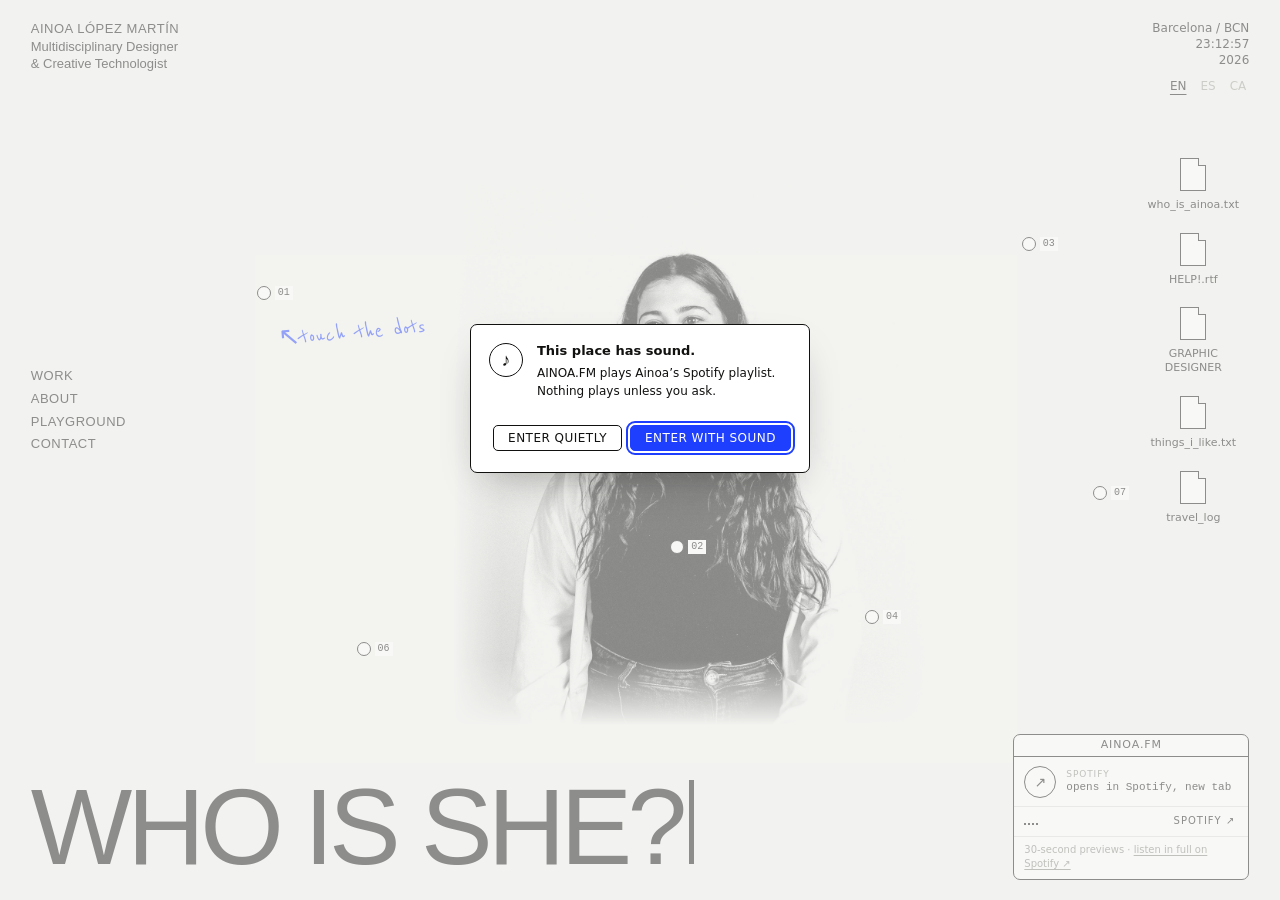
==== commit 9a5a54ff: "AENOU LIBRARY: lomos sin autor y títulos enteros por encima del cristal Co-Authored-By: Claude Opus " ====
--- a/index.html
+++ b/index.html
@@ -269,13 +269,13 @@
 .lb-head button{width:22px;height:22px;display:grid;place-items:center;color:var(--wmute);font-size:13px}
 .lb-head button:hover,.lb-head button:focus-visible{color:#111110;background:var(--yellow)}
 .lb-wrap{position:relative}
-.lb-row{display:flex;align-items:flex-end;gap:3px;min-height:246px;padding:18px 26px 14px;overflow-x:auto;scroll-behavior:smooth;scrollbar-width:none}
+.lb-row{display:flex;align-items:flex-end;gap:3px;min-height:306px;padding:18px 26px 14px;overflow-x:auto;scroll-behavior:smooth;scrollbar-width:none}
 .lb-row::-webkit-scrollbar{display:none}
-.lb-sp{flex:none;position:relative;width:var(--w);height:var(--h);background:var(--c);color:var(--t);display:flex;flex-direction:column;align-items:center;justify-content:space-between;padding:var(--pt,10px) 0 9px;
+.lb-sp{flex:none;position:relative;width:var(--w);height:var(--h);background:var(--c);color:var(--t);display:flex;flex-direction:column;align-items:center;justify-content:space-between;padding:0;
   box-shadow:inset 3px 0 0 rgba(255,255,255,.14),inset -4px 0 0 rgba(0,0,0,.12),0 1px 0 rgba(0,0,0,.25);transition:transform .25s cubic-bezier(.2,.8,.2,1);overflow:hidden;cursor:pointer}
 .lb-sp:hover,.lb-sp:focus-visible{transform:translateY(-14px)}
 .lb-sp:focus-visible{outline:2px solid var(--blue);outline-offset:2px}
-.lb-sp .tt{writing-mode:vertical-rl;transform:rotate(180deg);font:700 var(--fs)/1.08 var(--sans);letter-spacing:-.01em;text-transform:uppercase;white-space:normal;max-height:calc(100% - 46px);max-width:calc(100% - 8px);overflow:hidden;text-align:start}
+.lb-sp .tt{position:absolute;left:50%;bottom:66px;height:calc(100% - 66px - var(--pt,10px) - 4px);transform:translateX(-50%) rotate(180deg);writing-mode:vertical-rl;font:700 var(--fs)/1.08 var(--sans);letter-spacing:-.01em;text-transform:uppercase;white-space:normal;max-width:calc(100% - 6px);overflow:hidden;text-align:start}
 .lb-sp .au{writing-mode:vertical-rl;transform:rotate(180deg);font:7px/1 var(--mono);letter-spacing:.08em;opacity:.8;white-space:nowrap;max-height:60px;overflow:hidden}
 .lb-sp .bd{position:absolute;left:0;right:0;height:var(--bh);top:var(--bt);background:var(--a)}
 .lb-sp>span{position:relative}
@@ -742,7 +742,7 @@
 const lbHash=t=>{let h=2166136261;for(const ch of t)h=Math.imul(h^ch.codePointAt(0),16777619);return h>>>0};
 function lbLook(l){const h=lbHash(l.t+'|'+(l.by||''));const pal=l.k==='film'?['#111110','#ffffff',LB_PAL[h%LB_PAL.length][0]==='#111110'?'#ff2a1a':LB_PAL[h%LB_PAL.length][0]]:LB_PAL[h%LB_PAL.length];
   const len=l.t.length,v=(h>>>4)%3;
-  return{c:pal[0],t:pal[1],a:pal[2],v,w:l.k==='film'?30:len>22?50+((h>>>8)%10):Math.max(34,Math.min(52,26+len*1.4+((h>>>8)%10))),h:l.k==='film'?206:(len>22?214:182)+((h>>>12)%(len>22?18:36)),fs:len>18?11:13,bt:v===1?'70%':'0%',bh:v===0?'0px':v===1?'14%':'10%',pt:v===2?'12%':'10px'}}
+  return{c:pal[0],t:pal[1],a:pal[2],v,w:l.k==='film'?30:len>22?50+((h>>>8)%10):Math.max(34,Math.min(52,26+len*1.4+((h>>>8)%10))),h:l.k==='film'?250:(len>22?268:226)+((h>>>12)%(len>22?14:30)),fs:len>30?11:len>14?12:13,bt:v===1?'calc(100% - 52px)':'0%',bh:v===0?'0px':v===1?'40px':'10%',pt:v===2?'12%':'10px'}}
 function lbVars(o){return `--c:${o.c};--t:${o.t};--a:${o.a};--w:${o.w}px;--h:${o.h}px;--fs:${o.fs}px;--bt:${o.bt};--bh:${o.bh};--pt:${o.pt}`}
 function likeOpen(l,i){const o=lbLook(l);
   win({id:'w-like-'+i,title:l.t,cls:'pv lkd',w:340,x:.42+(i%4)*.05,y:.5,html:
@@ -756,7 +756,7 @@
     $('.lk-f',el).innerHTML=`<button type="button" data-k="" aria-pressed="${!kind}">ALL</button>`+kinds.map(k=>`<button type="button" data-k="${k}" aria-pressed="${kind===k}">${KINDS[k][1]}</button>`).join('');
     $('.lb-shelves',el).innerHTML=kinds.filter(k=>!kind||k===kind).map(k=>{const items=LIKES.map((l,i)=>[l,i]).filter(([l])=>l.k===k);
       return `<section class="lb-shelf" aria-label="${KINDS[k][2]}"><div class="lb-head"><b>${KINDS[k][2]}</b><span>${items.length} ${items.length===1?KINDS[k][3]:KINDS[k][4]}</span><button type="button" data-s="-1" aria-label="Scroll left">‹</button><button type="button" data-s="1" aria-label="Scroll right">›</button></div>
-        <div class="lb-wrap"><div class="lb-row">${items.map(([l,i])=>{const o=lbLook(l);return `<button type="button" class="lb-sp ${l.k}" data-i="${i}" style="${lbVars(o)}" aria-label="${esc(l.t)}${l.by?', '+esc(l.by):''}"><span class="bd"></span><span class="tt">${esc(l.t)}</span><span class="au">${esc((l.by||'').toUpperCase())}</span></button>`}).join('')}</div><div class="lb-glass" style="--g:${LB_GLASS[k]}"></div></div></section>`}).join('');
+        <div class="lb-wrap"><div class="lb-row">${items.map(([l,i])=>{const o=lbLook(l);return `<button type="button" class="lb-sp ${l.k}" data-i="${i}" style="${lbVars(o)}" aria-label="${esc(l.t)}${l.by?', '+esc(l.by):''}"><span class="bd"></span><span class="tt">${esc(l.t)}</span></button>`}).join('')}</div><div class="lb-glass" style="--g:${LB_GLASS[k]}"></div></div></section>`}).join('');
     const n=LIKES.filter(l=>!kind||l.k===kind).length;
     $('.lk-n',el).textContent=n+(n===1?' item':' items')+' · click a spine to open it'};
   el.addEventListener('click',e=>{const b=e.target.closest('[data-k]');if(b){kind=b.dataset.k;draw();return}
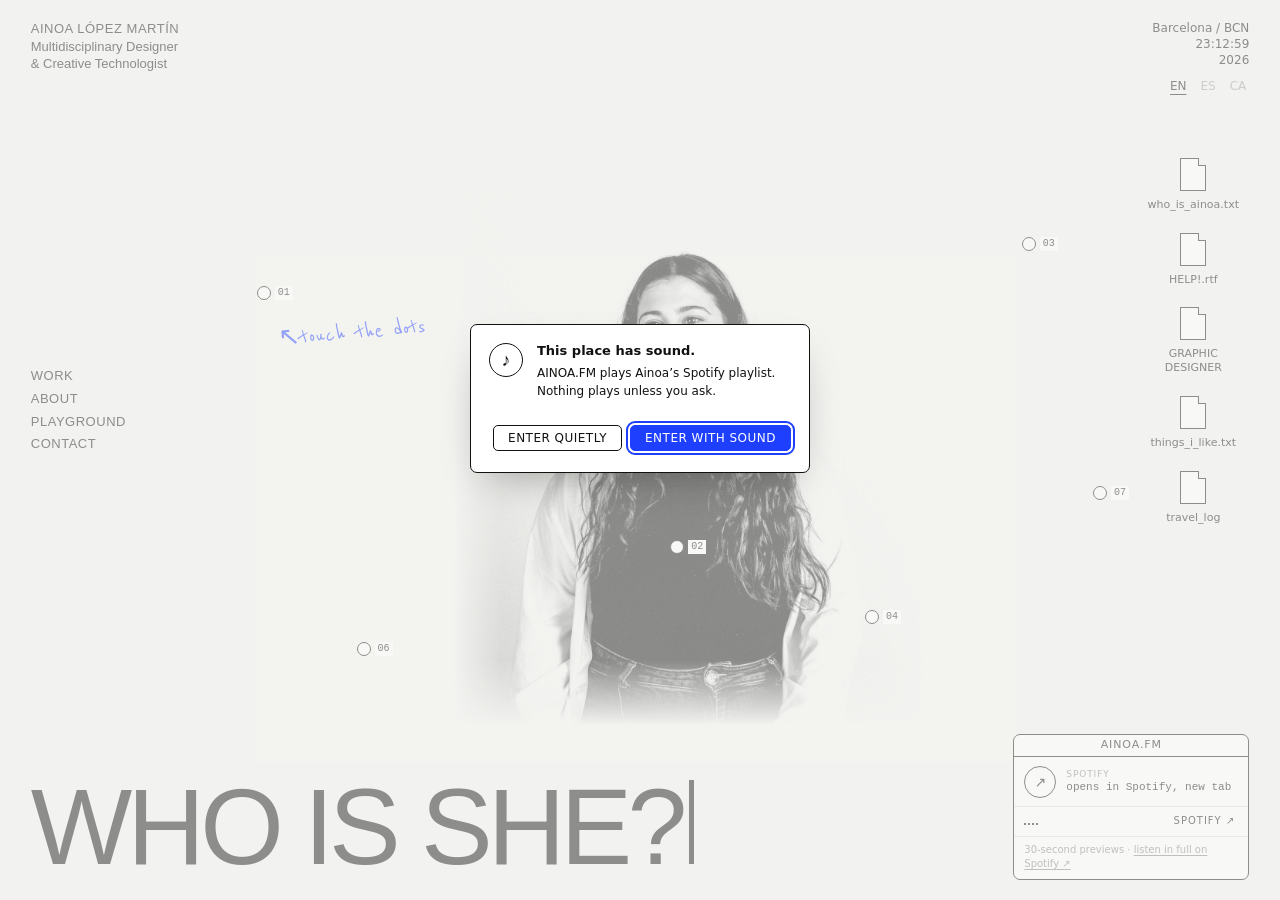
==== commit 805608a6: "AENOU LIBRARY: admitir foto del lomo (lomo, lw) para cada libro Co-Authored-By: Claude Opus 5.5 <nor" ====
--- a/index.html
+++ b/index.html
@@ -279,6 +279,7 @@
 .lb-sp .au{writing-mode:vertical-rl;transform:rotate(180deg);font:7px/1 var(--mono);letter-spacing:.08em;opacity:.8;white-space:nowrap;max-height:60px;overflow:hidden}
 .lb-sp .bd{position:absolute;left:0;right:0;height:var(--bh);top:var(--bt);background:var(--a)}
 .lb-sp>span{position:relative}
+.lb-sp.ph{background-size:cover;background-position:center;box-shadow:inset 2px 0 0 rgba(255,255,255,.18),inset -3px 0 0 rgba(0,0,0,.18),0 1px 0 rgba(0,0,0,.25)}
 .lb-sp.film{border-top:6px solid #111110;border-bottom:6px solid #111110}
 .lb-glass{position:absolute;left:10px;right:10px;bottom:6px;height:64px;border-radius:3px;pointer-events:none;
   background:linear-gradient(180deg,rgba(255,255,255,.45),rgba(255,255,255,.05) 40%),color-mix(in srgb,var(--g) 30%,transparent);
@@ -756,7 +757,7 @@
     $('.lk-f',el).innerHTML=`<button type="button" data-k="" aria-pressed="${!kind}">ALL</button>`+kinds.map(k=>`<button type="button" data-k="${k}" aria-pressed="${kind===k}">${KINDS[k][1]}</button>`).join('');
     $('.lb-shelves',el).innerHTML=kinds.filter(k=>!kind||k===kind).map(k=>{const items=LIKES.map((l,i)=>[l,i]).filter(([l])=>l.k===k);
       return `<section class="lb-shelf" aria-label="${KINDS[k][2]}"><div class="lb-head"><b>${KINDS[k][2]}</b><span>${items.length} ${items.length===1?KINDS[k][3]:KINDS[k][4]}</span><button type="button" data-s="-1" aria-label="Scroll left">‹</button><button type="button" data-s="1" aria-label="Scroll right">›</button></div>
-        <div class="lb-wrap"><div class="lb-row">${items.map(([l,i])=>{const o=lbLook(l);return `<button type="button" class="lb-sp ${l.k}" data-i="${i}" style="${lbVars(o)}" aria-label="${esc(l.t)}${l.by?', '+esc(l.by):''}"><span class="bd"></span><span class="tt">${esc(l.t)}</span></button>`}).join('')}</div><div class="lb-glass" style="--g:${LB_GLASS[k]}"></div></div></section>`}).join('');
+        <div class="lb-wrap"><div class="lb-row">${items.map(([l,i])=>{const o=lbLook(l);return `<button type="button" class="lb-sp ${l.k}${l.lomo?' ph':''}" data-i="${i}" style="${lbVars(o)}${l.lomo?`;--w:${l.lw||40}px;background-image:url(${l.lomo})`:''}" aria-label="${esc(l.t)}${l.by?', '+esc(l.by):''}">${l.lomo?'':`<span class="bd"></span><span class="tt">${esc(l.t)}</span>`}</button>`}).join('')}</div><div class="lb-glass" style="--g:${LB_GLASS[k]}"></div></div></section>`}).join('');
     const n=LIKES.filter(l=>!kind||l.k===kind).length;
     $('.lk-n',el).textContent=n+(n===1?' item':' items')+' · click a spine to open it'};
   el.addEventListener('click',e=>{const b=e.target.closest('[data-k]');if(b){kind=b.dataset.k;draw();return}
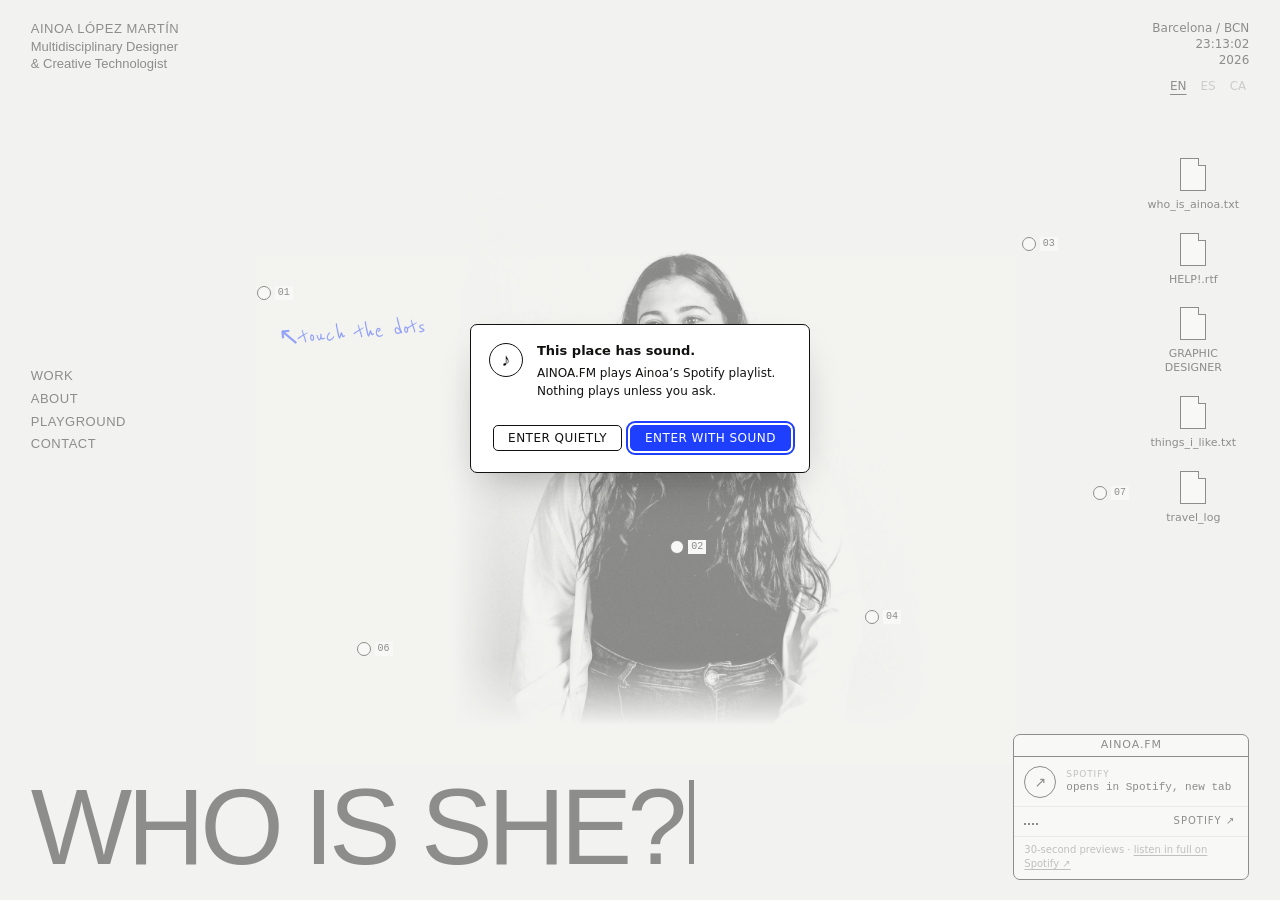
==== commit 3d3f6399: "AENOU LIBRARY: portadas de frente como en la referencia; películas como carátula de DVD Co-Authored-" ====
--- a/index.html
+++ b/index.html
@@ -269,7 +269,7 @@
 .lb-head button{width:22px;height:22px;display:grid;place-items:center;color:var(--wmute);font-size:13px}
 .lb-head button:hover,.lb-head button:focus-visible{color:#111110;background:var(--yellow)}
 .lb-wrap{position:relative}
-.lb-row{display:flex;align-items:flex-end;gap:3px;min-height:306px;padding:18px 26px 14px;overflow-x:auto;scroll-behavior:smooth;scrollbar-width:none}
+.lb-row{display:flex;align-items:flex-end;gap:16px;min-height:0;padding:22px 28px 16px;overflow-x:auto;scroll-behavior:smooth;scrollbar-width:none}
 .lb-row::-webkit-scrollbar{display:none}
 .lb-sp{flex:none;position:relative;width:var(--w);height:var(--h);background:var(--c);color:var(--t);display:flex;flex-direction:column;align-items:center;justify-content:space-between;padding:0;
   box-shadow:inset 3px 0 0 rgba(255,255,255,.14),inset -4px 0 0 rgba(0,0,0,.12),0 1px 0 rgba(0,0,0,.25);transition:transform .25s cubic-bezier(.2,.8,.2,1);overflow:hidden;cursor:pointer}
@@ -281,17 +281,31 @@
 .lb-sp>span{position:relative}
 .lb-sp.ph{background-size:cover;background-position:center;box-shadow:inset 2px 0 0 rgba(255,255,255,.18),inset -3px 0 0 rgba(0,0,0,.18),0 1px 0 rgba(0,0,0,.25)}
 .lb-sp.film{border-top:6px solid #111110;border-bottom:6px solid #111110}
-.lb-glass{position:absolute;left:10px;right:10px;bottom:6px;height:64px;border-radius:3px;pointer-events:none;
+.lb-glass{position:absolute;left:10px;right:10px;bottom:6px;height:58px;border-radius:3px;pointer-events:none;
   background:linear-gradient(180deg,rgba(255,255,255,.45),rgba(255,255,255,.05) 40%),color-mix(in srgb,var(--g) 30%,transparent);
   -webkit-backdrop-filter:blur(7px) saturate(1.5);backdrop-filter:blur(7px) saturate(1.5);border:1px solid rgba(255,255,255,.65);box-shadow:0 10px 18px -12px rgba(0,0,0,.45)}
 .lb-glass::before,.lb-glass::after{content:"";position:absolute;top:50%;width:7px;height:7px;margin-top:-3.5px;border-radius:50%;background:rgba(255,255,255,.85);box-shadow:inset 0 0 0 1px rgba(0,0,0,.2)}
 .lb-glass::before{left:9px}.lb-glass::after{right:9px}
 .lk-n{padding:8px 16px;font:10px var(--mono);color:var(--wmute);border-top:1px solid #11111022}
+.lb-co{flex:none;position:relative;width:100px;aspect-ratio:2/3;background:var(--c);color:var(--t);padding:9px 8px;display:flex;flex-direction:column;justify-content:space-between;text-align:left;overflow:hidden;
+  box-shadow:inset 3px 0 0 rgba(0,0,0,.12),0 12px 18px -12px rgba(0,0,0,.55);transition:transform .25s cubic-bezier(.2,.8,.2,1);cursor:pointer}
+.lb-co:hover,.lb-co:focus-visible{transform:translateY(-12px)}
+.lb-co:focus-visible{outline:2px solid var(--blue);outline-offset:3px}
+.lb-co b{position:relative;font:700 11px/1.05 var(--sans);letter-spacing:-.01em;text-transform:uppercase;overflow-wrap:anywhere;hyphens:auto}
+.lb-co i{position:relative;font:normal 7px/1.2 var(--mono);letter-spacing:.06em;opacity:.85}
+.lb-co .bd{position:absolute;left:0;right:0;top:60%;height:15%;background:var(--a)}.lb-co.v0 .bd{display:none}
+.lb-co .dot{position:absolute;right:9px;top:40%;width:24px;height:24px;border-radius:50%;background:var(--a)}
+.lb-co img{position:absolute;inset:0;width:100%;height:100%;object-fit:cover}
+.lb-co.film,.lb-cover.film{aspect-ratio:135/190;border:5px solid #1c1c1e;border-top-width:15px;border-radius:5px;padding:8px 7px}
+.lb-co.film{width:96px;overflow:visible}
+.lb-co.film::before,.lb-cover.film::before{content:"DVD";position:absolute;left:0;right:0;top:-15px;height:15px;color:#fff;font:700 7px/15px var(--sans);letter-spacing:.14em;text-align:center;z-index:1}
+.lb-co.film::after,.lb-cover.film::after{content:"";position:absolute;inset:0;background:linear-gradient(115deg,rgba(255,255,255,.38),rgba(255,255,255,0) 32%,rgba(255,255,255,0) 72%,rgba(255,255,255,.14));pointer-events:none;z-index:2}
+.lb-cover.film{border-width:9px;border-top-width:26px;border-radius:9px;aspect-ratio:135/190;overflow:visible}
+.lb-cover.film::before{top:-26px;height:26px;font-size:11px;line-height:26px}
 /* ficha */
 .lkd .body{background:#fff}
 .lb-stage{position:relative;display:grid;place-items:center;padding:36px 20px 30px;background:#f3f3f0;overflow:hidden}
 .lb-cover{position:relative;width:min(200px,62%);aspect-ratio:2/3;background:var(--c);color:var(--t);padding:14px;display:flex;flex-direction:column;justify-content:space-between;box-shadow:0 18px 30px -18px rgba(0,0,0,.5);overflow:hidden}
-.lb-cover.film{aspect-ratio:7/10;border-top:12px solid #111110;border-bottom:12px solid #111110}
 .lb-cover img{position:absolute;inset:0;width:100%;height:100%;object-fit:cover}
 .lb-cover b{position:relative;font:700 21px/1 var(--sans);letter-spacing:-.02em;text-transform:uppercase;overflow-wrap:anywhere}
 .lb-cover i{position:relative;font:9px/1.3 var(--mono);font-style:normal;letter-spacing:.08em}
@@ -741,13 +755,14 @@
 const LB_PAL=[['#ff2a1a','#ffffff','#111110'],['#1f3fff','#ffffff','#ffe500'],['#ffe500','#111110','#ff2a1a'],['#111110','#ffffff','#ff2a1a'],['#ffffff','#111110','#1f3fff'],['#e9e4da','#111110','#ff2a1a'],['#2e6b4f','#ffffff','#ffe500'],['#f3c6c0','#111110','#1f3fff']];
 const LB_GLASS={book:'#ff8a00',film:'#1f6bff',theatre:'#ff2a1a',museum:'#2e6b4f',exhibition:'#ffe500'};
 const lbHash=t=>{let h=2166136261;for(const ch of t)h=Math.imul(h^ch.codePointAt(0),16777619);return h>>>0};
-function lbLook(l){const h=lbHash(l.t+'|'+(l.by||''));const pal=l.k==='film'?['#111110','#ffffff',LB_PAL[h%LB_PAL.length][0]==='#111110'?'#ff2a1a':LB_PAL[h%LB_PAL.length][0]]:LB_PAL[h%LB_PAL.length];
+function lbLook(l){const h=lbHash(l.t+'|'+(l.by||''));const pal=LB_PAL[h%LB_PAL.length];
   const len=l.t.length,v=(h>>>4)%3;
   return{c:pal[0],t:pal[1],a:pal[2],v,w:l.k==='film'?30:len>22?50+((h>>>8)%10):Math.max(34,Math.min(52,26+len*1.4+((h>>>8)%10))),h:l.k==='film'?250:(len>22?268:226)+((h>>>12)%(len>22?14:30)),fs:len>30?11:len>14?12:13,bt:v===1?'calc(100% - 52px)':'0%',bh:v===0?'0px':v===1?'40px':'10%',pt:v===2?'12%':'10px'}}
+function lbFace(l,o){return l.img?`<img src="${esc(l.img)}" alt="" loading="lazy">`:`<span class="bd"></span>${o.v===2?'<span class="dot"></span>':''}<b>${esc(l.t)}</b><i>${esc(l.by||'')}</i>`}
 function lbVars(o){return `--c:${o.c};--t:${o.t};--a:${o.a};--w:${o.w}px;--h:${o.h}px;--fs:${o.fs}px;--bt:${o.bt};--bh:${o.bh};--pt:${o.pt}`}
 function likeOpen(l,i){const o=lbLook(l);
   win({id:'w-like-'+i,title:l.t,cls:'pv lkd',w:340,x:.42+(i%4)*.05,y:.5,html:
-    `<div class="lb-stage"><div class="lb-cover ${l.k} v${o.v}" style="${lbVars(o)}">${l.img?`<img src="${l.img}" alt="${esc(l.t)}">`:`<span class="bd"></span>${o.v===2?'<span class="dot"></span>':''}<b>${esc(l.t)}</b><i>${esc(l.by||'')}</i>`}</div><div class="lb-pocket" aria-hidden="true"></div></div>`+
+    `<div class="lb-stage"><div class="lb-cover ${l.k} v${o.v}" style="${lbVars(o)}">${lbFace(l,o)}</div><div class="lb-pocket" aria-hidden="true"></div></div>`+
     `<p class="lb-txt">${l.note?`<q>${esc(l.note)}</q>`:''}<b>${esc(l.t)}</b>${l.by?' — '+esc(l.by):''}<small>${KINDS[l.k][0]}</small>${l.url?`<a class="btn" href="${l.url}" target="_blank" rel="noopener">OPEN ↗</a>`:''}</p>`})}
 OPEN.likes=()=>{
   const fresh=!document.getElementById('w-likes');
@@ -757,12 +772,12 @@
     $('.lk-f',el).innerHTML=`<button type="button" data-k="" aria-pressed="${!kind}">ALL</button>`+kinds.map(k=>`<button type="button" data-k="${k}" aria-pressed="${kind===k}">${KINDS[k][1]}</button>`).join('');
     $('.lb-shelves',el).innerHTML=kinds.filter(k=>!kind||k===kind).map(k=>{const items=LIKES.map((l,i)=>[l,i]).filter(([l])=>l.k===k);
       return `<section class="lb-shelf" aria-label="${KINDS[k][2]}"><div class="lb-head"><b>${KINDS[k][2]}</b><span>${items.length} ${items.length===1?KINDS[k][3]:KINDS[k][4]}</span><button type="button" data-s="-1" aria-label="Scroll left">‹</button><button type="button" data-s="1" aria-label="Scroll right">›</button></div>
-        <div class="lb-wrap"><div class="lb-row">${items.map(([l,i])=>{const o=lbLook(l);return `<button type="button" class="lb-sp ${l.k}${l.lomo?' ph':''}" data-i="${i}" style="${lbVars(o)}${l.lomo?`;--w:${l.lw||40}px;background-image:url(${l.lomo})`:''}" aria-label="${esc(l.t)}${l.by?', '+esc(l.by):''}">${l.lomo?'':`<span class="bd"></span><span class="tt">${esc(l.t)}</span>`}</button>`}).join('')}</div><div class="lb-glass" style="--g:${LB_GLASS[k]}"></div></div></section>`}).join('');
+        <div class="lb-wrap"><div class="lb-row">${items.map(([l,i])=>{const o=lbLook(l);return `<button type="button" class="lb-co ${l.k} v${o.v}" data-i="${i}" style="${lbVars(o)}" aria-label="${esc(l.t)}${l.by?', '+esc(l.by):''}">${lbFace(l,o)}</button>`}).join('')}</div><div class="lb-glass" style="--g:${LB_GLASS[k]}"></div></div></section>`}).join('');
     const n=LIKES.filter(l=>!kind||l.k===kind).length;
-    $('.lk-n',el).textContent=n+(n===1?' item':' items')+' · click a spine to open it'};
+    $('.lk-n',el).textContent=n+(n===1?' item':' items')+' · click one to open it'};
   el.addEventListener('click',e=>{const b=e.target.closest('[data-k]');if(b){kind=b.dataset.k;draw();return}
     const sc=e.target.closest('[data-s]');if(sc){const row=$('.lb-row',sc.closest('.lb-shelf'));row.scrollBy({left:+sc.dataset.s*row.clientWidth*.7});return}
-    const it=e.target.closest('.lb-sp');if(it)likeOpen(LIKES[+it.dataset.i],+it.dataset.i)});
+    const it=e.target.closest('.lb-co');if(it)likeOpen(LIKES[+it.dataset.i],+it.dataset.i)});
   draw();return el};
 
 
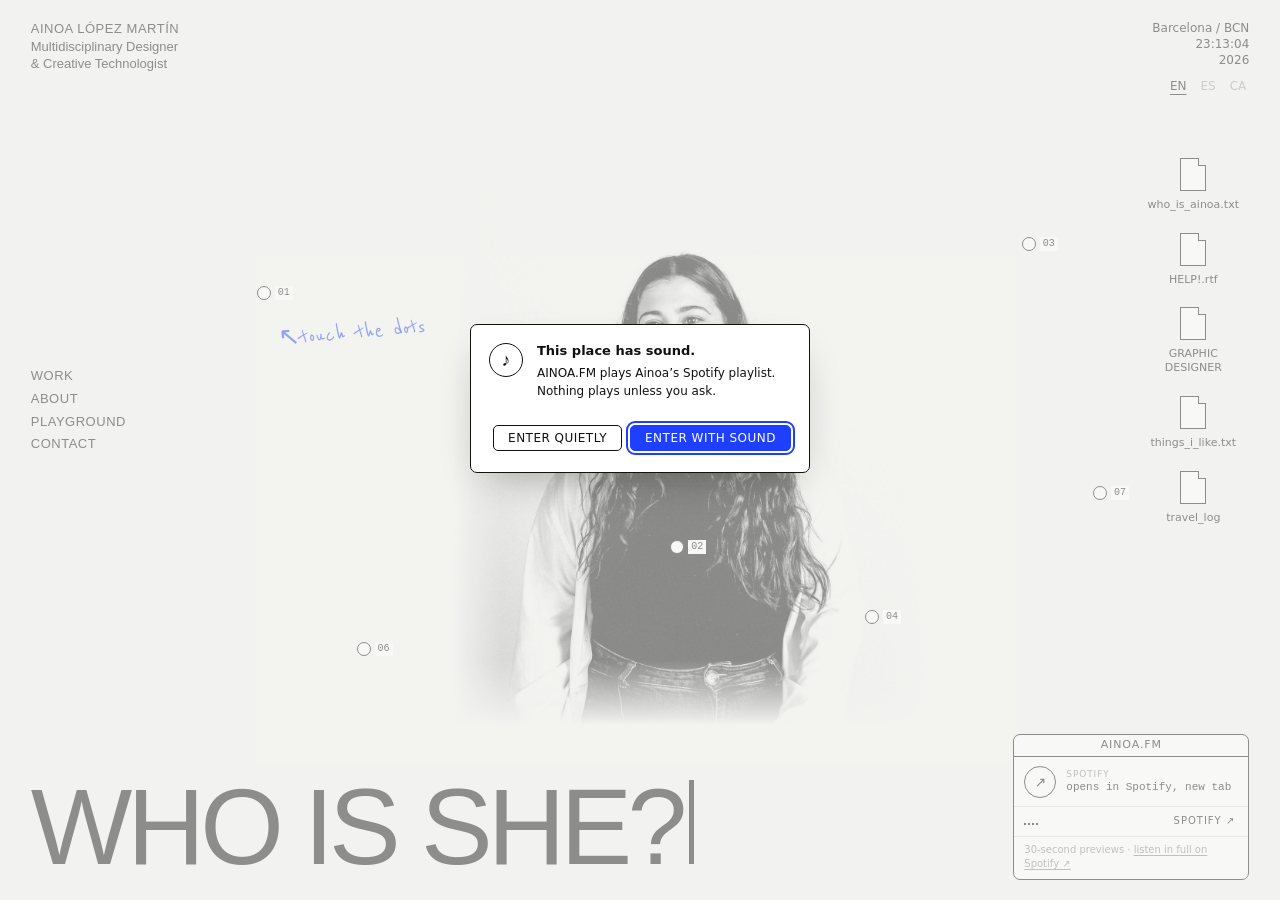
==== commit c4e3efc2: "AENOU LIBRARY: las 28 novelas del comisario Montalbano (Andrea Camilleri) Co-Authored-By: Claude Opu" ====
--- a/index.html
+++ b/index.html
@@ -748,6 +748,34 @@
  {t:'A todos los chicos de los que me enamoré',k:'book',by:'Jenny Han',note:'',img:'',url:''},
  {t:'Todo lo que sé sobre el amor',k:'book',by:'Dolly Alderton',note:'',img:'',url:''},
  {t:'I Want You to Be Happy',k:'book',by:'Jem Calder',note:'',img:'',url:''},
+ {t:'La forma del agua',k:'book',by:'Andrea Camilleri',note:'',img:'',url:''},
+ {t:'El perro de terracota',k:'book',by:'Andrea Camilleri',note:'',img:'',url:''},
+ {t:'El ladrón de meriendas',k:'book',by:'Andrea Camilleri',note:'',img:'',url:''},
+ {t:'La voz del violín',k:'book',by:'Andrea Camilleri',note:'',img:'',url:''},
+ {t:'La excursión a Tindari',k:'book',by:'Andrea Camilleri',note:'',img:'',url:''},
+ {t:'El olor de la noche',k:'book',by:'Andrea Camilleri',note:'',img:'',url:''},
+ {t:'Un giro decisivo',k:'book',by:'Andrea Camilleri',note:'',img:'',url:''},
+ {t:'La paciencia de la araña',k:'book',by:'Andrea Camilleri',note:'',img:'',url:''},
+ {t:'La luna de papel',k:'book',by:'Andrea Camilleri',note:'',img:'',url:''},
+ {t:'Ardores de agosto',k:'book',by:'Andrea Camilleri',note:'',img:'',url:''},
+ {t:'Las alas de la esfinge',k:'book',by:'Andrea Camilleri',note:'',img:'',url:''},
+ {t:'La pista de arena',k:'book',by:'Andrea Camilleri',note:'',img:'',url:''},
+ {t:'El campo del alfarero',k:'book',by:'Andrea Camilleri',note:'',img:'',url:''},
+ {t:'La edad de la duda',k:'book',by:'Andrea Camilleri',note:'',img:'',url:''},
+ {t:'La danza de la gaviota',k:'book',by:'Andrea Camilleri',note:'',img:'',url:''},
+ {t:'La búsqueda del tesoro',k:'book',by:'Andrea Camilleri',note:'',img:'',url:''},
+ {t:'La sonrisa de Angélica',k:'book',by:'Andrea Camilleri',note:'',img:'',url:''},
+ {t:'Juego de espejos',k:'book',by:'Andrea Camilleri',note:'',img:'',url:''},
+ {t:'Un filo de luz',k:'book',by:'Andrea Camilleri',note:'',img:'',url:''},
+ {t:'Una voz en la noche',k:'book',by:'Andrea Camilleri',note:'',img:'',url:''},
+ {t:'Un nido de víboras',k:'book',by:'Andrea Camilleri',note:'',img:'',url:''},
+ {t:'La pirámide de fango',k:'book',by:'Andrea Camilleri',note:'',img:'',url:''},
+ {t:'El carrusel de las confusiones',k:'book',by:'Andrea Camilleri',note:'',img:'',url:''},
+ {t:'Tirar del hilo',k:'book',by:'Andrea Camilleri',note:'',img:'',url:''},
+ {t:'La red de protección',k:'book',by:'Andrea Camilleri',note:'',img:'',url:''},
+ {t:'El método Catalanotti',k:'book',by:'Andrea Camilleri',note:'',img:'',url:''},
+ {t:'El cocinero del Alcyon',k:'book',by:'Andrea Camilleri',note:'',img:'',url:''},
+ {t:'Riccardino',k:'book',by:'Andrea Camilleri',note:'',img:'',url:''},
  {t:'Parásitos',k:'film',by:'Bong Joon-ho',note:'Increíble película de principio a fin.',img:'',url:''}
 ];
 const KINDS={book:['BOOK','BOOKS','Books','book','books'],film:['FILM','FILMS','Films','film','films'],theatre:['THEATRE','THEATRE','Theatre','play','plays'],museum:['MUSEUM','MUSEUMS','Museums','museum','museums'],exhibition:['EXHIBITION','EXHIBITIONS','Exhibitions','exhibition','exhibitions']};
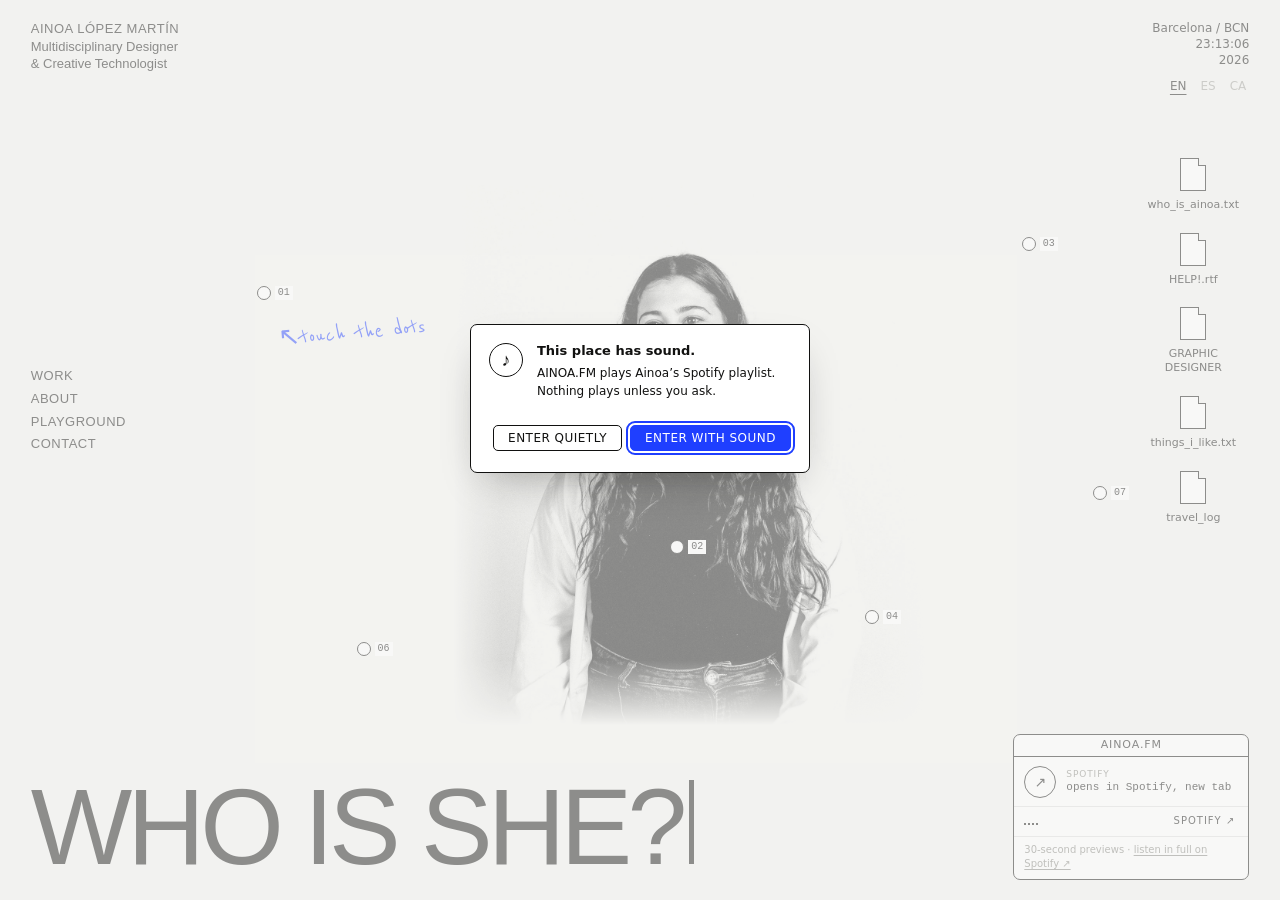
==== commit 900437aa: "travel_log: rutas limpias (un arco por viaje), España (Valdepeñas) e Italia, limpieza de ciudades su" ====
--- a/index.html
+++ b/index.html
@@ -193,7 +193,8 @@
 .tv-land path.on{stroke-width:.5}.tv-land path.dim{opacity:.25}
 .tv-ink{position:absolute;inset:0;width:100%;height:100%;pointer-events:none;overflow:visible}
 .tv-ink path{fill:none;stroke:#111110;stroke-width:1;vector-effect:non-scaling-stroke;stroke-linecap:round;transition:opacity .2s,stroke-width .2s}
-.tv-ink .ar{stroke-width:.8;opacity:.75}
+.tv-ink .ar{stroke-width:.7;opacity:.35}
+.tv-ink .leg{stroke-dasharray:3 3}
 .tv-ink .dim,.tv-dot.dim,.tv-th.dim{opacity:.12}
 .tv-ink .hot{stroke-width:2}
 .tv-dot{position:absolute;width:16px;height:16px;margin:-8px 0 0 -8px;border-radius:50%;background:#111110;z-index:2;transition:transform .2s,opacity .2s}
@@ -862,14 +863,14 @@
   const H=88.2,P=(la,lo)=>{const[x,y]=tvXY(la,lo);return[x,y*H/100]};const[ox,oy]=P(...TV_HOME);
   const rnd=(t,k)=>{const h=lbHash(t+k);return((h%1000)/1000)-.5};
   let ink='',html='';const W=10.6,Ht=19.5,placed=[];
-  const spots=TRIPS.map(t=>{const c=(t.ciudades||[]).filter(c=>c.lat!=null).map(c=>({n:c.nombre,p:P(c.lat,c.lon)}));return c.length?c:t.lat!=null?[{n:'',p:P(t.lat,t.lon)}]:[]});
+  const spots=TRIPS.map(t=>{const c=[];(t.ciudades||[]).filter(c=>c.lat!=null).forEach(k=>{const p=P(k.lat,k.lon);if(!c.some(o=>Math.hypot(o.p[0]-p[0],o.p[1]-p[1])<.8))c.push({n:k.nombre,p})});return c.length?c:t.lat!=null?[{n:'',p:P(t.lat,t.lon)}]:[]});
   const obst=spots.flat().map(({p:[x,y]})=>[x-1.6,y-1.6,3.2,3.2]).concat([[ox-2,oy-2,4,4]]);
   const free=(r)=>r[0]>=.5&&r[1]>=.5&&r[0]+r[2]<=99.5&&r[1]+r[3]<=H-.5&&!placed.concat(obst).some(o=>r[0]<o[0]+o[2]&&r[0]+r[2]>o[0]&&r[1]<o[1]+o[3]&&r[1]+r[3]>o[1]);
   const ANG=[-50,-130,50,130,0,180,-90,90];
   TRIPS.forEach((t,i)=>{if(!spots[i].length)return;const hit=!q||t.key.includes(q),dim=hit?'':' dim';
-    spots[i].forEach(({n,p:[x,y]},j)=>{const dx=x-ox,dy=y-oy,d=Math.hypot(dx,dy)||1,nx=-dy/d,ny=dx/d,a=rnd(t.pais+j,'a')*d*.9,b=rnd(t.pais+j,'b')*d*.9;
-      const loop=j===0&&lbHash(t.pais)%3===0?` C ${x+nx*6+dx/d*5} ${y+ny*6+dy/d*5} ${x+dx/d*9-nx*4} ${y+dy/d*9-ny*4} ${x} ${y}`:'';
-      ink+=`<path class="rt${dim}" data-r="${i}" d="M ${ox} ${oy} C ${ox+dx*.3+nx*a} ${oy+dy*.3+ny*a} ${ox+dx*.75+nx*b} ${oy+dy*.75+ny*b} ${x} ${y}${loop}"/>`;
+    spots[i].forEach(({n,p:[x,y]},j)=>{const[sx,sy]=j?spots[i][j-1].p:[ox,oy],dx=x-sx,dy=y-sy,d=Math.hypot(dx,dy)||1;
+      let nx=-dy/d,ny=dx/d;if(ny>0||(ny===0&&nx>0)){nx=-nx;ny=-ny}const k=j?.1:.18,cx=(sx+x)/2+nx*d*k,cy=(sy+y)/2+ny*d*k;
+      ink+=`<path class="rt${j?' leg':''}${dim}" data-r="${i}" d="M ${sx} ${sy} Q ${cx} ${cy} ${x} ${y}"/>`;
       html+=`<button type="button" class="tv-dot${j?' c':''}${dim}" data-i="${i}" style="left:${x}%;top:${y*100/H}%" aria-label="${esc(n||t.pais)}" title="${esc(n||t.pais)}">${j?'':`<span>${i+1}</span>`}${n?`<em>${esc(n)}</em>`:''}</button>`});
     (t.sitios||[]).forEach(s=>{if(s.lat==null)return;const[x,y]=P(s.lat,s.lon);html+=`<button type="button" class="tv-sd${dim}" data-i="${i}" style="left:${x}%;top:${y*100/H}%" title="${esc(s.nombre||'')}" aria-label="${esc(s.nombre||'')}" tabindex="-1"></button>`});
     const[x,y]=spots[i][0].p;let best=null;
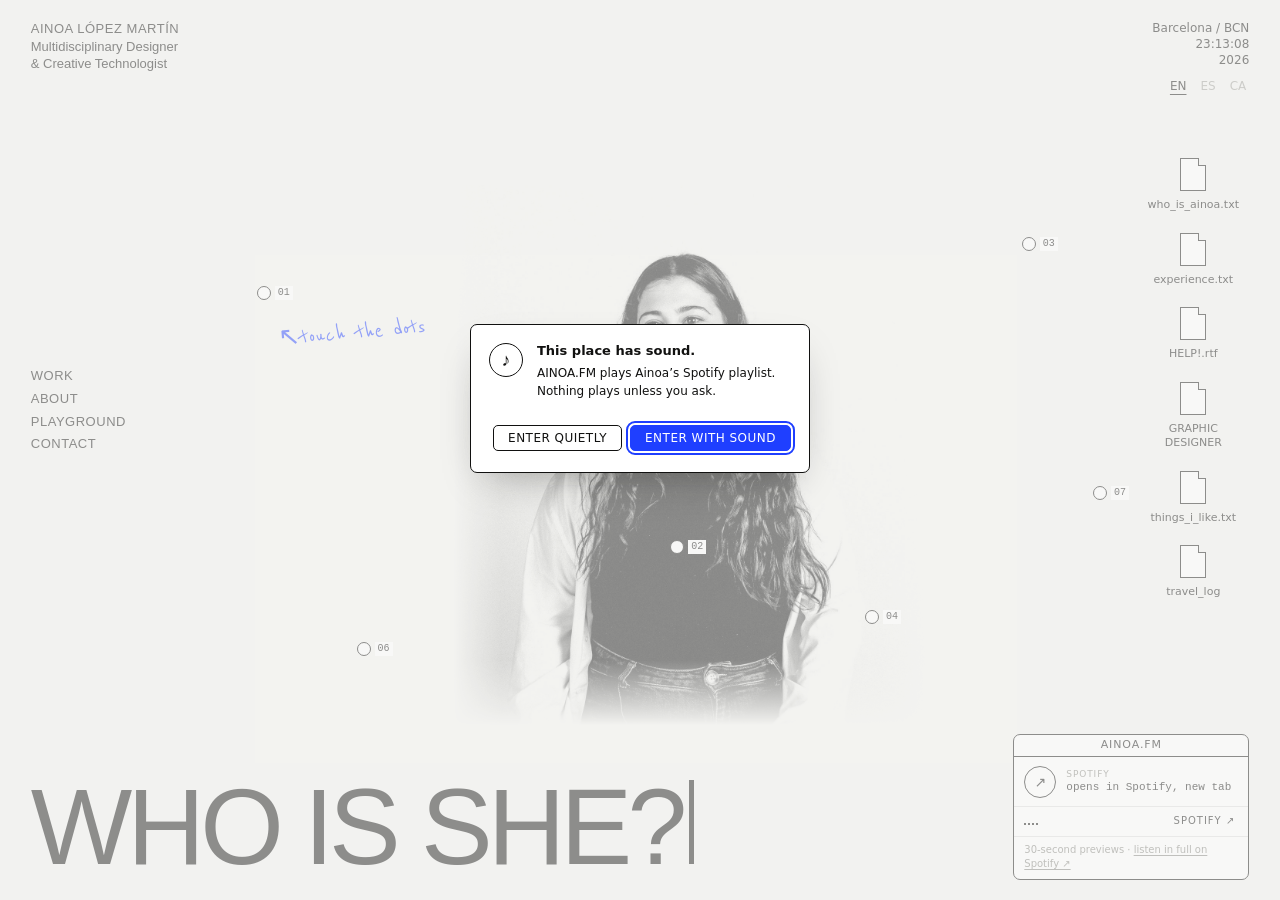
==== commit d353daa5: "Contenido: experience.txt, bio ELISAVA, Lineapelle Milano 2026, campañas, Mitto Agency, centenario, " ====
--- a/index.html
+++ b/index.html
@@ -532,6 +532,7 @@
 
   <ul class="files" aria-label="Files on the desktop">
     <li><button type="button" class="file" data-go="note"><i aria-hidden="true"></i><span>who_is_ainoa.txt</span></button></li>
+    <li><button type="button" class="file" data-go="experience"><i aria-hidden="true"></i><span>experience.txt</span></button></li>
     <li><button type="button" class="file" data-go="help"><i aria-hidden="true"></i><span>HELP!.rtf</span></button></li>
     <li><button type="button" class="file" data-go="rename"><i aria-hidden="true"></i><span id="jobfile">GRAPHIC DESIGNER</span></button></li>
     <li><button type="button" class="file" data-go="likes"><i aria-hidden="true"></i><span>things_i_like.txt</span></button></li>
@@ -708,9 +709,16 @@
      if(flash){const f=$('#pbflash',el);f.classList.remove('go');void f.offsetWidth;f.classList.add('go')}};
    show(0);$('#pbshot',el).onclick=()=>show(i+1,true);$$('.pb-tray button',el).forEach(b=>b.onclick=()=>show(+b.dataset.i));
    return el},
- note:()=>win({id:'w-note',title:'who_is_ainoa.txt',cls:'txt',w:430,x:.62,y:.36,html:`<p>Ainoa López Martín. Born in 2002, from Rubí.<br>Graphic designer at Rubí Zippers for a year now.<br>Studying Design and Innovation at ELISAVA.</p>
+ note:()=>win({id:'w-note',title:'who_is_ainoa.txt',cls:'txt',w:430,x:.62,y:.36,html:`<p>Ainoa López Martín. Born in 2002, from Rubí.<br>Graphic designer at Rubí Zippers for a year now.<br>Studied Design and Innovation at ELISAVA,<br>specialising in Interactive Experiences.</p>
    <p>Super extroverted, with zero sense of shame.<br>Fan of memes and basketball.<br>Loves travel, music, exhibitions and baking.</p>
    <p>DESIGNER<br>TECHNOLOGIST<br>SOMETIMES PRODUCER<br>SOMETIMES ART DIRECTOR<br>USUALLY DOING SEVERAL THINGS AT ONCE.</p>`}),
+ experience:()=>{const el=win({id:'w-exp',title:'experience.txt',cls:'txt',w:460,x:.42,y:.42,html:`<p>EXPERIENCE</p>
+   <p>Rubí Zippers — Graphic Designer<br>Sep 2025 – now<br>Visual concepts for product campaigns.<br>Photo and video shoots, coordinated with Gravem.<br>Design and coordination of the Lineapelle Milano 2026 stand.<br>Graphic applications for the brand’s centenary.<br>Content for the corporate website, built by Mitto Agency.<br>Graphic design, branding and digital communication.<br>Coordination with suppliers and external collaborators.<br>Supervising two interns.</p>
+   <p>Estudio Bengala — Graphic Design Intern<br>2023</p>
+   <p>EDUCATION</p>
+   <p>ELISAVA — Design and Innovation<br>Specialisation in Interactive Experiences</p>
+   <p>TOOLS</p>
+   <p>Photoshop · Illustrator · InDesign · Premiere Pro · After Effects · Figma<br>Unity · Arduino · ESP32 · Processing · Python · Google Apps Script · AI tools</p>`});$('.body',el).style.cssText='max-height:calc(100dvh - 110px);overflow:auto';return el},
  help:()=>{
    const fresh=!document.getElementById('w-help');
    const el=win({id:'w-help',title:'HELP!.rtf',cls:'help',w:400,x:.5,y:.46,html:`<h2>HELP!</h2><p>I AM A</p><ul class="roles" id="roles"></ul><p>TRAPPED INSIDE THE BODY<br>OF A GRAPHIC DESIGNER.</p>
@@ -1038,7 +1046,7 @@
  {id:'adrift',n:'Adrift',y:'2026',th:1,tone:'dark',acc:'#ff3d8b',
   s:'Una experiencia de supervivencia en el mar',
   tags:'Diseño gráfico · Branding · Diseño interactivo',
-  d:'Adrift es un juego de simulación y supervivencia para jugadores que buscan aislamiento y tensión: sobrevivir en mar abierto significa gestionar el hambre, la sed, las averías del equipo y el peso psicológico de la soledad total mientras intentas pescar 100 peces antes de volver a puerto.',
+  d:'Adrift es un juego de simulación y supervivencia para jugadores que buscan aislamiento y tensión: sobrevivir en mar abierto significa gestionar el hambre, la sed, las averías del equipo y el peso psicológico de la soledad total mientras intentas pescar 100 peces antes de volver a puerto. Desarrollado en Unity.',
   w:'Con Lucas Béjar y Kristyna Borrell. Mi parte: la identidad visual del videojuego: gráficos, estética, tipografía y elementos visuales.',
   media:[{t:'doc',f:'adr',n:34,r:'3508/2481',label:'Pitch deck'},{t:'grid',c:2,src:['p/adr/p-26.jpg','p/adr/p-27.jpg','p/adr/p-28.jpg','p/adr/p-29.jpg'],dim:[3508,2481]}]},
  {id:'telegrafo',n:'Telégrafo Óptico',y:'2025',th:1,acc:'#c9f04f',
@@ -1094,27 +1102,28 @@
   tags:'Creative Technology · Diseño interactivo',
   d:'Ejercicio de animación con código en Processing: la imagen se convierte en un mosaico de píxeles cuyo tamaño controla el ratón. El eje X cambia el ancho y el eje Y el alto de cada rectángulo, que toma el color de la imagen original. Prueba con las tres imágenes.',
   media:[{t:'sketch'}]},
- {id:'lineapelle',n:'Lineapelle · Stand',y:'2026',th:1,acc:'#ff2a1a',
+ {id:'lineapelle',n:'Lineapelle Milano 2026 · Stand',y:'2026',th:1,acc:'#ff2a1a',
   s:'Diseño del stand',tags:'Diseño gráfico · Project management',
-  d:'Diseño del stand para Lineapelle: distribución del espacio, mobiliario, medidas y colores.',
+  d:'Diseño y coordinación del stand de Rubí Zippers en Lineapelle Milano 2026, un espacio expositivo: distribución del espacio, mobiliario, medidas y colores.',
   w:'Mi parte: coordinación, creación y colocación del stand, compra y transporte de muebles, medidas, colores y formato.',
   media:[{t:'grid',c:2,solo:1,im:['lineapelle-1','lineapelle-2']},{t:'doc',f:'lin',n:9,r:'3508/2481',label:'Guía técnica de montaje'}]},
  {id:'campanas',n:'Rubí Zippers · Campañas',y:'2026',th:1,acc:'#ff2a1a',
   s:'Creación y dirección de campañas',
   tags:'Dirección de arte · Diseño gráfico',
-  d:'Creación y dirección de campañas para Rubí Zippers, producidas junto a Gravem: concepto, dirección de arte y coordinación del rodaje en plató.',
+  d:'Conceptualización visual de campañas de producto para Rubí Zippers, producidas junto a Gravem: concepto, dirección de arte y coordinación de las sesiones de foto y vídeo en plató.',
   w:'Con Gravem',
   media:[{t:'video',src:'p/v/gravem-making.mp4',poster:'p/img/gravem-poster.jpg'},{t:'grid',c:2,im:['gravem-set','gravem-set2']},{t:'fit',im:['gravem-making']}]},
  {id:'video-da',n:'Vídeo · Dirección de arte',y:'2026',kind:'YouTube',acc:'#ff2a1a',
   s:'Dirección de arte y coordinación',
   tags:'Dirección de arte · Diseño gráfico',
+  d:'Vídeo de Rubí Zippers producido junto a Gravem.',
   w:'Dirección de arte y coordinación: Ainoa López',
   media:[{t:'link',url:'https://youtu.be/4oAllFvJhE0',label:'Ver el vídeo en YouTube'}]},
  {id:'web',n:'Rubí Zippers · Web',y:'2026',kind:'Web',acc:'#ff2a1a',
   s:'Sitio web corporativo',
   tags:'Dirección de arte · Diseño UX/UI · Diseño interactivo',
   d:'Web corporativa de Rubí Zippers, fabricante de cremalleras de Barcelona desde 1926: colecciones, cursores, sostenibilidad y recursos técnicos descargables para moda, denim, outdoor y marroquinería de lujo.',
-  w:'Con Motto Agency',
+  w:'Desarrollada por Mitto Agency. Mi parte: preparación y gestión de los contenidos.',
   media:[{t:'link',url:'https://rubizippers.com/es',label:'Ver la web'}]},
  {id:'picapica',n:'Rubí Zippers · Pica Pica',y:'2025',th:1,acc:'#ff2a1a',
   s:'Cartel-invitación de la fiesta de Navidad',tags:'Diseño gráfico',
@@ -1127,7 +1136,8 @@
   w:'Diseño en Rubí Zippers',
   media:[{t:'fit',im:['santjoan']}]},
  {id:'cien',n:'Rubí Zippers · 100 años',y:'2026',acc:'#ff2a1a',
-  s:'Logo del centenario',tags:'Diseño gráfico · Creative Technology',
+  s:'Logo y aplicaciones gráficas del centenario',tags:'Diseño gráfico · Creative Technology',
+  d:'Logo y aplicaciones gráficas para el centenario de Rubí Zippers (1926-2026).',
   w:'Diseño en Rubí Zippers',
   media:[{t:'none'}]},
  {id:'merch',n:'Rubí Zippers · Merchandising',y:'2026',th:1,acc:'#ff2a1a',
@@ -1171,7 +1181,7 @@
 }`;
 
 /* ───────── languages — project texts only. Whatever the site says in English stays in English. ───────── */
-const TR={"adrift":{"ca":{"s":"Una experiència de supervivència al mar","d":"Adrift és un joc de simulació i supervivència per a jugadors que busquen aïllament i tensió: sobreviure a mar obert vol dir gestionar la gana, la set, les avaries de l’equip i el pes psicològic de la solitud total mentre intentes pescar 100 peixos abans de tornar a port.","w":"Amb Lucas Béjar i Kristyna Borrell. La meva part: la identitat visual del videojoc: gràfics, estètica, tipografia i elements visuals."},"en":{"s":"A survival experience at sea","d":"Adrift is a survival-simulation game for players who crave isolation and tension, where surviving the open sea means managing hunger, thirst, equipment failures, and the psychological weight of complete solitude while struggling to catch 100 fish before returning to port.","w":"With Lucas Béjar and Kristyna Borrell. My part: the visual identity of the video game: graphics, aesthetics, typography and visual elements."}},"groc":{"ca":{"s":"Un videojoc i una controladora per entendre l'ansietat","d":"GROC és una eina de suport emocional en forma de videojoc narratiu. Un laberint de píxels representa l'ansietat i les estrelles que recollites simbolitzen estratègies d'afrontament, com la respiració conscient. Es juga amb una controladora física: una esfera lluminosa amb giroscopi i matriu LED, connectada amb Arduino i Unity.","w":"Projecte d'ELISAVA, amb Rexin Ye. La meva part: branding, disseny gràfic i editorial; vam crear junts el videojoc en Unity i la web, el tràiler en After Effects i la controladora alternativa amb Arduino i giroscopi.","l":"Veure el reel a Instagram"},"en":{"s":"A game and a controller to understand anxiety","d":"GROC is an emotional support tool in the form of a narrative video game. A pixel maze represents anxiety, and the stars you collect stand for coping strategies, like mindful breathing. It is played with a physical controller: a glowing sphere with a gyroscope and LED matrix, connected through Arduino and Unity.","w":"ELISAVA project, with Rexin Ye. My part: branding, graphic and editorial design; together we built the Unity game and the website, the After Effects trailer and the alternative controller with Arduino and a gyroscope.","l":"Watch the reel on Instagram"}},"gnubemail":{"ca":{"s":"Un guant que converteix la sobrecàrrega digital en una pausa","d":"Pot la hibernació ser una nova manera de desconnectar de la feina digital sense sentir-se culpable? Gnubemail és un guant que mesura l'estrès digital a través dels correus sense llegir de Gmail i crea una pausa física: no avisa, no notifica, interromp. Funciona amb Google Apps Script, un ESP32 amb WiFi i un servomotor. Un projecte crític amb la ideologia de l'eficiència i la productivitat."},"en":{"s":"A glove that turns digital overload into a pause","d":"Can hibernation become a new way to disconnect from digital work without feeling guilty? Gnubemail is a glove that measures digital stress through unread Gmail emails and creates a physical pause: it doesn't notify, it doesn't warn, it interrupts. Built with Google Apps Script, a WiFi ESP32 and a servo motor. A critical project against the ideology of efficiency and productivity."}},"telegrafo":{"ca":{"s":"Projecte de recerca · Teories crítiques, ELISAVA","d":"Projecte de recerca: pot un sistema de telègrafs òptics transmetre «mama nem a sopar» entre Montserrat i Montjuïc, entre les 9h i les 21h, de manera 100% analògica? Caminant es tarda 12–14 hores; amb una línia visual contínua de torres històriques (Can Dolcet, Esparreguera, Castellbisbal, Sant Pere Màrtir i el Castell de Montjuïc) el missatge arriba en 2–4 minuts. Estudiem l'emissor i la codificació, la xarxa de retransmissors, la hipòtesi de descodificació i el temps total d'enviament, i ho convertim en una gincana on cada grup és una torre i retransmet amb el cos la postura-símbol rebuda. Fes clic en una imatge per veure tot el procés.","w":"Amb Marta Alcázar, Blanca González, Laura Ibáñez i Rexin Ye · Teories crítiques, grup 3, curs 2025-26"},"en":{"s":"Research project · Critical theories, ELISAVA","d":"Research project: can a system of optical telegraphs relay “mama nem a sopar” between Montserrat and Montjuïc, between 9am and 9pm, 100% analogue? Walking takes 12–14 hours; with a continuous line of sight between historic towers (Can Dolcet, Esparreguera, Castellbisbal, Sant Pere Màrtir and Montjuïc Castle) the message arrives in 2–4 minutes. We studied the sender and coding, the relay network, the decoding hypothesis and the total sending time, and turned it into a gymkhana where each group is a tower and relays the received symbol-posture with their body. Click an image to see the whole process.","w":"With Marta Alcázar, Blanca González, Laura Ibáñez and Rexin Ye · Critical Theories, group 3, 2025-26"}},"anemoia":{"ca":{"s":"Creació amb IA · instal·lacions sensorials","d":"Anemoia: la nostàlgia d'un temps, lloc o època que mai s'ha viscut. Un projecte de visuals generatius amb IA que tradueix aquesta emoció complexa als cinc sentits (veure, sentir, olorar, tocar i tastar) com a instal·lacions imaginades, cadascuna amb el seu concepte i el seu prompt.","w":"Amb Mariana, Camila, Pol i Jan"},"en":{"s":"AI creation · sensory installations","d":"Anemoia: nostalgia for a time, place or era you have never known. A generative-AI visuals project that translates this complex emotion into the five senses (see, hear, smell, touch, taste) as imagined installations, each with its concept and prompt.","w":"With Mariana, Camila, Pol and Jan"}},"afl":{"ca":{"s":"Cartells per a la lliga AFL","d":"Cartells de combat i cartell d'esdeveniment per a l'AFL (Ansgar Fighting League, Prospect Series) a Barcelona: AFL 10 (22.04.23) i AFL 12 (01.07.23). Treball fet amb Estudio Bengala."},"en":{"s":"Posters for the AFL league","d":"Fight cards and an event poster for the AFL (Ansgar Fighting League, Prospect Series) in Barcelona: AFL 10 (22.04.23) and AFL 12 (01.07.23). Made with Estudio Bengala."}},"fauces":{"ca":{"s":"Identitat i manual de marca","d":"Manual de normes i usos de la marca gràfica: perfil, origen i construcció del logotip, versions, tipografies, cromatisme, recursos, layout i aplicacions (35 pàgines)."},"en":{"s":"Brand identity and guidelines","d":"Brand guidelines: profile, origin and construction of the logo, versions, typefaces, colour, resources, layout and applications (35 pages)."}},"ipsom":{"ca":{"s":"Presentació de gestió d'ajudes","d":"Presentació corporativa d'Ipsom, consultoria especialitzada en gestió d'ajudes i subvencions: qui són, abast del servei i com treballen (11 pàgines)."},"en":{"s":"Grants management presentation","d":"Corporate presentation for Ipsom, a consultancy specialised in grants and subsidies management: who they are, scope of service and how they work (11 pages)."}},"ensporten":{"ca":{"s":"App de repartiment 100% sostenible","d":"Ensporten és una app de paqueteria ecològica instantània per al comerç local: ajuda el petit comerç a competir amb les grans superfícies. Projecte del CFGS d'Interactiva 2022 (EAD Sant Cugat): identitat de marca, manual, disseny de l'app, animacions i prototip amb Adobe Illustrator, After Effects i Figma.","l":"Obrir el prototip a Figma"},"en":{"s":"A 100% sustainable delivery app","d":"Ensporten is an instant, eco-friendly parcel app for local shops, helping small businesses compete with big retailers. CFGS Interactive 2022 project (EAD Sant Cugat): brand identity, brand book, app design, animations and prototype in Adobe Illustrator, After Effects and Figma.","l":"Open the prototype in Figma"}},"emotion":{"ca":{"s":"Identitat per a un centre d'arteteràpia i musicoteràpia","d":"Emotion és un centre d'arteteràpia i musicoteràpia a Sant Cugat del Vallès. Projecte integrat de 2n de Gràfica Impresa (EAD Sant Cugat, 2022-2023): recerca, naming, logotip i isotip, colors i tipografies corporatius, elements gràfics, campanya i merchandising."},"en":{"s":"Identity for an art & music therapy centre","d":"Emotion is an art and music therapy centre in Sant Cugat del Vallès. Integrated project for the 2nd year of Print Graphics (EAD Sant Cugat, 2022-2023): research, naming, logo and symbol, brand colours and typefaces, graphic elements, campaign and merchandising."}},"goodnews":{"ca":{"s":"Disseny editorial"},"en":{"s":"Editorial design"}},"polurbano":{"ca":{"s":"Sessió de fotos per a l'artista @pol.urbano","d":"Sessió de fotografia per a l'artista @pol.urbano, amb fons de color vermell i taronja i direcció de la pose al plató.","w":"Fotografia: Ainoa López","l":"Veure a Instagram"},"en":{"s":"Photo shoot for the artist @pol.urbano","d":"Photo shoot for the artist @pol.urbano, with a red and orange backdrop and posing direction on set.","w":"Photography: Ainoa López","l":"View on Instagram"}},"movimiento":{"ca":{"s":"Animació amb codi · Processing","d":"Exercici d'animació amb codi en Processing: la imatge es converteix en un mosaic de píxels la mida del qual controla el ratolí. L'eix X canvia l'amplada i l'eix Y l'alçada de cada rectangle, que pren el color de la imatge original. Prova-ho amb les tres imatges."},"en":{"s":"Code animation · Processing","d":"Code animation exercise in Processing: the image becomes a mosaic of pixels whose size is controlled by the mouse. The X axis changes the width and the Y axis the height of each rectangle, which takes its colour from the original image. Try it with the three images."}},"lineapelle":{"ca":{"s":"Disseny de l'estand","d":"Disseny de l'estand per a Lineapelle: distribució de l'espai, mobiliari, mesures i colors.","w":"La meva part: coordinació, creació i col·locació de l’estand, compra i transport de mobles, mides, colors i format."},"en":{"s":"Stand design","d":"Stand design for Lineapelle: space layout, furniture, dimensions and colours.","w":"My part: coordination, creation and set-up of the stand, buying and transporting the furniture, measurements, colours and format."}},"campanas":{"ca":{"s":"Creació i direcció de campanyes","d":"Creació i direcció de campanyes per a Rubí Zippers, produïdes amb Gravem: concepte, direcció d'art i coordinació del rodatge en plató.","w":"Amb Gravem"},"en":{"s":"Campaign creation and direction","d":"Creation and direction of campaigns for Rubí Zippers, produced with Gravem: concept, art direction and coordination of the studio shoot.","w":"With Gravem"}},"video-da":{"ca":{"s":"Direcció d'art i coordinació","w":"Direcció d'art i coordinació: Ainoa López","l":"Veure el vídeo a YouTube"},"en":{"s":"Art direction and coordination","w":"Art direction and coordination: Ainoa López","l":"Watch the video on YouTube"}},"web":{"ca":{"s":"Lloc web corporatiu","d":"Web corporativa de Rubí Zippers, fabricant de cremalleres de Barcelona des de 1926: col·leccions, cursors, sostenibilitat i recursos tècnics descarregables per a moda, denim, outdoor i marroquineria de luxe.","w":"Amb Motto Agency","l":"Veure el web"},"en":{"s":"Corporate website","d":"Corporate website for Rubí Zippers, a Barcelona zipper manufacturer since 1926: collections, sliders, sustainability and downloadable technical resources for fashion, denim, outdoor and luxury leather goods.","w":"With Motto Agency","l":"Visit the website"}},"picapica":{"ca":{"s":"Cartell-invitació de la festa de Nadal","d":"Cartell-invitació del «Pica Pica» de Rubí Zippers: divendres 19 de desembre a les 14:30h. Dues versions: una vermella amb il·lustracions a línia de plats i tomàquets, i una altra verda nadalenca.","w":"Disseny a Rubí Zippers"},"en":{"s":"Christmas party invitation poster","d":"Invitation poster for Rubí Zippers' “Pica Pica” party: Friday 19 December, 2:30pm. Two versions: a red one with line illustrations of dishes and tomatoes, and a green Christmas one.","w":"Designed at Rubí Zippers"}},"santjoan":{"ca":{"s":"Cartell de Sant Joan","d":"Cartell de la revetlla de Sant Joan per a Rubí Zippers: una cremallera que s'obre en una guspira de petard, amb el lema «La guspira que ens uneix».","w":"Disseny a Rubí Zippers"},"en":{"s":"Sant Joan poster","d":"Sant Joan bonfire-night poster for Rubí Zippers: a zipper that opens into a firecracker spark, with the line “La guspira que ens uneix” (the spark that unites us).","w":"Designed at Rubí Zippers"}},"cien":{"ca":{"s":"Logotip del centenari","w":"Disseny a Rubí Zippers"},"en":{"s":"Centenary logo","w":"Designed at Rubí Zippers"}},"merch":{"ca":{"s":"Bosses, dessuadores i llibretes del centenari","d":"Merchandising per al centenari de Rubí Zippers (1926-2026): bosses shopper (una amb el «100» i una altra amb una il·lustració de Cremalleras Relámpago que recorda els inicis de la marca), dessuadores amb el logotip i un gran «100» a l'esquena, i llibretes vermelles amb el logotip en relleu i una col·lecció de tiradors de cremallera.","w":"Disseny a Rubí Zippers"},"en":{"s":"Centenary bags, hoodies and notebooks","d":"Merchandising for Rubí Zippers' centenary (1926-2026): shopper bags (one with the “100” and one with a Cremalleras Relámpago illustration recalling the beginnings of the brand), hoodies with the logo and a big “100” on the back, and red notebooks with an embossed logo and a collection of zipper pulls.","w":"Designed at Rubí Zippers"}},"ovalo":{"ca":{"s":"Manual de marca","l":"Veure a Behance"},"en":{"s":"Brand manual","l":"View on Behance"}},"afloral":{"ca":{"s":"Manual de marca","l":"Veure a Behance"},"en":{"s":"Brand manual","l":"View on Behance"}},"3d":{"ca":{"s":"Animació 3D","l":"Veure a Behance"},"en":{"s":"3D animation","l":"View on Behance"}}};
+const TR={"adrift":{"ca":{"s":"Una experiència de supervivència al mar","d":"Adrift és un joc de simulació i supervivència per a jugadors que busquen aïllament i tensió: sobreviure a mar obert vol dir gestionar la gana, la set, les avaries de l’equip i el pes psicològic de la solitud total mentre intentes pescar 100 peixos abans de tornar a port. Desenvolupat amb Unity.","w":"Amb Lucas Béjar i Kristyna Borrell. La meva part: la identitat visual del videojoc: gràfics, estètica, tipografia i elements visuals."},"en":{"s":"A survival experience at sea","d":"Adrift is a survival-simulation game for players who crave isolation and tension, where surviving the open sea means managing hunger, thirst, equipment failures, and the psychological weight of complete solitude while struggling to catch 100 fish before returning to port. Developed in Unity.","w":"With Lucas Béjar and Kristyna Borrell. My part: the visual identity of the video game: graphics, aesthetics, typography and visual elements."}},"groc":{"ca":{"s":"Un videojoc i una controladora per entendre l'ansietat","d":"GROC és una eina de suport emocional en forma de videojoc narratiu. Un laberint de píxels representa l'ansietat i les estrelles que recollites simbolitzen estratègies d'afrontament, com la respiració conscient. Es juga amb una controladora física: una esfera lluminosa amb giroscopi i matriu LED, connectada amb Arduino i Unity.","w":"Projecte d'ELISAVA, amb Rexin Ye. La meva part: branding, disseny gràfic i editorial; vam crear junts el videojoc en Unity i la web, el tràiler en After Effects i la controladora alternativa amb Arduino i giroscopi.","l":"Veure el reel a Instagram"},"en":{"s":"A game and a controller to understand anxiety","d":"GROC is an emotional support tool in the form of a narrative video game. A pixel maze represents anxiety, and the stars you collect stand for coping strategies, like mindful breathing. It is played with a physical controller: a glowing sphere with a gyroscope and LED matrix, connected through Arduino and Unity.","w":"ELISAVA project, with Rexin Ye. My part: branding, graphic and editorial design; together we built the Unity game and the website, the After Effects trailer and the alternative controller with Arduino and a gyroscope.","l":"Watch the reel on Instagram"}},"gnubemail":{"ca":{"s":"Un guant que converteix la sobrecàrrega digital en una pausa","d":"Pot la hibernació ser una nova manera de desconnectar de la feina digital sense sentir-se culpable? Gnubemail és un guant que mesura l'estrès digital a través dels correus sense llegir de Gmail i crea una pausa física: no avisa, no notifica, interromp. Funciona amb Google Apps Script, un ESP32 amb WiFi i un servomotor. Un projecte crític amb la ideologia de l'eficiència i la productivitat."},"en":{"s":"A glove that turns digital overload into a pause","d":"Can hibernation become a new way to disconnect from digital work without feeling guilty? Gnubemail is a glove that measures digital stress through unread Gmail emails and creates a physical pause: it doesn't notify, it doesn't warn, it interrupts. Built with Google Apps Script, a WiFi ESP32 and a servo motor. A critical project against the ideology of efficiency and productivity."}},"telegrafo":{"ca":{"s":"Projecte de recerca · Teories crítiques, ELISAVA","d":"Projecte de recerca: pot un sistema de telègrafs òptics transmetre «mama nem a sopar» entre Montserrat i Montjuïc, entre les 9h i les 21h, de manera 100% analògica? Caminant es tarda 12–14 hores; amb una línia visual contínua de torres històriques (Can Dolcet, Esparreguera, Castellbisbal, Sant Pere Màrtir i el Castell de Montjuïc) el missatge arriba en 2–4 minuts. Estudiem l'emissor i la codificació, la xarxa de retransmissors, la hipòtesi de descodificació i el temps total d'enviament, i ho convertim en una gincana on cada grup és una torre i retransmet amb el cos la postura-símbol rebuda. Fes clic en una imatge per veure tot el procés.","w":"Amb Marta Alcázar, Blanca González, Laura Ibáñez i Rexin Ye · Teories crítiques, grup 3, curs 2025-26"},"en":{"s":"Research project · Critical theories, ELISAVA","d":"Research project: can a system of optical telegraphs relay “mama nem a sopar” between Montserrat and Montjuïc, between 9am and 9pm, 100% analogue? Walking takes 12–14 hours; with a continuous line of sight between historic towers (Can Dolcet, Esparreguera, Castellbisbal, Sant Pere Màrtir and Montjuïc Castle) the message arrives in 2–4 minutes. We studied the sender and coding, the relay network, the decoding hypothesis and the total sending time, and turned it into a gymkhana where each group is a tower and relays the received symbol-posture with their body. Click an image to see the whole process.","w":"With Marta Alcázar, Blanca González, Laura Ibáñez and Rexin Ye · Critical Theories, group 3, 2025-26"}},"anemoia":{"ca":{"s":"Creació amb IA · instal·lacions sensorials","d":"Anemoia: la nostàlgia d'un temps, lloc o època que mai s'ha viscut. Un projecte de visuals generatius amb IA que tradueix aquesta emoció complexa als cinc sentits (veure, sentir, olorar, tocar i tastar) com a instal·lacions imaginades, cadascuna amb el seu concepte i el seu prompt.","w":"Amb Mariana, Camila, Pol i Jan"},"en":{"s":"AI creation · sensory installations","d":"Anemoia: nostalgia for a time, place or era you have never known. A generative-AI visuals project that translates this complex emotion into the five senses (see, hear, smell, touch, taste) as imagined installations, each with its concept and prompt.","w":"With Mariana, Camila, Pol and Jan"}},"afl":{"ca":{"s":"Cartells per a la lliga AFL","d":"Cartells de combat i cartell d'esdeveniment per a l'AFL (Ansgar Fighting League, Prospect Series) a Barcelona: AFL 10 (22.04.23) i AFL 12 (01.07.23). Treball fet amb Estudio Bengala."},"en":{"s":"Posters for the AFL league","d":"Fight cards and an event poster for the AFL (Ansgar Fighting League, Prospect Series) in Barcelona: AFL 10 (22.04.23) and AFL 12 (01.07.23). Made with Estudio Bengala."}},"fauces":{"ca":{"s":"Identitat i manual de marca","d":"Manual de normes i usos de la marca gràfica: perfil, origen i construcció del logotip, versions, tipografies, cromatisme, recursos, layout i aplicacions (35 pàgines)."},"en":{"s":"Brand identity and guidelines","d":"Brand guidelines: profile, origin and construction of the logo, versions, typefaces, colour, resources, layout and applications (35 pages)."}},"ipsom":{"ca":{"s":"Presentació de gestió d'ajudes","d":"Presentació corporativa d'Ipsom, consultoria especialitzada en gestió d'ajudes i subvencions: qui són, abast del servei i com treballen (11 pàgines)."},"en":{"s":"Grants management presentation","d":"Corporate presentation for Ipsom, a consultancy specialised in grants and subsidies management: who they are, scope of service and how they work (11 pages)."}},"ensporten":{"ca":{"s":"App de repartiment 100% sostenible","d":"Ensporten és una app de paqueteria ecològica instantània per al comerç local: ajuda el petit comerç a competir amb les grans superfícies. Projecte del CFGS d'Interactiva 2022 (EAD Sant Cugat): identitat de marca, manual, disseny de l'app, animacions i prototip amb Adobe Illustrator, After Effects i Figma.","l":"Obrir el prototip a Figma"},"en":{"s":"A 100% sustainable delivery app","d":"Ensporten is an instant, eco-friendly parcel app for local shops, helping small businesses compete with big retailers. CFGS Interactive 2022 project (EAD Sant Cugat): brand identity, brand book, app design, animations and prototype in Adobe Illustrator, After Effects and Figma.","l":"Open the prototype in Figma"}},"emotion":{"ca":{"s":"Identitat per a un centre d'arteteràpia i musicoteràpia","d":"Emotion és un centre d'arteteràpia i musicoteràpia a Sant Cugat del Vallès. Projecte integrat de 2n de Gràfica Impresa (EAD Sant Cugat, 2022-2023): recerca, naming, logotip i isotip, colors i tipografies corporatius, elements gràfics, campanya i merchandising."},"en":{"s":"Identity for an art & music therapy centre","d":"Emotion is an art and music therapy centre in Sant Cugat del Vallès. Integrated project for the 2nd year of Print Graphics (EAD Sant Cugat, 2022-2023): research, naming, logo and symbol, brand colours and typefaces, graphic elements, campaign and merchandising."}},"goodnews":{"ca":{"s":"Disseny editorial"},"en":{"s":"Editorial design"}},"polurbano":{"ca":{"s":"Sessió de fotos per a l'artista @pol.urbano","d":"Sessió de fotografia per a l'artista @pol.urbano, amb fons de color vermell i taronja i direcció de la pose al plató.","w":"Fotografia: Ainoa López","l":"Veure a Instagram"},"en":{"s":"Photo shoot for the artist @pol.urbano","d":"Photo shoot for the artist @pol.urbano, with a red and orange backdrop and posing direction on set.","w":"Photography: Ainoa López","l":"View on Instagram"}},"movimiento":{"ca":{"s":"Animació amb codi · Processing","d":"Exercici d'animació amb codi en Processing: la imatge es converteix en un mosaic de píxels la mida del qual controla el ratolí. L'eix X canvia l'amplada i l'eix Y l'alçada de cada rectangle, que pren el color de la imatge original. Prova-ho amb les tres imatges."},"en":{"s":"Code animation · Processing","d":"Code animation exercise in Processing: the image becomes a mosaic of pixels whose size is controlled by the mouse. The X axis changes the width and the Y axis the height of each rectangle, which takes its colour from the original image. Try it with the three images."}},"lineapelle":{"ca":{"s":"Disseny de l'estand","d":"Disseny i coordinació de l’estand de Rubí Zippers a Lineapelle Milano 2026, un espai expositiu: distribució de l’espai, mobiliari, mides i colors.","w":"La meva part: coordinació, creació i col·locació de l’estand, compra i transport de mobles, mides, colors i format."},"en":{"s":"Stand design","d":"Design and coordination of the Rubí Zippers exhibition stand at Lineapelle Milano 2026: space layout, furniture, dimensions and colours.","w":"My part: coordination, creation and set-up of the stand, buying and transporting the furniture, measurements, colours and format."}},"campanas":{"ca":{"s":"Creació i direcció de campanyes","d":"Conceptualització visual de campanyes de producte per a Rubí Zippers, produïdes amb Gravem: concepte, direcció d’art i coordinació de les sessions de foto i vídeo al plató.","w":"Amb Gravem"},"en":{"s":"Campaign creation and direction","d":"Visual concepts for Rubí Zippers product campaigns, produced with Gravem: concept, art direction and coordination of the photo and video shoots in the studio.","w":"With Gravem"}},"video-da":{"ca":{"s":"Direcció d'art i coordinació","w":"Direcció d'art i coordinació: Ainoa López","l":"Veure el vídeo a YouTube","d":"Vídeo de Rubí Zippers produït amb Gravem."},"en":{"s":"Art direction and coordination","w":"Art direction and coordination: Ainoa López","l":"Watch the video on YouTube","d":"A Rubí Zippers video produced with Gravem."}},"web":{"ca":{"s":"Lloc web corporatiu","d":"Web corporativa de Rubí Zippers, fabricant de cremalleres de Barcelona des de 1926: col·leccions, cursors, sostenibilitat i recursos tècnics descarregables per a moda, denim, outdoor i marroquineria de luxe.","w":"Desenvolupada per Mitto Agency. La meva part: preparació i gestió dels continguts.","l":"Veure el web"},"en":{"s":"Corporate website","d":"Corporate website for Rubí Zippers, a Barcelona zipper manufacturer since 1926: collections, sliders, sustainability and downloadable technical resources for fashion, denim, outdoor and luxury leather goods.","w":"Built by Mitto Agency. My part: preparing and managing the website content.","l":"Visit the website"}},"picapica":{"ca":{"s":"Cartell-invitació de la festa de Nadal","d":"Cartell-invitació del «Pica Pica» de Rubí Zippers: divendres 19 de desembre a les 14:30h. Dues versions: una vermella amb il·lustracions a línia de plats i tomàquets, i una altra verda nadalenca.","w":"Disseny a Rubí Zippers"},"en":{"s":"Christmas party invitation poster","d":"Invitation poster for Rubí Zippers' “Pica Pica” party: Friday 19 December, 2:30pm. Two versions: a red one with line illustrations of dishes and tomatoes, and a green Christmas one.","w":"Designed at Rubí Zippers"}},"santjoan":{"ca":{"s":"Cartell de Sant Joan","d":"Cartell de la revetlla de Sant Joan per a Rubí Zippers: una cremallera que s'obre en una guspira de petard, amb el lema «La guspira que ens uneix».","w":"Disseny a Rubí Zippers"},"en":{"s":"Sant Joan poster","d":"Sant Joan bonfire-night poster for Rubí Zippers: a zipper that opens into a firecracker spark, with the line “La guspira que ens uneix” (the spark that unites us).","w":"Designed at Rubí Zippers"}},"cien":{"ca":{"s":"Logo i aplicacions gràfiques del centenari","w":"Disseny a Rubí Zippers","d":"Logo i aplicacions gràfiques per al centenari de Rubí Zippers (1926-2026)."},"en":{"s":"Centenary logo and graphic applications","w":"Designed at Rubí Zippers","d":"Logo and graphic applications for the Rubí Zippers centenary (1926–2026)."}},"merch":{"ca":{"s":"Bosses, dessuadores i llibretes del centenari","d":"Merchandising per al centenari de Rubí Zippers (1926-2026): bosses shopper (una amb el «100» i una altra amb una il·lustració de Cremalleras Relámpago que recorda els inicis de la marca), dessuadores amb el logotip i un gran «100» a l'esquena, i llibretes vermelles amb el logotip en relleu i una col·lecció de tiradors de cremallera.","w":"Disseny a Rubí Zippers"},"en":{"s":"Centenary bags, hoodies and notebooks","d":"Merchandising for Rubí Zippers' centenary (1926-2026): shopper bags (one with the “100” and one with a Cremalleras Relámpago illustration recalling the beginnings of the brand), hoodies with the logo and a big “100” on the back, and red notebooks with an embossed logo and a collection of zipper pulls.","w":"Designed at Rubí Zippers"}},"ovalo":{"ca":{"s":"Manual de marca","l":"Veure a Behance"},"en":{"s":"Brand manual","l":"View on Behance"}},"afloral":{"ca":{"s":"Manual de marca","l":"Veure a Behance"},"en":{"s":"Brand manual","l":"View on Behance"}},"3d":{"ca":{"s":"Animació 3D","l":"Veure a Behance"},"en":{"s":"3D animation","l":"View on Behance"}}};
 const ROLE3={"es":["Diseño gráfico","Dirección de arte","Diseño UX/UI","Diseño interactivo","Creative Technology","Fotografía & audiovisual","Branding","Project management","IA & experimentación","3D & prototipado"],"ca":["Disseny gràfic","Direcció d'art","Disseny UX/UI","Disseny interactiu","Creative Technology","Fotografia & audiovisual","Branding","Project management","IA & experimentació","3D & prototipatge"],"en":["Graphic design","Art direction","UX/UI design","Interactive design","Creative Technology","Photography & audiovisual","Branding","Project management","AI & experimentation","3D & prototyping"]};
 const UI={
  es:{year:'Año',disc:'Disciplinas',cred:'Créditos',links:'Enlaces',none:'Las imágenes de este proyecto todavía no están en este ordenador.',pages:'páginas',keys:'Flechas izquierda y derecha para pasar página.',prev:'Página anterior',next:'Página siguiente',img:'imagen',video:'vídeo',pprev:'Proyecto anterior',pnext:'Proyecto siguiente',others:'Otros proyectos',mosaic:'Mosaico interactivo: mueve el cursor para cambiar el tamaño de los rectángulos',pic:'Imagen',docs:{}},
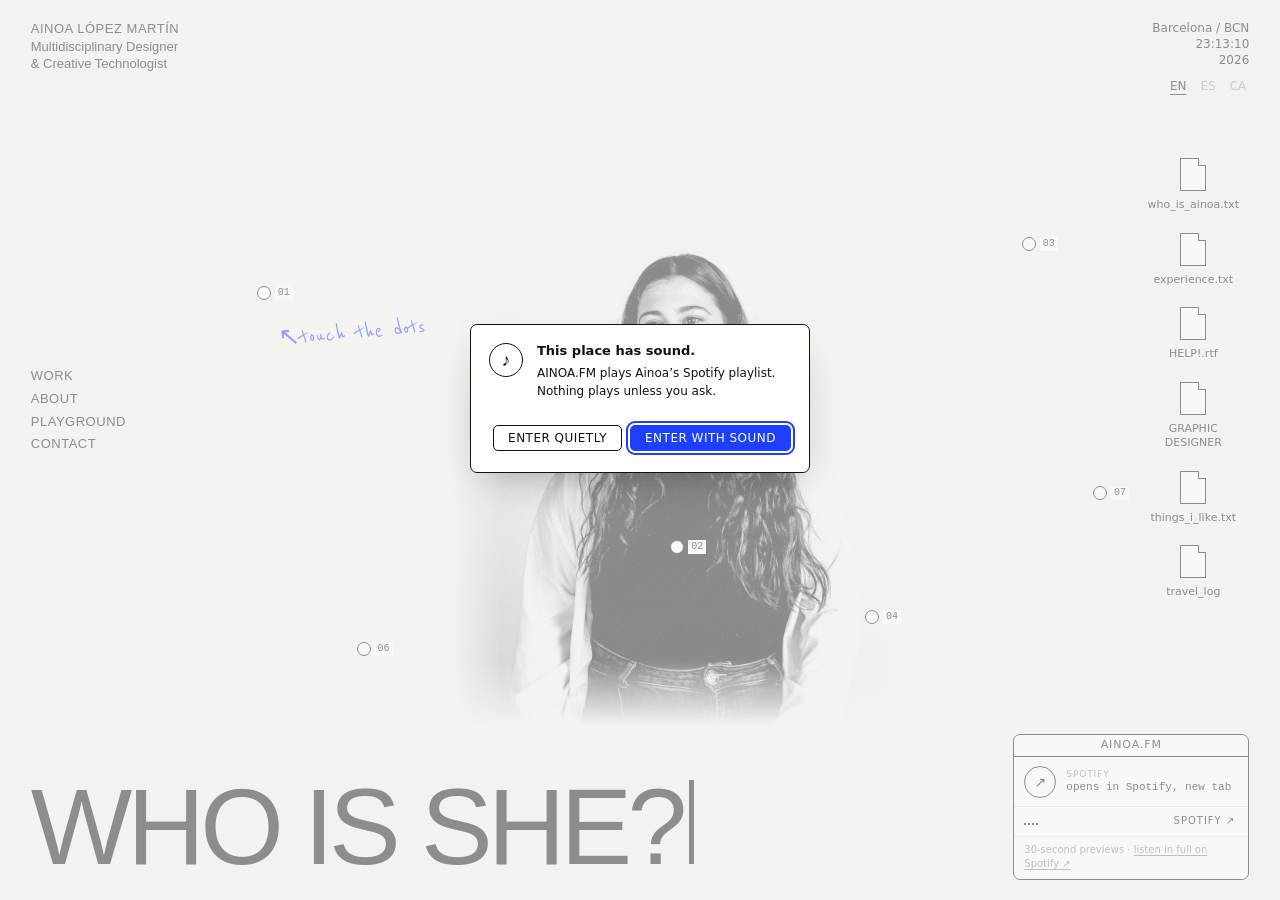
==== commit a95d0fb2: "things_i_like: filtro NBA con clasificación Este/Oeste y partidos del día Co-Authored-By: Claude Opu" ====
--- a/index.html
+++ b/index.html
@@ -287,6 +287,19 @@
   -webkit-backdrop-filter:blur(7px) saturate(1.5);backdrop-filter:blur(7px) saturate(1.5);border:1px solid rgba(255,255,255,.65);box-shadow:0 10px 18px -12px rgba(0,0,0,.45)}
 .lb-glass::before,.lb-glass::after{content:"";position:absolute;top:50%;width:7px;height:7px;margin-top:-3.5px;border-radius:50%;background:rgba(255,255,255,.85);box-shadow:inset 0 0 0 1px rgba(0,0,0,.2)}
 .lb-glass::before{left:9px}.lb-glass::after{right:9px}
+.nba{padding:6px 16px 10px;font:11px/1.5 var(--mono)}
+.nba-g{display:flex;flex-wrap:wrap;gap:2px 16px;padding:0 0 10px;margin:0;list-style:none}
+.nba-g li{white-space:nowrap}.nba-g li small{color:var(--wmute)}
+.nba-c{display:grid;grid-template-columns:1fr 1fr;gap:16px}
+@media(max-width:560px){.nba-c{grid-template-columns:1fr}}
+.nba table{width:100%;border-collapse:collapse;font:inherit}
+.nba caption{text-align:left;font:700 12px var(--sans);padding:0 0 4px}
+.nba th{font-weight:400;color:var(--wmute);text-align:right;padding:0 0 2px}
+.nba td{text-align:right;padding:1px 0;border-top:1px solid #11111014}
+.nba td:nth-child(2),.nba th:nth-child(2){text-align:left;padding-left:6px}
+.nba td:first-child{color:var(--wmute);width:2ch}
+.nba tr.me td{background:var(--yellow);color:#111110}
+.nba-wrap{max-height:52vh;overflow:auto}
 .lk-n{padding:8px 16px;font:10px var(--mono);color:var(--wmute);border-top:1px solid #11111022}
 .lb-co{flex:none;position:relative;width:100px;aspect-ratio:2/3;background:var(--c);color:var(--t);padding:9px 8px;display:flex;flex-direction:column;justify-content:space-between;text-align:left;overflow:hidden;
   box-shadow:inset 3px 0 0 rgba(0,0,0,.12),0 12px 18px -12px rgba(0,0,0,.55);transition:transform .25s cubic-bezier(.2,.8,.2,1);cursor:pointer}
@@ -801,12 +814,29 @@
   win({id:'w-like-'+i,title:l.t,cls:'pv lkd',w:340,x:.42+(i%4)*.05,y:.5,html:
     `<div class="lb-stage"><div class="lb-cover ${l.k} v${o.v}" style="${lbVars(o)}">${lbFace(l,o)}</div><div class="lb-pocket" aria-hidden="true"></div></div>`+
     `<p class="lb-txt">${l.note?`<q>${esc(l.note)}</q>`:''}<b>${esc(l.t)}</b>${l.by?' — '+esc(l.by):''}<small>${KINDS[l.k][0]}</small>${l.url?`<a class="btn" href="${l.url}" target="_blank" rel="noopener">OPEN ↗</a>`:''}</p>`})}
+/* ✏️ NBA — live standings and today's games (public ESPN feed). Put the team's abbreviation in NBA_TEAM (e.g. 'LAL') to highlight it. */
+const NBA_TEAM='';
+let NBA_P=null;
+const nbaGet=()=>NBA_P||(NBA_P=Promise.all([
+  fetch('https://site.api.espn.com/apis/v2/sports/basketball/nba/standings').then(r=>{if(!r.ok)throw 0;return r.json()}),
+  fetch('https://site.api.espn.com/apis/site/v2/sports/basketball/nba/scoreboard').then(r=>r.ok?r.json():null).catch(()=>null)
+]).catch(e=>{NBA_P=null;throw e}));
+function nbaHTML([st,sb]){
+  const stat=(e,n)=>{const x=(e.stats||[]).find(s=>s.name===n);return x?x:{}};
+  const conf=(st.children||[]).map(c=>{const rows=(c.standings&&c.standings.entries||[]).slice().sort((a,b)=>(stat(a,'playoffSeed').value||99)-(stat(b,'playoffSeed').value||99));
+    return `<div class="nba-wrap"><table><caption>${esc(c.name||c.abbreviation||'')}</caption><thead><tr><th>#</th><th>TEAM</th><th>W</th><th>L</th><th>GB</th></tr></thead><tbody>${rows.map((e,i)=>{const t=e.team||{};
+      return `<tr${NBA_TEAM&&t.abbreviation===NBA_TEAM?' class="me"':''}><td>${i+1}</td><td>${esc(t.shortDisplayName||t.displayName||'')}</td><td>${stat(e,'wins').displayValue??''}</td><td>${stat(e,'losses').displayValue??''}</td><td>${esc(stat(e,'gamesBehind').displayValue??'')}</td></tr>`}).join('')}</tbody></table></div>`}).join('');
+  const games=(sb&&sb.events||[]).map(ev=>{const c=ev.competitions&&ev.competitions[0];if(!c)return'';const tm=c.competitors||[],a=tm.find(x=>x.homeAway==='away')||tm[0]||{},h=tm.find(x=>x.homeAway==='home')||tm[1]||{},pre=ev.status&&ev.status.type&&ev.status.type.state==='pre';
+    const nm=x=>esc(x.team&&x.team.abbreviation||'');return `<li>${nm(a)} ${pre?'':esc(a.score||'0')} – ${pre?'':esc(h.score||'0')} ${nm(h)} <small>${esc(ev.status&&ev.status.type&&ev.status.type.shortDetail||'')}</small></li>`}).join('');
+  return `<div class="nba">${games?`<ul class="nba-g" aria-label="Games">${games}</ul>`:''}<div class="nba-c">${conf}</div></div>`}
 OPEN.likes=()=>{
   const fresh=!document.getElementById('w-likes');
   const el=win({id:'w-likes',title:'things_i_like.txt',cls:'likes',w:560,x:.6,y:.44,html:`<div class="lb-top"><h2><small>my favourite</small>AENOU LIBRARY</h2></div><div class="lk-f" role="group" aria-label="Filter by kind"></div><div class="lb-shelves"></div><div class="lk-n"></div>`});
   if(!fresh)return el;let kind='';
   const draw=()=>{const kinds=Object.keys(KINDS).filter(k=>LIKES.some(l=>l.k===k));
-    $('.lk-f',el).innerHTML=`<button type="button" data-k="" aria-pressed="${!kind}">ALL</button>`+kinds.map(k=>`<button type="button" data-k="${k}" aria-pressed="${kind===k}">${KINDS[k][1]}</button>`).join('');
+    $('.lk-f',el).innerHTML=`<button type="button" data-k="" aria-pressed="${!kind}">ALL</button>`+kinds.map(k=>`<button type="button" data-k="${k}" aria-pressed="${kind===k}">${KINDS[k][1]}</button>`).join('')+`<button type="button" data-k="nba" aria-pressed="${kind==='nba'}">NBA</button>`;
+    if(kind==='nba'){$('.lb-shelves',el).innerHTML='<div class="nba">loading…</div>';$('.lk-n',el).textContent='NBA · live from ESPN';
+      nbaGet().then(d=>{if(kind==='nba')$('.lb-shelves',el).innerHTML=nbaHTML(d)},()=>{if(kind==='nba')$('.lb-shelves',el).innerHTML='<div class="nba">The NBA feed is not answering right now. Try again later.</div>'});return}
     $('.lb-shelves',el).innerHTML=kinds.filter(k=>!kind||k===kind).map(k=>{const items=LIKES.map((l,i)=>[l,i]).filter(([l])=>l.k===k);
       return `<section class="lb-shelf" aria-label="${KINDS[k][2]}"><div class="lb-head"><b>${KINDS[k][2]}</b><span>${items.length} ${items.length===1?KINDS[k][3]:KINDS[k][4]}</span><button type="button" data-s="-1" aria-label="Scroll left">‹</button><button type="button" data-s="1" aria-label="Scroll right">›</button></div>
         <div class="lb-wrap"><div class="lb-row">${items.map(([l,i])=>{const o=lbLook(l);return `<button type="button" class="lb-co ${l.k} v${o.v}" data-i="${i}" style="${lbVars(o)}" aria-label="${esc(l.t)}${l.by?', '+esc(l.by):''}">${lbFace(l,o)}</button>`}).join('')}</div><div class="lb-glass" style="--g:${LB_GLASS[k]}"></div></div></section>`}).join('');
